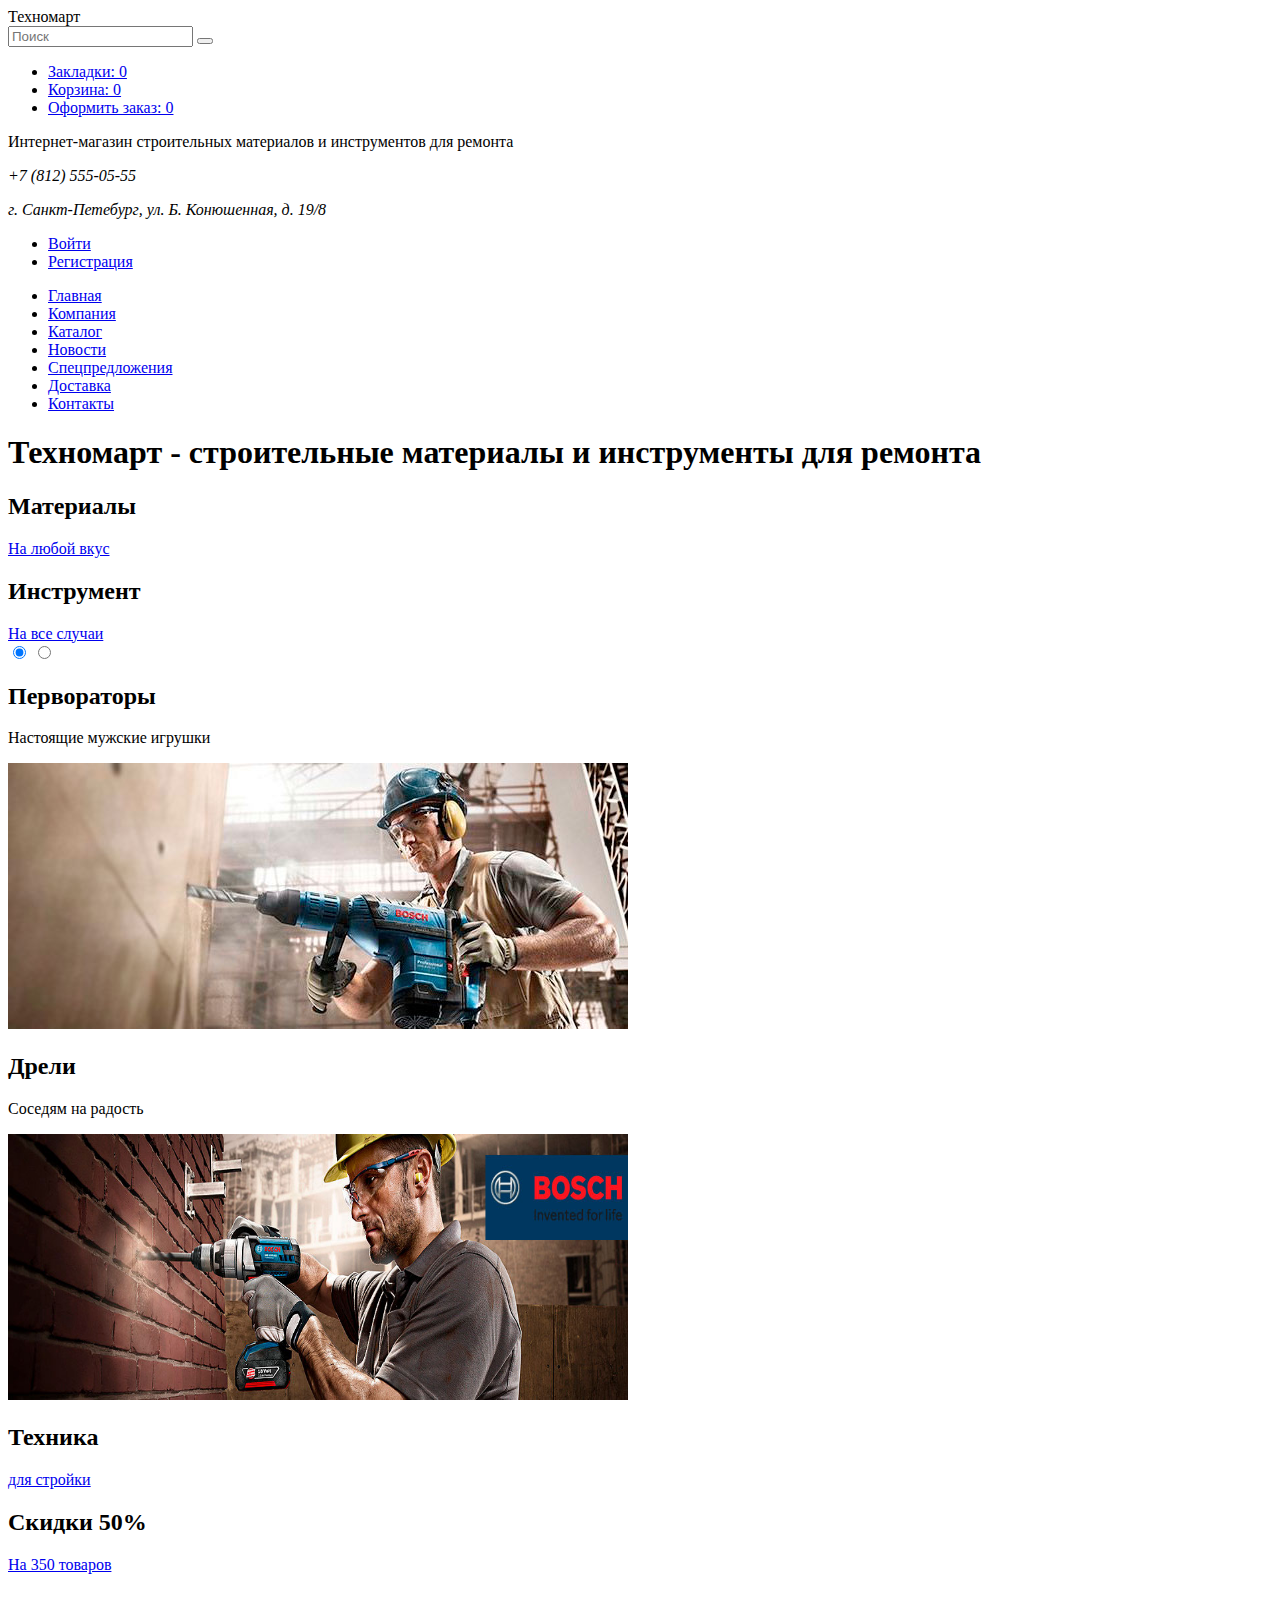
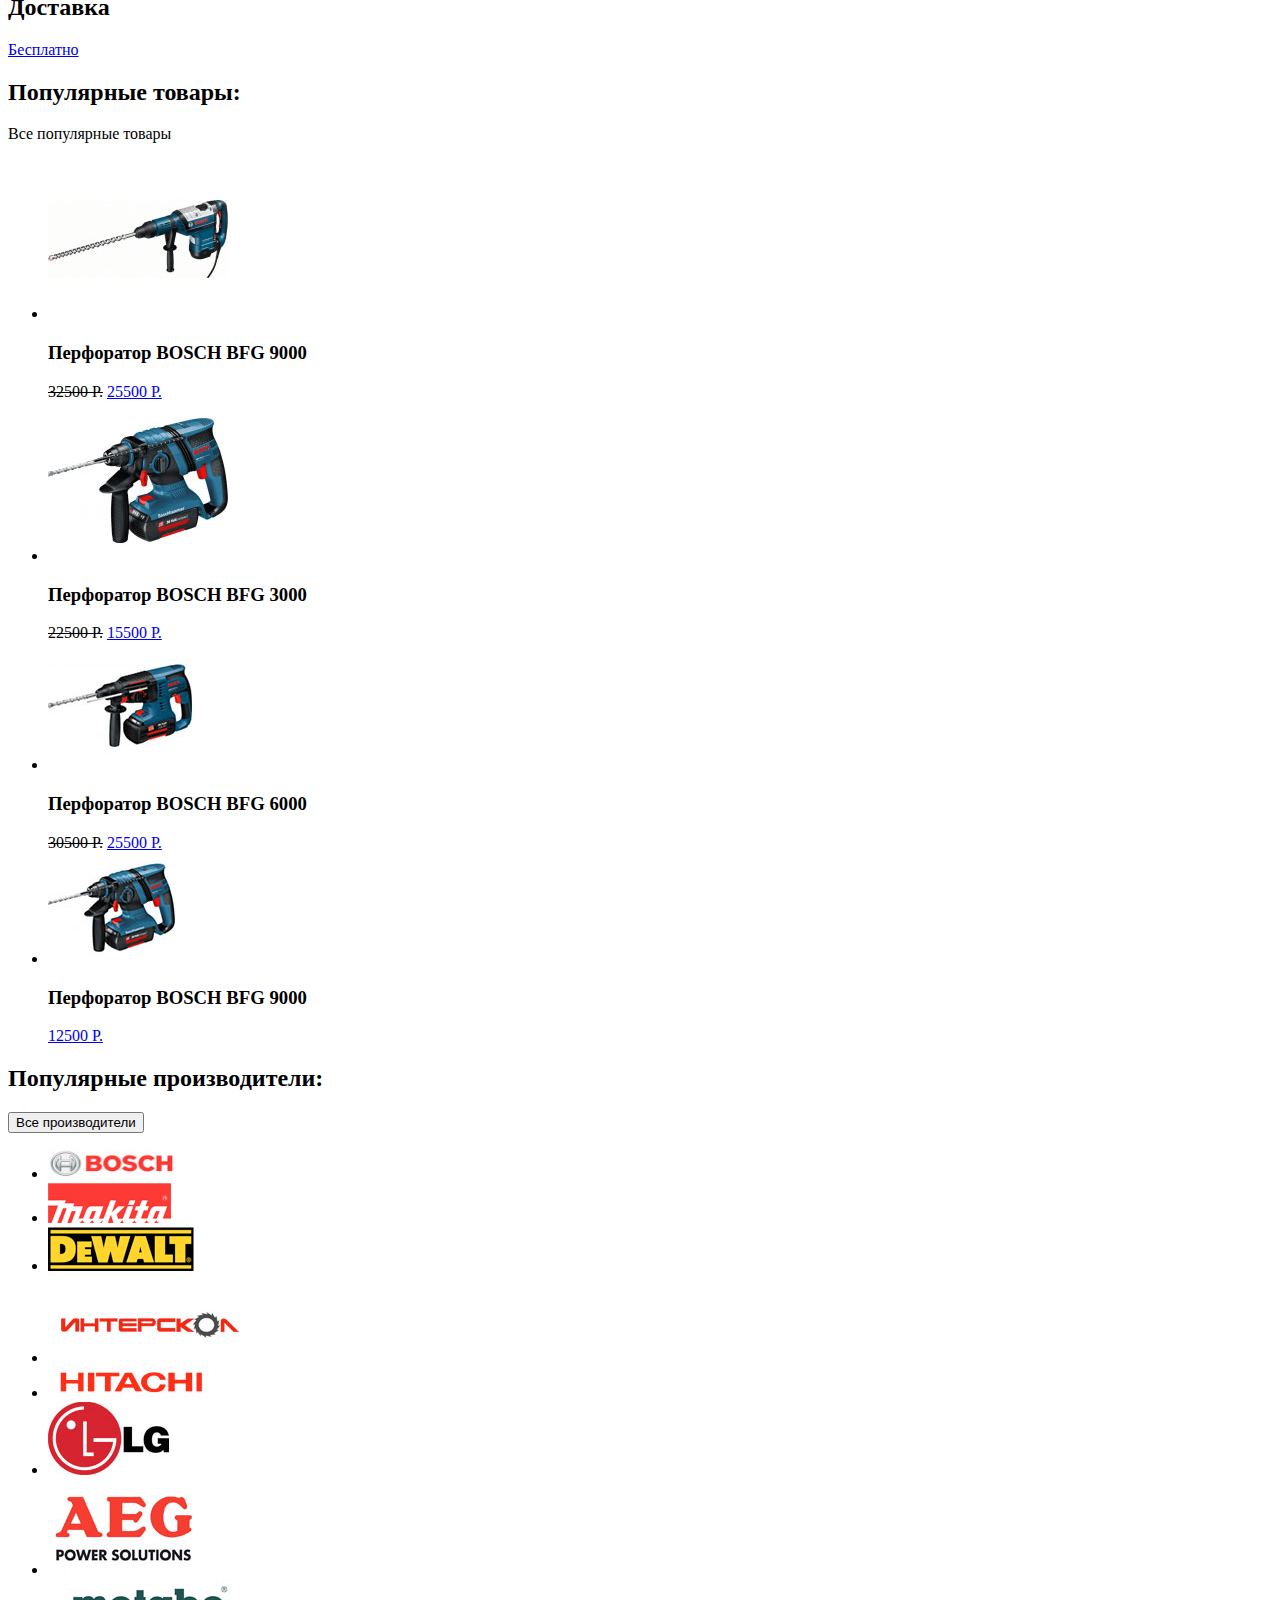
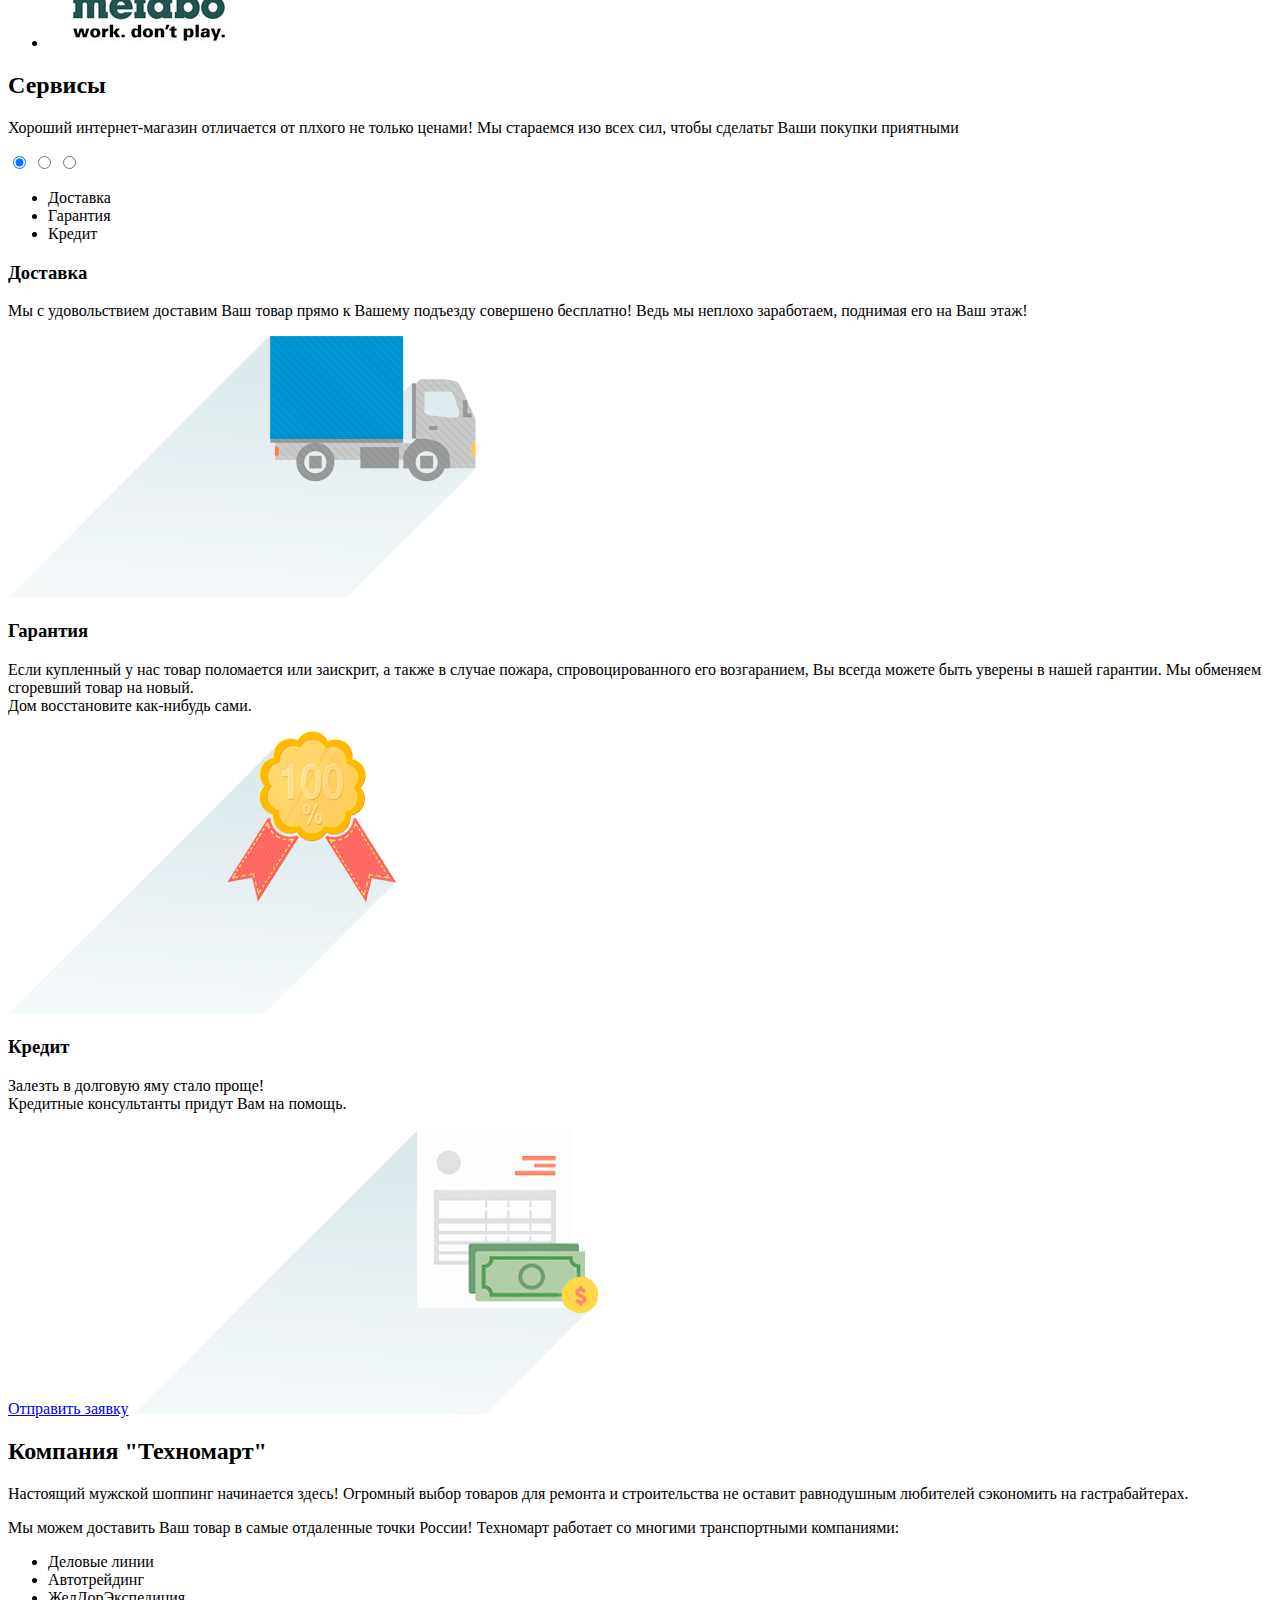
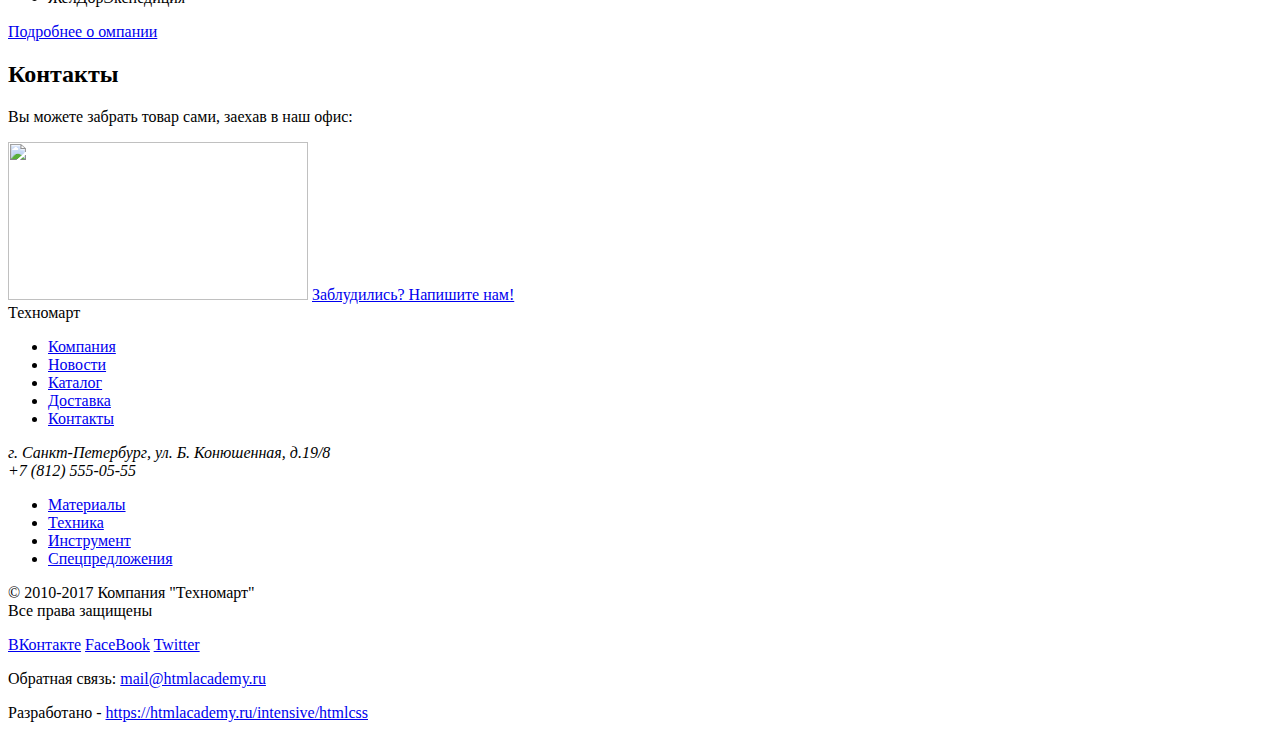
==== index.html @ 916a3f55 "Мелкие правки в шапке" ====
<!DOCTYPE html>
<html lang="ru">
  <head>
    <meta charset="utf-8">
    <title>HTML Academy: Техномарт</title>
  </head>
  <body>

    <header class="main-header">

      <div class="container container_breadth_full">
        <div class="top-header">
          <div class="top-header__logo">Техномарт</div>
          <form class="form-search">
            <input type="search" placeholder="Поиск" class="form-search__input"/>
            <button class="form-search__button">
              <!--<span class="установить класс для иконки лупы"></span>-->
            </button>
          </form>
          <ul class="price-menu">
            <li class="price-menu__item">
              <a href="#" class="price-menu__link">Закладки: 0</a>
            </li>
            <li class="price-menu__item">
              <a href="#" class="price-menu__link">Корзина: 0</a>
            </li>
            <li class="price-menu__item">
              <a href="#" class="price-menu__link">Оформить заказ: 0</a>
            </li>
          </ul>
        </div>
      </div>

      <section class="middle-header">
        <p class="middle-header__description">
          Интернет-магазин строительных материалов и инструментов для
          ремонта</p>
        <address class="header-contact">
          <p class="header-contact__phone">
            +7 (812) 555-05-55</p>
          <p class="header-contact__address">
            г. Санкт-Петебург, ул. Б. Конюшенная, д. 19/8</p>
        </address>
        <ul class="user-menu">
          <li class="user-menu__log-in">
            <a href="#">Войти</a>
          </li>
          <li class="user-menu__registration" >
            <a href="#">Регистрация</a>
          </li>
        </ul>
      </section>

      <nav class="main-navigation">
        <ul class="main-menu">
          <li class="main-menu__item">
            <a href="#" class="main-menu__link">Главная</a>
          </li>
          <li class="main-menu__item">
            <a href="#" class="main-menu__link">Компания</a>
          </li>
          <li class="main-menu__item">
            <a href="#" class="main-menu__link">Каталог</a>
          </li>
          <li class="main-menu__item">
            <a href="#" class="main-menu__link">Новости</a>
          </li>
          <li class="main-menu__item">
            <a href="#" class="main-menu__link">Спецпредложения</a>
          </li>
          <li class="main-menu__item">
            <a href="#" class="main-menu__link">Доставка</a>
          </li>
          <li class="main-menu__item">
            <a href="#" class="main-menu__link">Контакты</a>
          </li>
        </ul>
      </nav>

    </header>

    <main>
      <h1 class="visibally-hidden">Техномарт - строительные материалы и
        инструменты для ремонта</h1>
      <section class="promo-content">
        <div class="promo-content_left-position">
          <div class="promo-item new">
            <h2 class="pormo-item__title">Материалы</h2>
            <a href="#" class="pormo-item__link">На любой вкус</a>
          </div>
          <div class="promo-item new-item">
            <h2 class="promo-item__title">Инструмент</h2>
            <a href="#" class="pormo-item__link">На все случаи</a>
          </div>
          <div class="promo-carousel">

            <div class="promo-carousel-tabs">
              <input id="services-tab_1" type="radio" name="promo-carousel-tab" checked="checked" />
              <input id="services-tab_2" type="radio" name="promo-carousel-tab" />

            <div class="promo-carousel-tabs_cont">
              <div id="promo-carousel-tab_1">
                <div class="carousel-description">
                  <h2>Первораторы</h3>
                  <p>Настоящие мужские игрушки</p>
                </div>
                <div class="carousel-content">
                  <img src="img/slider-item-bosch_1.jpg" width="620" height="266">
                </div>
              </div>

              <div id="promo-carousel-tab_2">
                <div class="carousel-description">
                  <h2>Дрели</h3>
                  <p>Соседям на радость</p>
                </div>
                <div class="carousel-content">
                  <img src="img/slider-item-bosch_2.jpg" width="620" height="266">
                </div>
              </div>
            </div>
          </div>

        <div class="promo-content_right-position">
          <div class="promo-item">
            <h2 class="promo-item__link">Техника</h2>
            <a href="#" class="pormo-item__link">для стройки</a>
          </div>
          <div class="promo-item">
            <h2 class="promo-item__link">Скидки 50%</h2>
            <a href="#" class="pormo-item__link">На 350 товаров</a>
          </div>
          <div class="promo-item new-item">
            <h2 class="promo-item__link">Доставка</h2>
            <a href="#" class="pormo-item__link">Бесплатно</a>
          </div>
        </div>
      </section>

      <section class="popular-items">
        <header class="popular-header">
          <h2 class="popular-header__title"> Популярные товары:</h2>
          <a class="popular-header__link">Все популярные товары</a>
        </header>
        <ul class="popular-list">
          <li class="popular-item">
            <img src="img/BOSCH-BFG-9000.jpg" width="180" height="160" class="popular-item__image">
            <h3 class="popular-item__title">Перфоратор BOSCH BFG 9000</h3>
            <del class="popular-item__title">32500 Р.</del>
            <a class="popular-item__link" href="#">25500 Р.</a>
          </li>
          <li>
            <img src="img/BOSCH-BFG-3000.jpg" width="180" height="160" class="popular-item__image">
            <h3 class="popular-item__title">Перфоратор BOSCH BFG 3000</h3>
            <del class="popular-item__title">22500 Р.</del>
            <a class="popular-item__link" href="#">15500 Р.</a>
          </li>
          <li>
            <img src="img/BOSCH-BFG-6000.jpg" width="144" height="128" class="popular-item__image">
            <h3 class="popular-item__title">Перфоратор BOSCH BFG 6000</h3>
            <del class="popular-item__title">30500 Р.</del>
            <a class="popular-item__link" href="#">25500 Р.</a>
          </li>
          <li>
            <img src="img/BOSCH-BFG-2000.jpg" width="127" height="112" class="popular-item__image">
            <h3 class="popular-item__title">Перфоратор BOSCH BFG 9000</h3>
            <a class="popular-item__link" href="#">12500 Р.</a>
          </li>
        </ul>
      <section>

        <section class="popular-manufacturs">
          <header>
            <h2> Популярные производители:</h2>
            <button>Все производители</button>
          </header>
          <ul>
            <li>
              <a href="#"><img src="img/manufactured-bosch.jpg" width="127" height="30"></a>
            </li>
            <li>
              <a href="#"><img src="img/manufactured-makita.jpg" width="123" height="40"></a>
            </li>
            <li>
              <a href="#"><img src="img/manufactured-dewalt.jpg" width="146" height="44"></a>
            </li>
            <li>
              <a href="#"><img src="img/manufactured-interscol.jpg" width="200" height="88"></a>
            </li>
            <li>
              <a href="#"><img src="img/manufactured-hitachi.jpg" width="169" height="31"></a>
            </li>
            <li>
              <a href="#"><img src="img/manufactured-lg.jpg" width="121" height="73"></a>
            </li>
            <li>
              <a href="#"><img src="img/manufactured-aeg.jpg" width="151" height="96"></a>
            </li>
            <li>
              <a href="#"><img src="img/manufactured-metabo.jpg" width="204" height="69"></a>
            </li>
          </ul>
        <section>

        <section class="services">
          <header>
            <h2>Сервисы</h2>
            <p>Хороший интернет-магазин отличается от плхого не только ценами!
            Мы стараемся изо всех сил, чтобы сделатьт Ваши покупки приятными</p>
          </header>

          <div class="services-tabs">
            <input id="services-tab_1" type="radio" name="services-tab" checked="checked" />
            <input id="services-tab_2" type="radio" name="services-tab" />
            <input id="services-tab_3" type="radio" name="services-tab" />

          <ul class="services-label-tabs">
            <li><label for="services-tab_1" id="services-tab_l1">Доставка</label></li>
            <li><label for="services-tab_2" id="services-tab_l2">Гарантия</label></li>
            <li><label for="services-tab_3" id="services-tab_l3">Кредит</label></li>
          </ul>

          <div class="services-tabs_cont">
            <div id="services-tab_1">
              <div class="delivery">
                <h3>Доставка</h3>
                <p>
                  Мы с удовольствием доставим Ваш товар прямо к Вашему подъезду
                  совершено бесплатно! Ведь мы неплохо заработаем, поднимая его на
                  Ваш этаж!
                </p>
                <img src="img/services-delivery.png" width="468" height="261">
              </div>
            </div>

            <div id="services-tab_2">
              <div class="guarantee">
                <h3>Гарантия</h3>
                <p>
                  Если купленный у нас товар поломается или заискрит, а также
                  в случае пожара, спровоцированного его возгаранием, Вы всегда
                  можете быть уверены в нашей гарантии. Мы обменяем сгоревший
                  товар на новый.<br>
                  Дом восстановите как-нибудь сами.
                </p>
                <img src="img/services-guarantee.png" width="389" height="283">
              </div>
            </div>

            <div id="services-tab_3">
              <div class="credit">
                <h3>Кредит</h3>
                <p>
                  Залезть в долговую яму стало проще!<br>
                  Кредитные консультанты придут Вам на помощь.
                </p>
                <a href="#">Отправить заявку</a>
                <img src="img/services-credit.png" width="465" height="285">
              </div>
            </div>
          </div>

        </section>

        <section class="about-company">
          <section class="about-company-description">
            <header>
              <h2>Компания "Техномарт"</h2>
            </header>
            <p> Настоящий мужской шоппинг начинается здесь! Огромный выбор товаров
              для ремонта и строительства не оставит равнодушным любителей сэкономить
              на гастрабайтерах.</p>
            <p>Мы можем доставить Ваш товар в самые отдаленные точки России!
              Техномарт работает со многими транспортными компаниями:</p>
              <ul>
                <li>Деловые линии</li>
                <li>Автотрейдинг</li>
                <li>ЖелДорЭкспедиция</li>
              </ul>
              <a href="#">Подробнее о омпании</a>
          </section>
          <section class="about-company-contacts">
            <h2>Контакты</h2>
            <p>Вы можете забрать товар сами, заехав в наш офис:</p>
            <img src="img/map.jpg" width="300" height="158">
            <a href="#">Заблудились? Напишите нам!</a>
          </section>
        </section>

    </main>

    <footer class="main-footer">

      <nav class="footer-navigation">
        <section class="top-footer">
          <div class="logo">Техномарт</div>
          <ul>
            <li><a href="#">Компания</a></li>
            <li><a href="#">Новости</a></li>
            <li><a href="#">Каталог</a></li>
            <li><a href="#">Доставка</a></li>
            <li><a href="#">Контакты</a></li>
          </ul>
        </section>
        <section class="middle-footer">
          <address>г. Санкт-Петербург, ул. Б. Конюшенная, д.19/8<br>
          +7 (812) 555-05-55</address>
          <ul>
            <li><a href="#">Материалы</a></li>
            <li><a href="#">Техника</a></li>
            <li><a href="#">Инструмент</a></li>
            <li><a href="#">Спецпредложения</a></li>
          </ul>
        </section>
        <section class="bottom-footer">
          <p>&copy 2010-2017 Компания "Техномарт" <br>
          Все права защищены</p>

          <div class="social-button">
            <a href="http://vk.com" class="social-btn-vk">ВКонтакте</a>
            <a href="http://facebook.com" class="social-btn-facebook">FaceBook</a>
            <a href="http://twitter.com" class="social-btn-twitter">Twitter</a>
          </div>

          <div>
            <p>Обратная связь:
              <a href="mailto:mail@htmlacademy.ru">mail@htmlacademy.ru</a></p>
            <p>Разработано - <a href="htmlacademy.ru">https://htmlacademy.ru/intensive/htmlcss</a></p>
          </div>
        </section>
      </nav>


    </footer>

  </body>
</html>
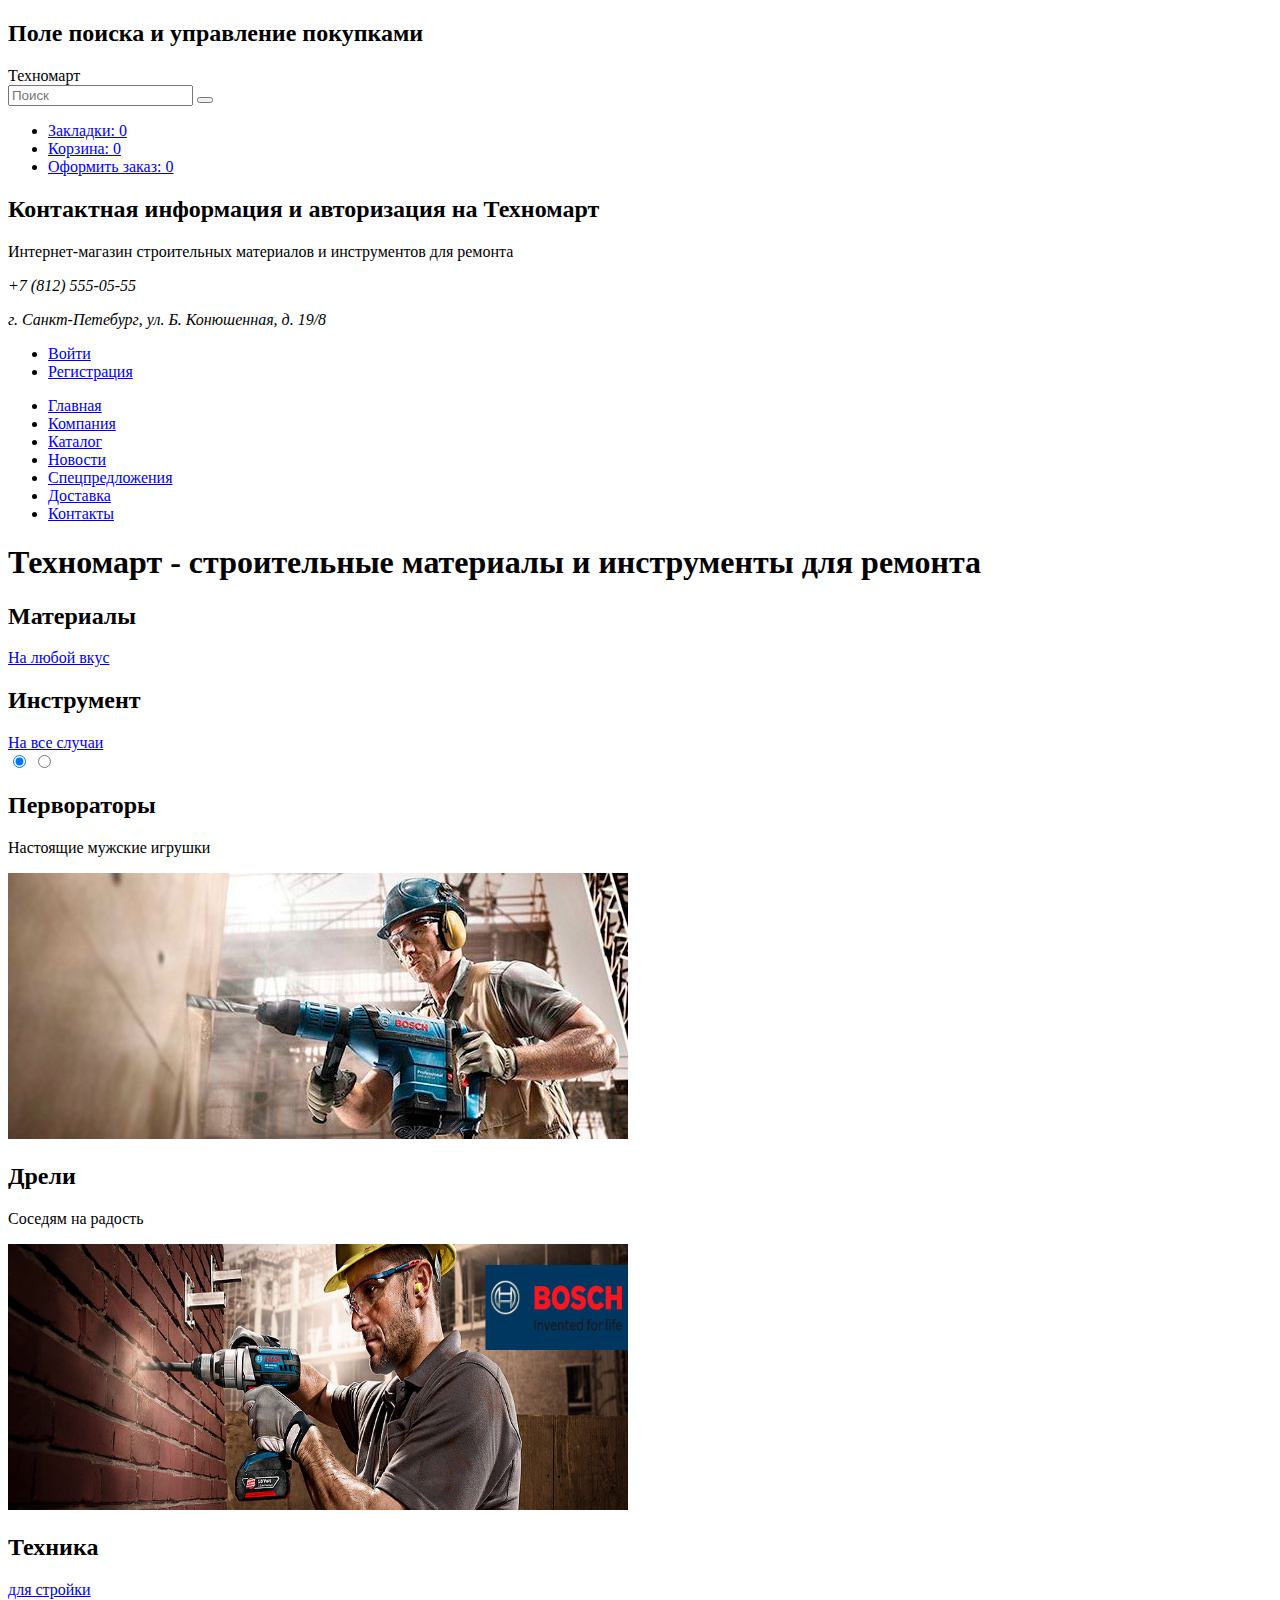
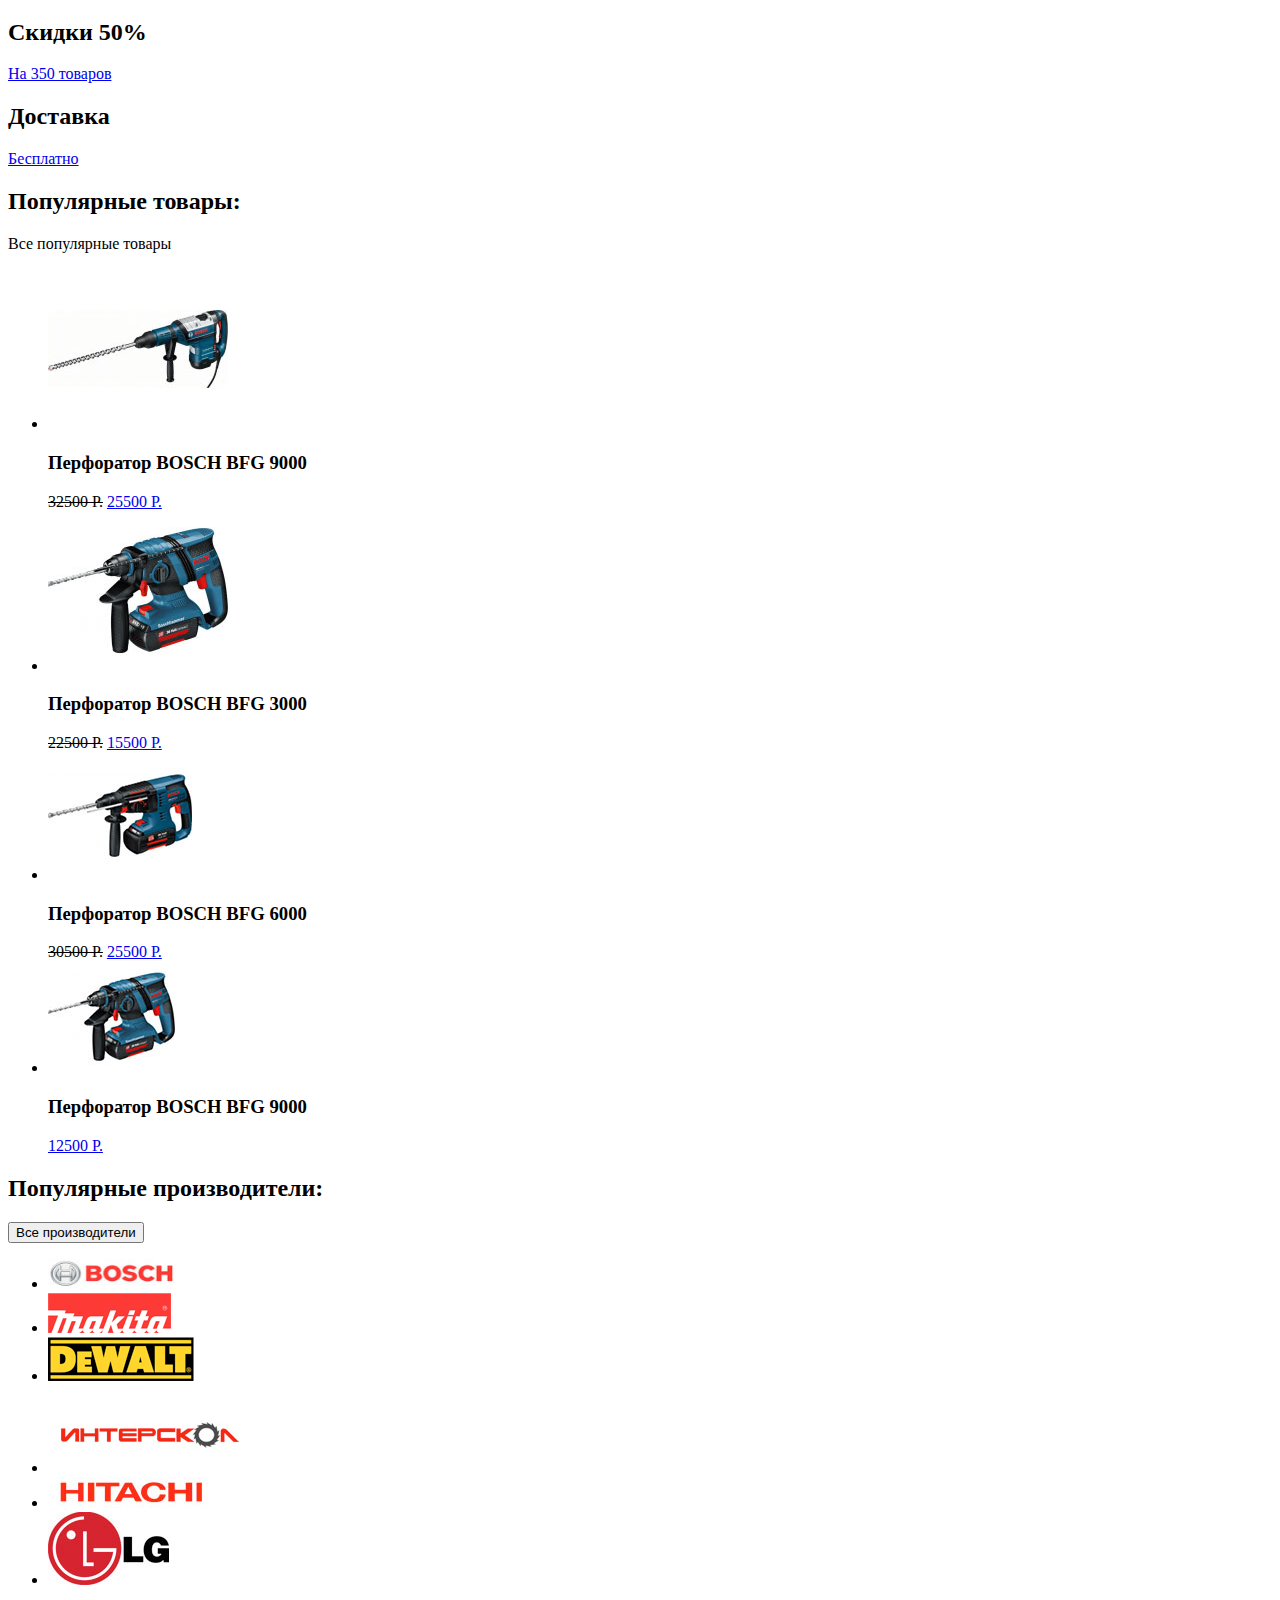
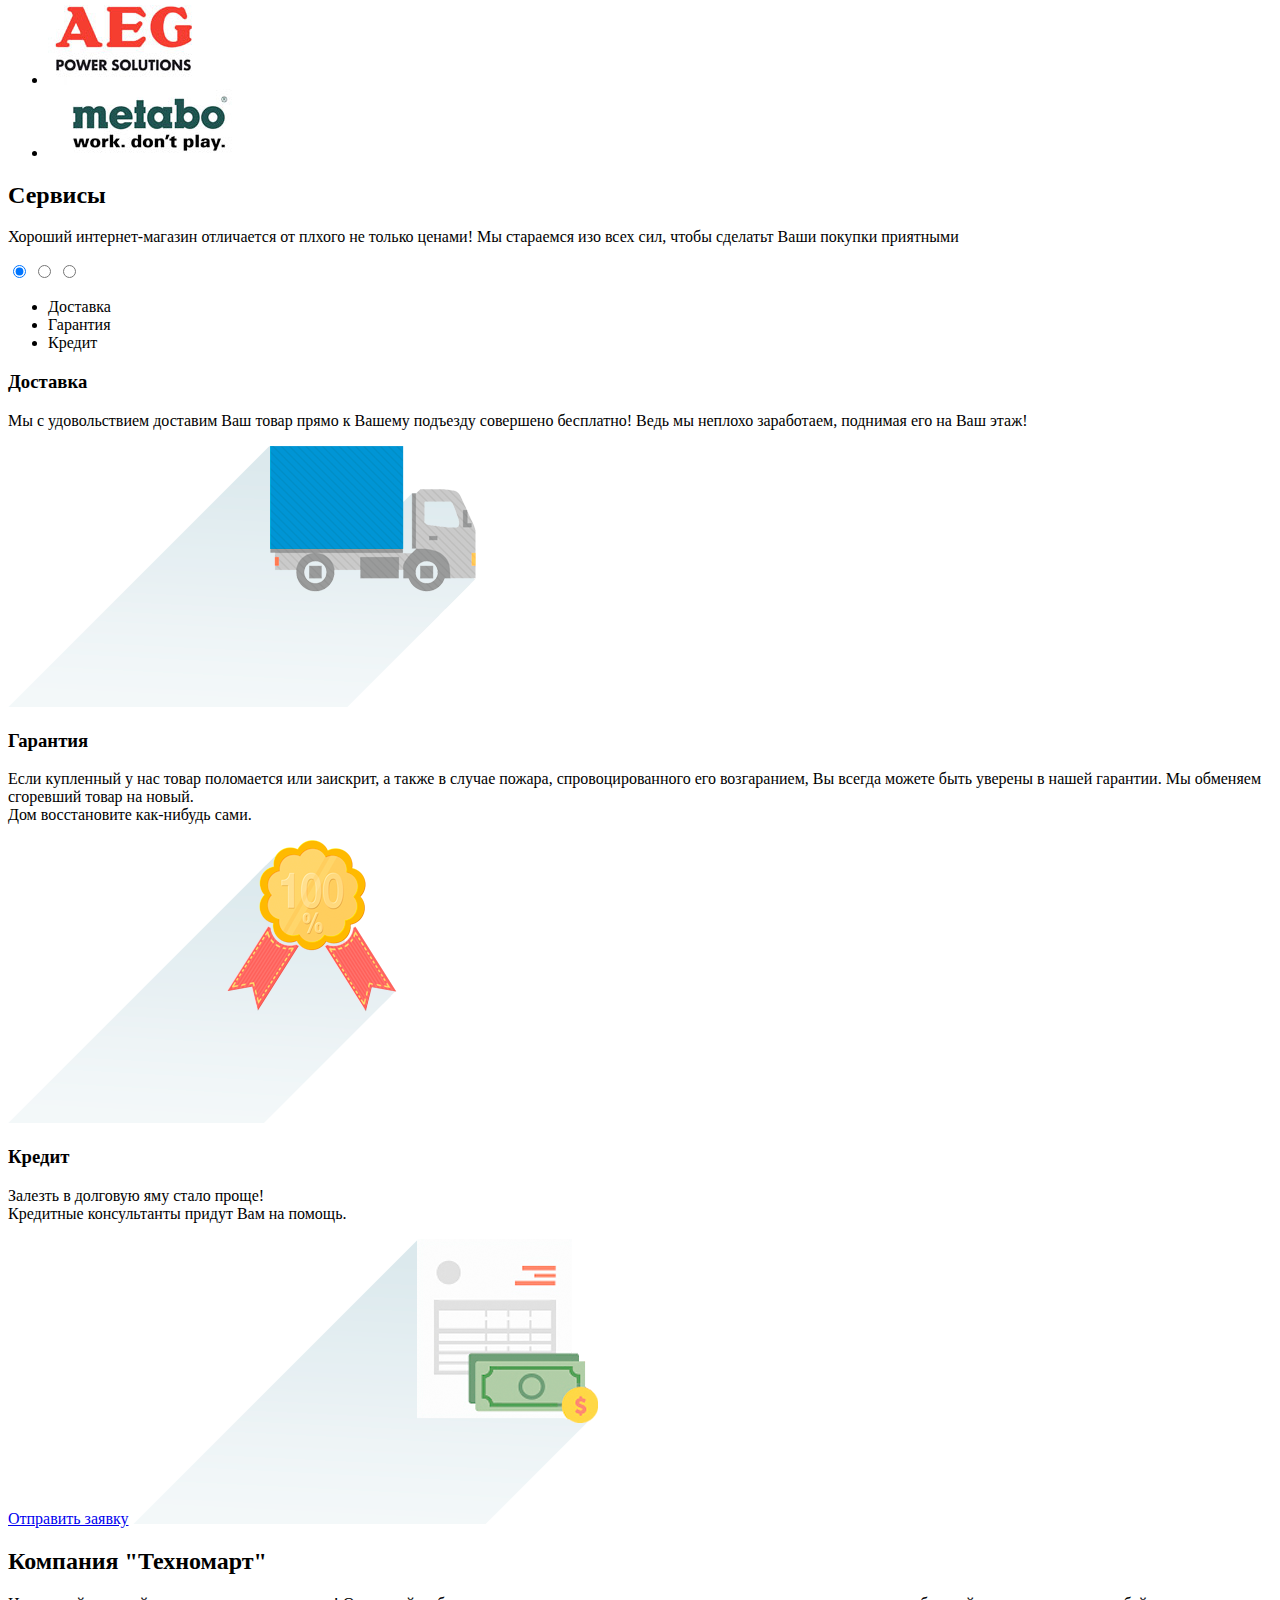
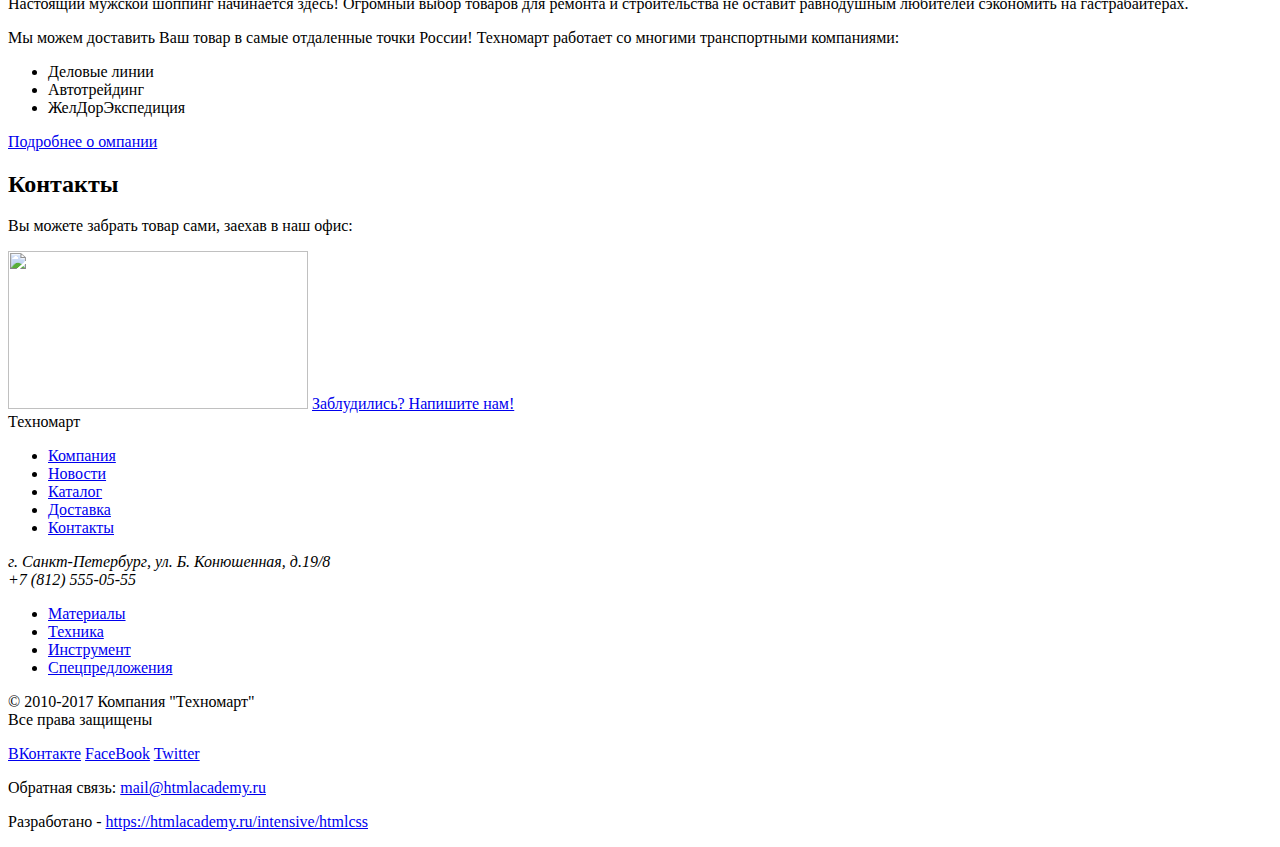
==== commit 1c1f2624: "Доработана шапка и внесены правки в секцию с промо контентом" ====
--- a/index.html
+++ b/index.html
@@ -9,7 +9,11 @@
     <header class="main-header">
 
       <div class="container container_breadth_full">
-        <div class="top-header">
+        <section class="top-header">
+
+          <h2 class="visually-hidden">
+            Поле поиска и управление покупками</h2>
+
           <div class="top-header__logo">Техномарт</div>
           <form class="form-search">
             <input type="search" placeholder="Поиск" class="form-search__input"/>
@@ -28,10 +32,14 @@
               <a href="#" class="price-menu__link">Оформить заказ: 0</a>
             </li>
           </ul>
-        </div>
+        </section>
       </div>
 
       <section class="middle-header">
+
+        <h2 class="visually-hidden">
+          Контактная информация и авторизация на Техномарт</h2>
+
         <p class="middle-header__description">
           Интернет-магазин строительных материалов и инструментов для
           ремонта</p>
@@ -80,21 +88,27 @@
     </header>
 
     <main>
-      <h1 class="visibally-hidden">Техномарт - строительные материалы и
+
+      <h1 class="visually-hidden">Техномарт - строительные материалы и
         инструменты для ремонта</h1>
+
       <section class="promo-content">
-        <div class="promo-content_left-position">
+
+        <div class="promo-content__column_position_left">
+
           <div class="promo-item new">
-            <h2 class="pormo-item__title">Материалы</h2>
-            <a href="#" class="pormo-item__link">На любой вкус</a>
-          </div>
-          <div class="promo-item new-item">
+            <h2 class="promo-item__title">Материалы</h2>
+            <a href="#" class="promo-item__link">На любой вкус</a>
+          </div>
+
+          <div class="promo-item new">
             <h2 class="promo-item__title">Инструмент</h2>
-            <a href="#" class="pormo-item__link">На все случаи</a>
-          </div>
+            <a href="#" class="promo-item__link">На все случаи</a>
+          </div>
+
           <div class="promo-carousel">
 
-            <div class="promo-carousel-tabs">
+            <div class="carousel-tabs">
               <input id="services-tab_1" type="radio" name="promo-carousel-tab" checked="checked" />
               <input id="services-tab_2" type="radio" name="promo-carousel-tab" />
 
@@ -111,7 +125,7 @@
 
               <div id="promo-carousel-tab_2">
                 <div class="carousel-description">
-                  <h2>Дрели</h3>
+                  <h2>Дрели</h2>
                   <p>Соседям на радость</p>
                 </div>
                 <div class="carousel-content">
@@ -121,20 +135,24 @@
             </div>
           </div>
 
-        <div class="promo-content_right-position">
+        <div class="promo-content__column_position_right">
+
           <div class="promo-item">
             <h2 class="promo-item__link">Техника</h2>
-            <a href="#" class="pormo-item__link">для стройки</a>
-          </div>
+            <a href="#" class="promo-item__link">для стройки</a>
+          </div>
+
           <div class="promo-item">
             <h2 class="promo-item__link">Скидки 50%</h2>
-            <a href="#" class="pormo-item__link">На 350 товаров</a>
-          </div>
+            <a href="#" class="promo-item__link">На 350 товаров</a>
+          </div>
+
           <div class="promo-item new-item">
             <h2 class="promo-item__link">Доставка</h2>
-            <a href="#" class="pormo-item__link">Бесплатно</a>
+            <a href="#" class="promo-item__link">Бесплатно</a>
           </div>
         </div>
+
       </section>
 
       <section class="popular-items">
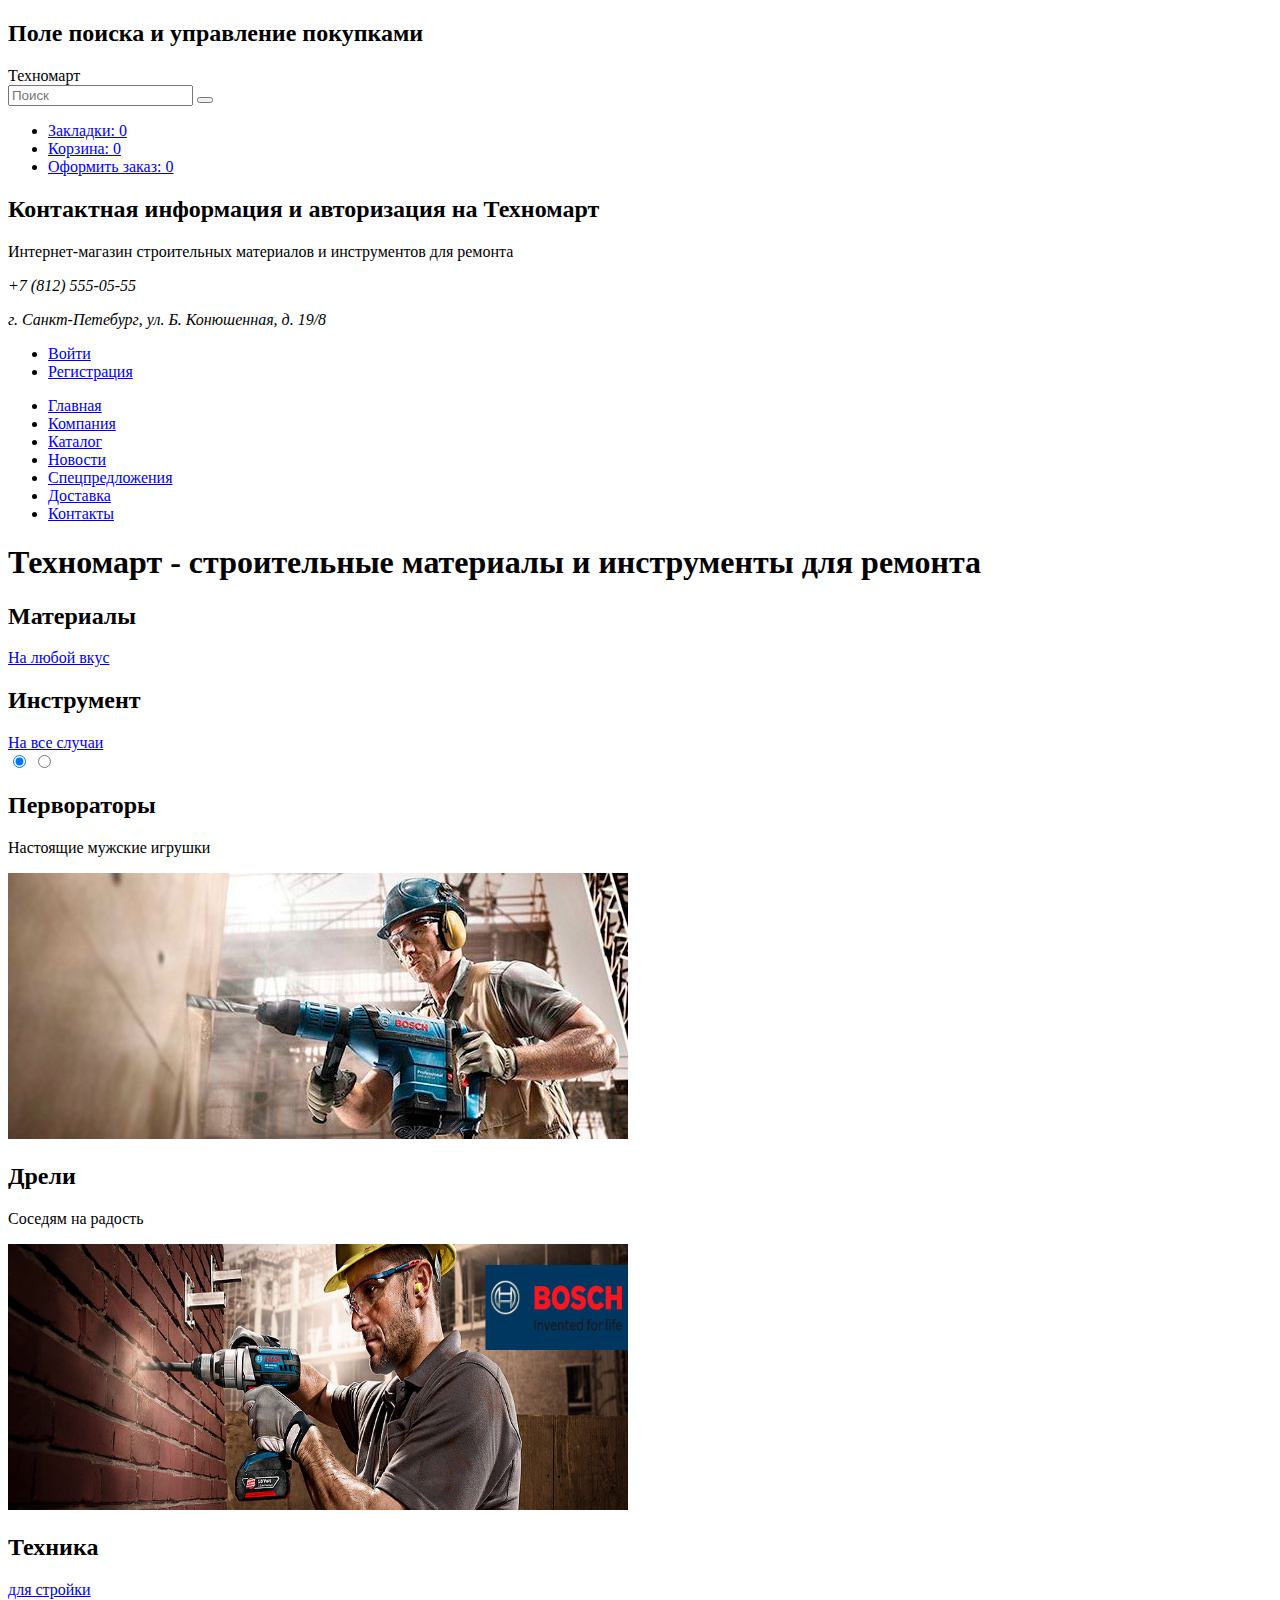
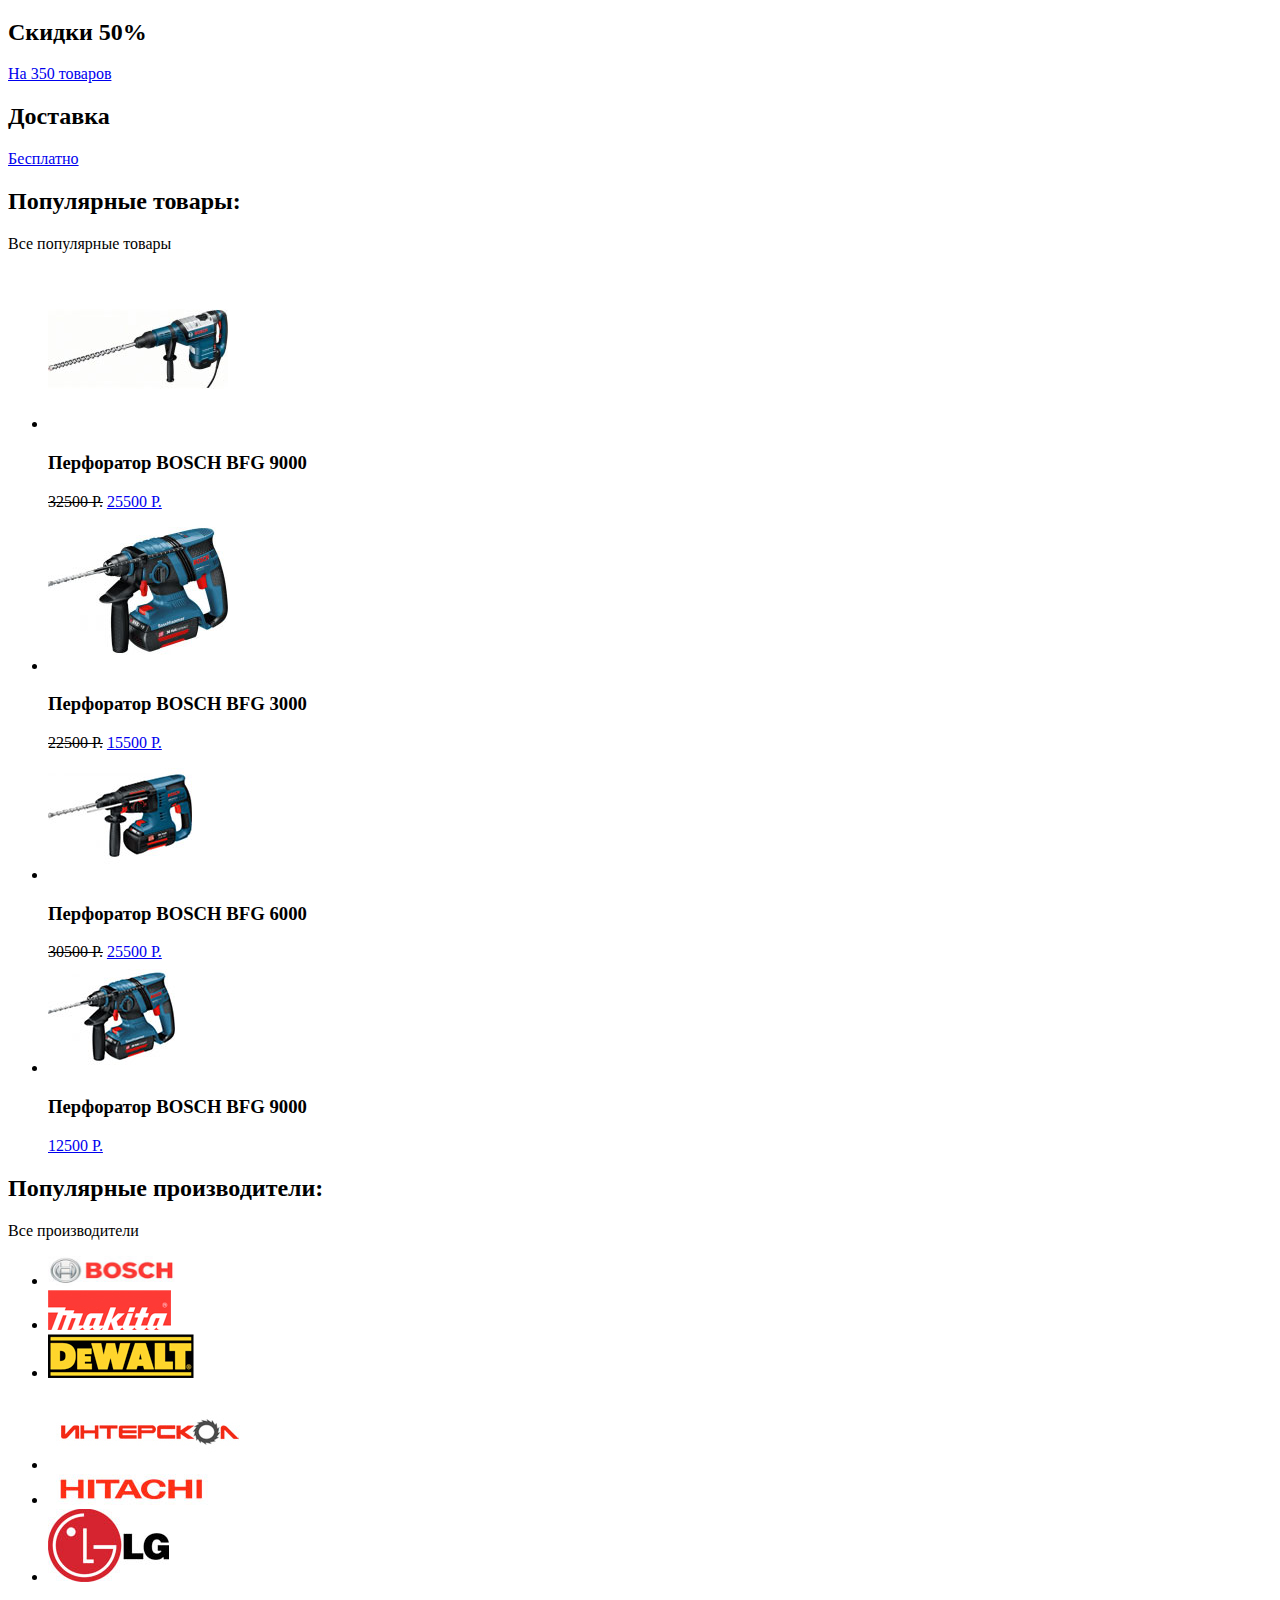
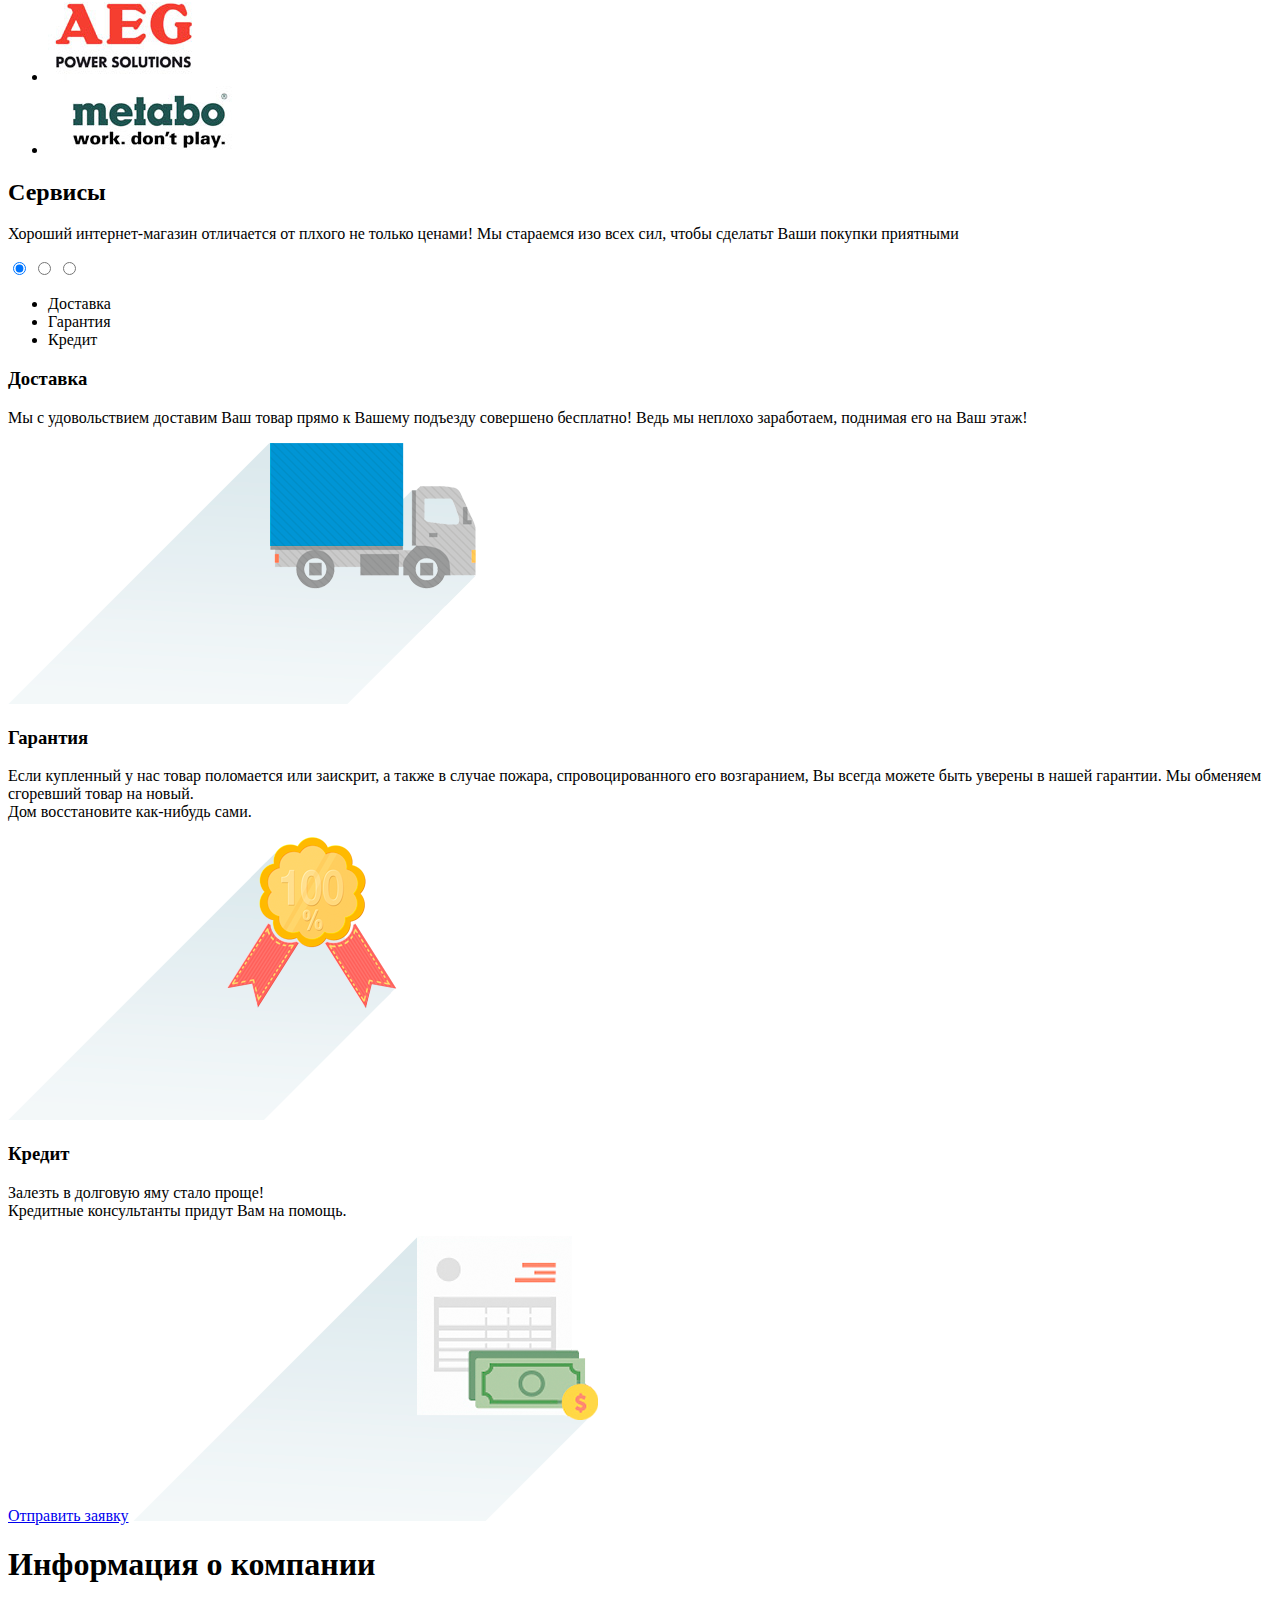
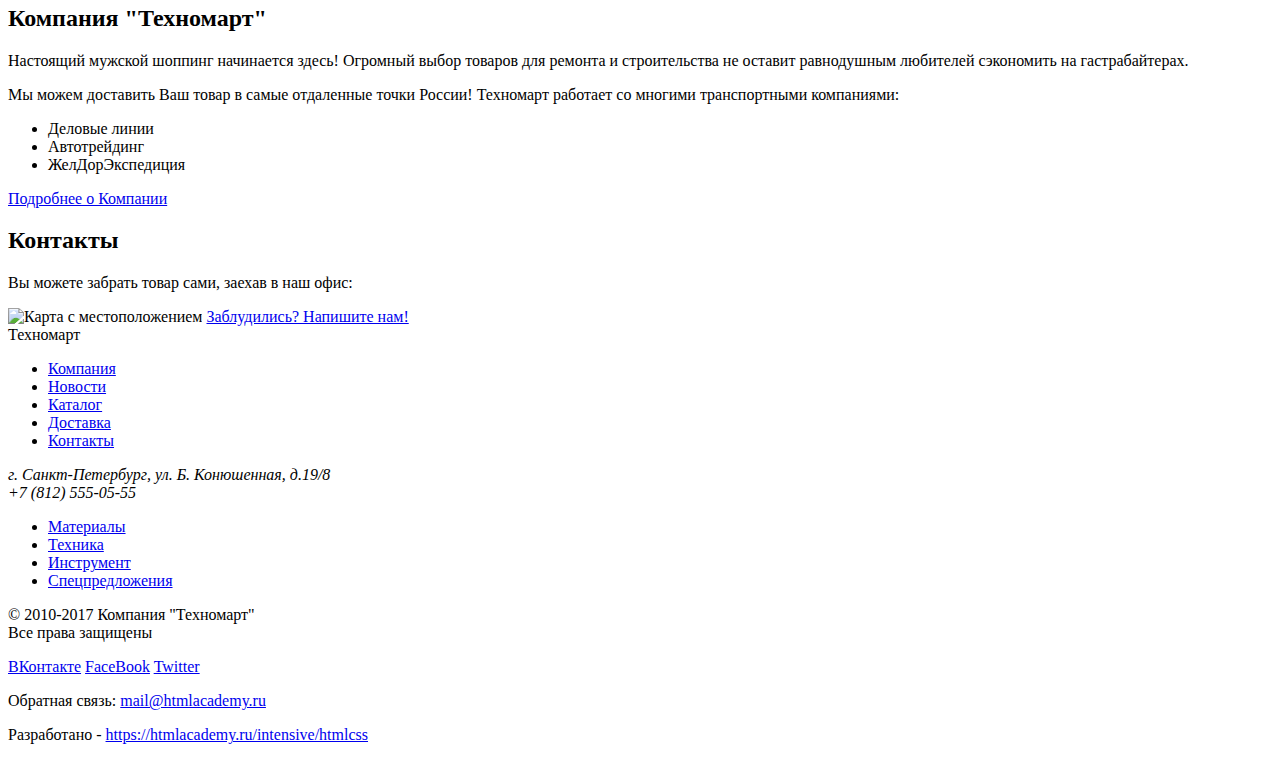
==== commit de4f621b: "Внесены изменения в разметку, добавлены классы ко всем элементам" ====
--- a/index.html
+++ b/index.html
@@ -8,7 +8,7 @@
 
     <header class="main-header">
 
-      <div class="container container_breadth_full">
+      <div class="container container_breadth container_breadth_full">
         <section class="top-header">
 
           <h2 class="visually-hidden">
@@ -93,8 +93,8 @@
         инструменты для ремонта</h1>
 
       <section class="promo-content">
-
-        <div class="promo-content__column_position_left">
+        <div class="promo-content__column promo-content__column_position
+        promo-content__column_position_left">
 
           <div class="promo-item new">
             <h2 class="promo-item__title">Материалы</h2>
@@ -109,33 +109,37 @@
           <div class="promo-carousel">
 
             <div class="carousel-tabs">
-              <input id="services-tab_1" type="radio" name="promo-carousel-tab" checked="checked" />
-              <input id="services-tab_2" type="radio" name="promo-carousel-tab" />
-
-            <div class="promo-carousel-tabs_cont">
-              <div id="promo-carousel-tab_1">
-                <div class="carousel-description">
-                  <h2>Первораторы</h3>
-                  <p>Настоящие мужские игрушки</p>
+              <input id="carousel-tabs__1" type="radio" name="promo-carousel-tab"
+              checked="checked" />
+              <input id="carousel-tabs__2" type="radio" name="promo-carousel-tab" />
+
+            <div class="promo-carousel">
+              <div id="promo-carousel__1">
+                <div class="promo-carousel__description">
+                  <h2 class="promo-carousel__title">Первораторы</h3>
+                  <p class="promo-carousel__text">Настоящие мужские игрушки</p>
                 </div>
-                <div class="carousel-content">
-                  <img src="img/slider-item-bosch_1.jpg" width="620" height="266">
+                <div class="promo-carousel__picture">
+                  <img src="img/slider-item-bosch_1.jpg" width="620"
+                  height="266" alt="Первый слайд" class="promo-carousel__image">
                 </div>
               </div>
 
-              <div id="promo-carousel-tab_2">
-                <div class="carousel-description">
-                  <h2>Дрели</h2>
-                  <p>Соседям на радость</p>
+              <div id="promo-carousel__2">
+                <div class="promo-carousel__description">
+                  <h2 class="promo-carousel__title">Дрели</h2>
+                  <p class="promo-carousel__text">Соседям на радость</p>
                 </div>
-                <div class="carousel-content">
-                  <img src="img/slider-item-bosch_2.jpg" width="620" height="266">
+                <div class="promo-carousel__picture">
+                  <img src="img/slider-item-bosch_2.jpg" width="620"
+                  height="266" alt="Второй слайд" class="promo-carousel__image">
                 </div>
               </div>
             </div>
           </div>
 
-        <div class="promo-content__column_position_right">
+        <div class="promo-content__column promo-content__column_position
+        promo-content__column_position_right">
 
           <div class="promo-item">
             <h2 class="promo-item__link">Техника</h2>
@@ -152,128 +156,161 @@
             <a href="#" class="promo-item__link">Бесплатно</a>
           </div>
         </div>
-
       </section>
 
       <section class="popular-items">
-        <header class="popular-header">
-          <h2 class="popular-header__title"> Популярные товары:</h2>
-          <a class="popular-header__link">Все популярные товары</a>
+        <header class="content-header">
+          <h2 class="content-header__title content-header__title_opacity">
+            Популярные товары:</h2>
+          <a class="content-header__link">Все популярные товары</a>
         </header>
         <ul class="popular-list">
           <li class="popular-item">
-            <img src="img/BOSCH-BFG-9000.jpg" width="180" height="160" class="popular-item__image">
+            <img src="img/BOSCH-BFG-9000.jpg" alt="BOSCH BFG 9000"
+            width="180" height="160" class="popular-item__image">
             <h3 class="popular-item__title">Перфоратор BOSCH BFG 9000</h3>
-            <del class="popular-item__title">32500 Р.</del>
+            <del class="popular-item__old-price">32500 Р.</del>
             <a class="popular-item__link" href="#">25500 Р.</a>
           </li>
-          <li>
-            <img src="img/BOSCH-BFG-3000.jpg" width="180" height="160" class="popular-item__image">
+          <li class="popular-item">
+            <img src="img/BOSCH-BFG-3000.jpg" alt="BOSCH BFG 3000"
+            width="180" height="160" class="popular-item__image">
             <h3 class="popular-item__title">Перфоратор BOSCH BFG 3000</h3>
-            <del class="popular-item__title">22500 Р.</del>
+            <del class="popular-item__old-price">22500 Р.</del>
             <a class="popular-item__link" href="#">15500 Р.</a>
           </li>
-          <li>
-            <img src="img/BOSCH-BFG-6000.jpg" width="144" height="128" class="popular-item__image">
+          <li class="popular-item">
+            <img src="img/BOSCH-BFG-6000.jpg" alt="BOSCH BFG 6000"
+            width="144" height="128" class="popular-item__image">
             <h3 class="popular-item__title">Перфоратор BOSCH BFG 6000</h3>
-            <del class="popular-item__title">30500 Р.</del>
+            <del class="popular-item__old-price">30500 Р.</del>
             <a class="popular-item__link" href="#">25500 Р.</a>
           </li>
-          <li>
-            <img src="img/BOSCH-BFG-2000.jpg" width="127" height="112" class="popular-item__image">
+          <li class="popular-item">
+            <img src="img/BOSCH-BFG-2000.jpg" alt="BOSCH BFG 2000"
+            width="127" height="112" class="popular-item__image">
             <h3 class="popular-item__title">Перфоратор BOSCH BFG 9000</h3>
             <a class="popular-item__link" href="#">12500 Р.</a>
           </li>
         </ul>
-      <section>
-
-        <section class="popular-manufacturs">
-          <header>
-            <h2> Популярные производители:</h2>
-            <button>Все производители</button>
+      </section>
+
+        <section class="popular-manufacturers">
+          <header class="content-header">
+            <h2 class="content-header__title content-header__title_opacity">
+              Популярные производители:</h2>
+            <a class="content-header__link">Все производители</a>
           </header>
-          <ul>
-            <li>
-              <a href="#"><img src="img/manufactured-bosch.jpg" width="127" height="30"></a>
-            </li>
-            <li>
-              <a href="#"><img src="img/manufactured-makita.jpg" width="123" height="40"></a>
-            </li>
-            <li>
-              <a href="#"><img src="img/manufactured-dewalt.jpg" width="146" height="44"></a>
-            </li>
-            <li>
-              <a href="#"><img src="img/manufactured-interscol.jpg" width="200" height="88"></a>
-            </li>
-            <li>
-              <a href="#"><img src="img/manufactured-hitachi.jpg" width="169" height="31"></a>
-            </li>
-            <li>
-              <a href="#"><img src="img/manufactured-lg.jpg" width="121" height="73"></a>
-            </li>
-            <li>
-              <a href="#"><img src="img/manufactured-aeg.jpg" width="151" height="96"></a>
-            </li>
-            <li>
-              <a href="#"><img src="img/manufactured-metabo.jpg" width="204" height="69"></a>
+          <ul class="manufacturers-list">
+            <li class="manufacturers-list__item">
+              <a href="#" class="manufacturers-list__link">
+                <img src="img/manufactured-bosch.jpg" alt="BOSCH"
+                width="127" height="30" class="manufacturers-list__image">
+              </a>
+            </li>
+            <li>
+              <a href="#" class="manufacturers-list__link">
+                <img src="img/manufactured-makita.jpg" alt="Makita"
+                width="123" height="40" class="manufacturers-list__image">
+              </a>
+            </li>
+            <li>
+              <a href="#" class="manufacturers-list__link">
+                <img src="img/manufactured-dewalt.jpg" alt="Dewalt"
+                width="146" height="44" class="manufacturers-list__image">
+              </a>
+            </li>
+            <li>
+              <a href="#" class="manufacturers-list__link">
+                <img src="img/manufactured-interscol.jpg" alt="Интерскол"
+                width="200" height="88" class="manufacturers-list__image">
+              </a>
+            </li>
+            <li>
+              <a href="#" class="manufacturers-list__link">
+                <img src="img/manufactured-hitachi.jpg" alt="Hitachi"
+                width="169" height="31" class="manufacturers-list__image">
+              </a>
+            </li>
+            <li>
+              <a href="#" class="manufacturers-list__link">
+                <img src="img/manufactured-lg.jpg" alt="LG"
+                width="121" height="73" class="manufacturers-list__image">
+              </a>
+            </li>
+            <li>
+              <a href="#" class="manufacturers-list__link">
+                <img src="img/manufactured-aeg.jpg" alt="AEG"
+                width="151" height="96" class="manufacturers-list__image">
+              </a>
+            </li>
+            <li>
+              <a href="#" class="manufacturers-list__link">
+                <img src="img/manufactured-metabo.jpg" alt="Metabo"
+                width="204" height="69" class="manufacturers-list__image">
+              </a>
             </li>
           </ul>
-        <section>
+        </section>
 
         <section class="services">
-          <header>
-            <h2>Сервисы</h2>
-            <p>Хороший интернет-магазин отличается от плхого не только ценами!
+          <header class="custom-header">
+            <h2 class="custom-header__title">Сервисы</h2>
+            <p class="custom-header__desctiption">
+            Хороший интернет-магазин отличается от плхого не только ценами!
             Мы стараемся изо всех сил, чтобы сделатьт Ваши покупки приятными</p>
           </header>
 
-          <div class="services-tabs">
-            <input id="services-tab_1" type="radio" name="services-tab" checked="checked" />
-            <input id="services-tab_2" type="radio" name="services-tab" />
-            <input id="services-tab_3" type="radio" name="services-tab" />
+          <div class="accordion-tabs">
+            <input id="accordion-tabs__1" type="radio" name="accordion-tab" checked="checked" />
+            <input id="accordion-tabs__2" type="radio" name="accordion-tab" />
+            <input id="accordion-tabs__3" type="radio" name="accordion-tab" />
 
           <ul class="services-label-tabs">
-            <li><label for="services-tab_1" id="services-tab_l1">Доставка</label></li>
-            <li><label for="services-tab_2" id="services-tab_l2">Гарантия</label></li>
-            <li><label for="services-tab_3" id="services-tab_l3">Кредит</label></li>
+            <li><label for="accordion-tabs_1" id="accordion-tabs__1">Доставка</label></li>
+            <li><label for="accordion-tabs_2" id="accordion-tabs__2">Гарантия</label></li>
+            <li><label for="accordion-tabs_3" id="accordion-tabs__3">Кредит</label></li>
           </ul>
 
-          <div class="services-tabs_cont">
-            <div id="services-tab_1">
-              <div class="delivery">
-                <h3>Доставка</h3>
-                <p>
+          <div class="accordion-tabs_cont">
+            <div id="accordion-tabs__1">
+              <div class="accordion-tabs__delivery">
+                <h3 class="accordion-tabs__title">Доставка</h3>
+                <p class="accordion-tabs__text">
                   Мы с удовольствием доставим Ваш товар прямо к Вашему подъезду
                   совершено бесплатно! Ведь мы неплохо заработаем, поднимая его на
                   Ваш этаж!
                 </p>
-                <img src="img/services-delivery.png" width="468" height="261">
+                <img src="img/services-delivery.png" width="468"
+                height="261" alt="Услуга доставки" class="accordion-tabs__image">
               </div>
             </div>
 
-            <div id="services-tab_2">
-              <div class="guarantee">
-                <h3>Гарантия</h3>
-                <p>
+            <div id="accordion-tabs__2">
+              <div class="accordion-tabs__guarantee">
+                <h3 class="accordion-tabs__title">Гарантия</h3>
+                <p class="accordion-tabs__text">
                   Если купленный у нас товар поломается или заискрит, а также
                   в случае пожара, спровоцированного его возгаранием, Вы всегда
                   можете быть уверены в нашей гарантии. Мы обменяем сгоревший
                   товар на новый.<br>
                   Дом восстановите как-нибудь сами.
                 </p>
-                <img src="img/services-guarantee.png" width="389" height="283">
+                <img src="img/services-guarantee.png" width="389"
+                height="283" alt="Гарантии" class="accordion-tabs__image">
               </div>
             </div>
 
             <div id="services-tab_3">
-              <div class="credit">
-                <h3>Кредит</h3>
-                <p>
+              <div class="accordion-tabs__credit">
+                <h3 class="accordion-tabs__title">Кредит</h3>
+                <p class="accordion-tabs__text">
                   Залезть в долговую яму стало проще!<br>
                   Кредитные консультанты придут Вам на помощь.
                 </p>
-                <a href="#">Отправить заявку</a>
-                <img src="img/services-credit.png" width="465" height="285">
+                <a href="#" class="accordion-tabs__link">Отправить заявку</a>
+                <img src="img/services-credit.png" width="465"
+                height="285" alt="Кредитование" class="accordion-tabs__image">
               </div>
             </div>
           </div>
@@ -281,27 +318,30 @@
         </section>
 
         <section class="about-company">
-          <section class="about-company-description">
-            <header>
-              <h2>Компания "Техномарт"</h2>
+          <h1 class="visually-hidden">Информация о компании</h1>
+          <section class="our-company">
+            <header class="custom-header">
+              <h2 class="custom-header__title">Компания "Техномарт"</h2>
             </header>
-            <p> Настоящий мужской шоппинг начинается здесь! Огромный выбор товаров
+            <p class="our-company__description"> Настоящий мужской шоппинг начинается здесь! Огромный выбор товаров
               для ремонта и строительства не оставит равнодушным любителей сэкономить
               на гастрабайтерах.</p>
-            <p>Мы можем доставить Ваш товар в самые отдаленные точки России!
+            <p class="our-company__delivery">Мы можем доставить Ваш товар в самые отдаленные точки России!
               Техномарт работает со многими транспортными компаниями:</p>
-              <ul>
-                <li>Деловые линии</li>
-                <li>Автотрейдинг</li>
-                <li>ЖелДорЭкспедиция</li>
+              <ul class="delivery-list">
+                <li class="delivery-list__item">Деловые линии</li>
+                <li class="delivery-list__item">Автотрейдинг</li>
+                <li class="delivery-list__item">ЖелДорЭкспедиция</li>
               </ul>
-              <a href="#">Подробнее о омпании</a>
+              <a href="#" class="about-company__link">Подробнее о Компании</a>
           </section>
-          <section class="about-company-contacts">
-            <h2>Контакты</h2>
-            <p>Вы можете забрать товар сами, заехав в наш офис:</p>
-            <img src="img/map.jpg" width="300" height="158">
-            <a href="#">Заблудились? Напишите нам!</a>
+          <section class="company-contacts">
+            <header class="custom-header">
+              <h2 class="custom-header__title">Контакты</h2>
+            </header>
+            <p class="company-contacts__description">Вы можете забрать товар сами, заехав в наш офис:</p>
+            <img src="img/map.jpg" alt="Карта с местоположением" width="300" height="158" class="company-contacts__map">
+            <a href="#" class="about-company__link">Заблудились? Напишите нам!</a>
           </section>
         </section>
 
@@ -309,45 +349,57 @@
 
     <footer class="main-footer">
 
-      <nav class="footer-navigation">
-        <section class="top-footer">
-          <div class="logo">Техномарт</div>
-          <ul>
-            <li><a href="#">Компания</a></li>
-            <li><a href="#">Новости</a></li>
-            <li><a href="#">Каталог</a></li>
-            <li><a href="#">Доставка</a></li>
-            <li><a href="#">Контакты</a></li>
+        <section class="footer-top">
+          <div class="footer-top__logo">Техномарт</div>
+        <nav class="footer-menu">
+          <ul class="footer-menu__list">
+            <li class="footer-menu__item">
+              <a href="#" class="footer-menu__link">Компания</a>
+            </li>
+            <li class="footer-menu__item">
+              <a href="#" class="footer-menu__link">Новости</a>
+            </li>
+            <li class="footer-menu__item">
+              <a href="#" class="footer-menu__link">Каталог</a>
+            </li>
+            <li class="footer-menu__item">
+              <a href="#" class="footer-menu__link">Доставка</a>
+            </li>
+            <li class="footer-menu__item">
+              <a href="#" class="footer-menu__link">Контакты</a>
+            </li>
           </ul>
-        </section>
-        <section class="middle-footer">
-          <address>г. Санкт-Петербург, ул. Б. Конюшенная, д.19/8<br>
+        </nav>
+        <section class="footer-middle">
+          <address class="footer-middle__address">г. Санкт-Петербург, ул. Б. Конюшенная, д.19/8<br>
           +7 (812) 555-05-55</address>
-          <ul>
+          <ul >
             <li><a href="#">Материалы</a></li>
             <li><a href="#">Техника</a></li>
             <li><a href="#">Инструмент</a></li>
             <li><a href="#">Спецпредложения</a></li>
           </ul>
         </section>
+
         <section class="bottom-footer">
-          <p>&copy 2010-2017 Компания "Техномарт" <br>
+          <p class="bottom-footer__copyright">&copy 2010-2017 Компания "Техномарт" <br>
           Все права защищены</p>
 
-          <div class="social-button">
-            <a href="http://vk.com" class="social-btn-vk">ВКонтакте</a>
-            <a href="http://facebook.com" class="social-btn-facebook">FaceBook</a>
-            <a href="http://twitter.com" class="social-btn-twitter">Twitter</a>
-          </div>
-
-          <div>
-            <p>Обратная связь:
-              <a href="mailto:mail@htmlacademy.ru">mail@htmlacademy.ru</a></p>
-            <p>Разработано - <a href="htmlacademy.ru">https://htmlacademy.ru/intensive/htmlcss</a></p>
-          </div>
-        </section>
-      </nav>
-
+          <div class="bottom-footer__social-button">
+            <a href="http://vk.com" class="bottom-footer__vk-icon">ВКонтакте</a>
+            <a href="http://facebook.com" class="bottom-footer__facebook-icon">FaceBook</a>
+            <a href="http://twitter.com" class="bottom-footer__twitter-icon">Twitter</a>
+          </div>
+
+          <div class="footer-feedback">
+            <p class="footer-feedback__mail">Обратная связь:
+              <a href="mailto:mail@htmlacademy.ru"
+              class="footer-feedback__mail-link">mail@htmlacademy.ru</a></p>
+            <p class="footer-feedback__powered-by">Разработано -
+              <a href="htmlacademy.ru" class="footer-feedback__link">
+                https://htmlacademy.ru/intensive/htmlcss</a></p>
+          </div>
+        </section>
 
     </footer>
 
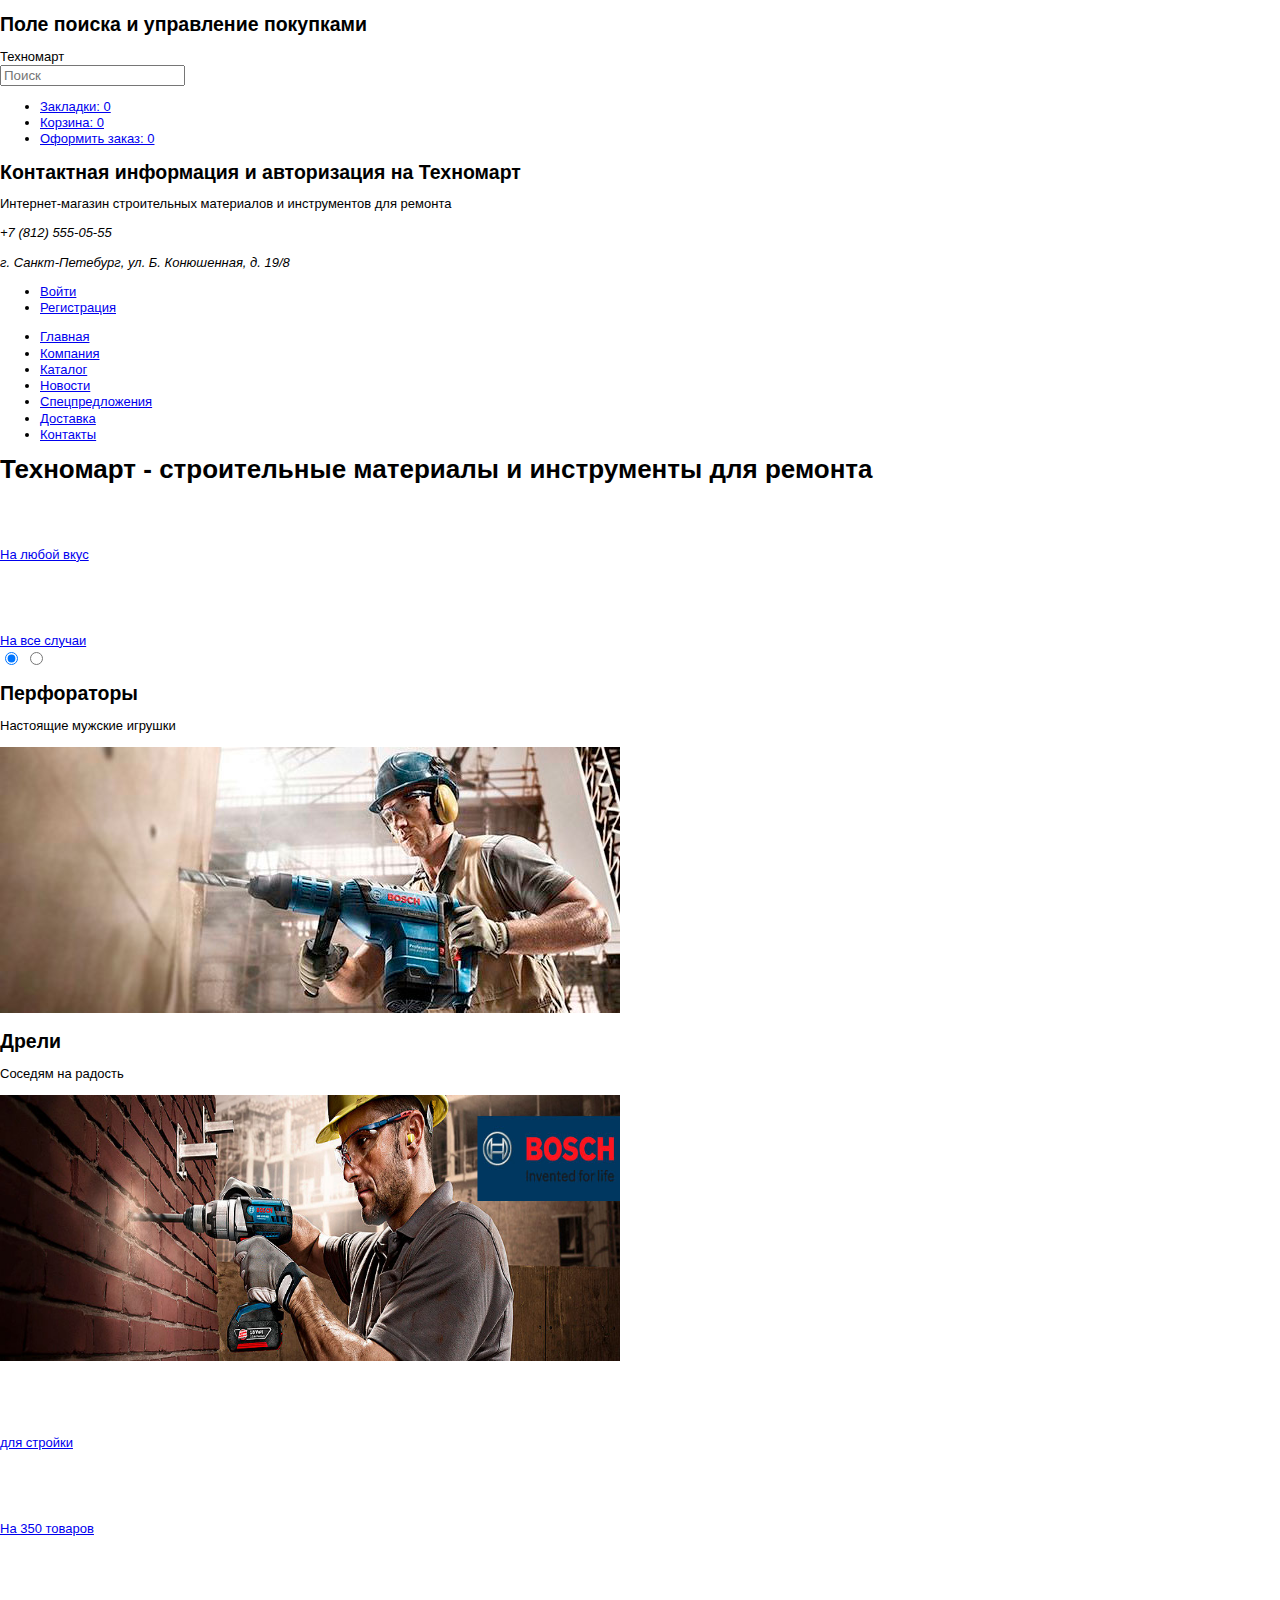
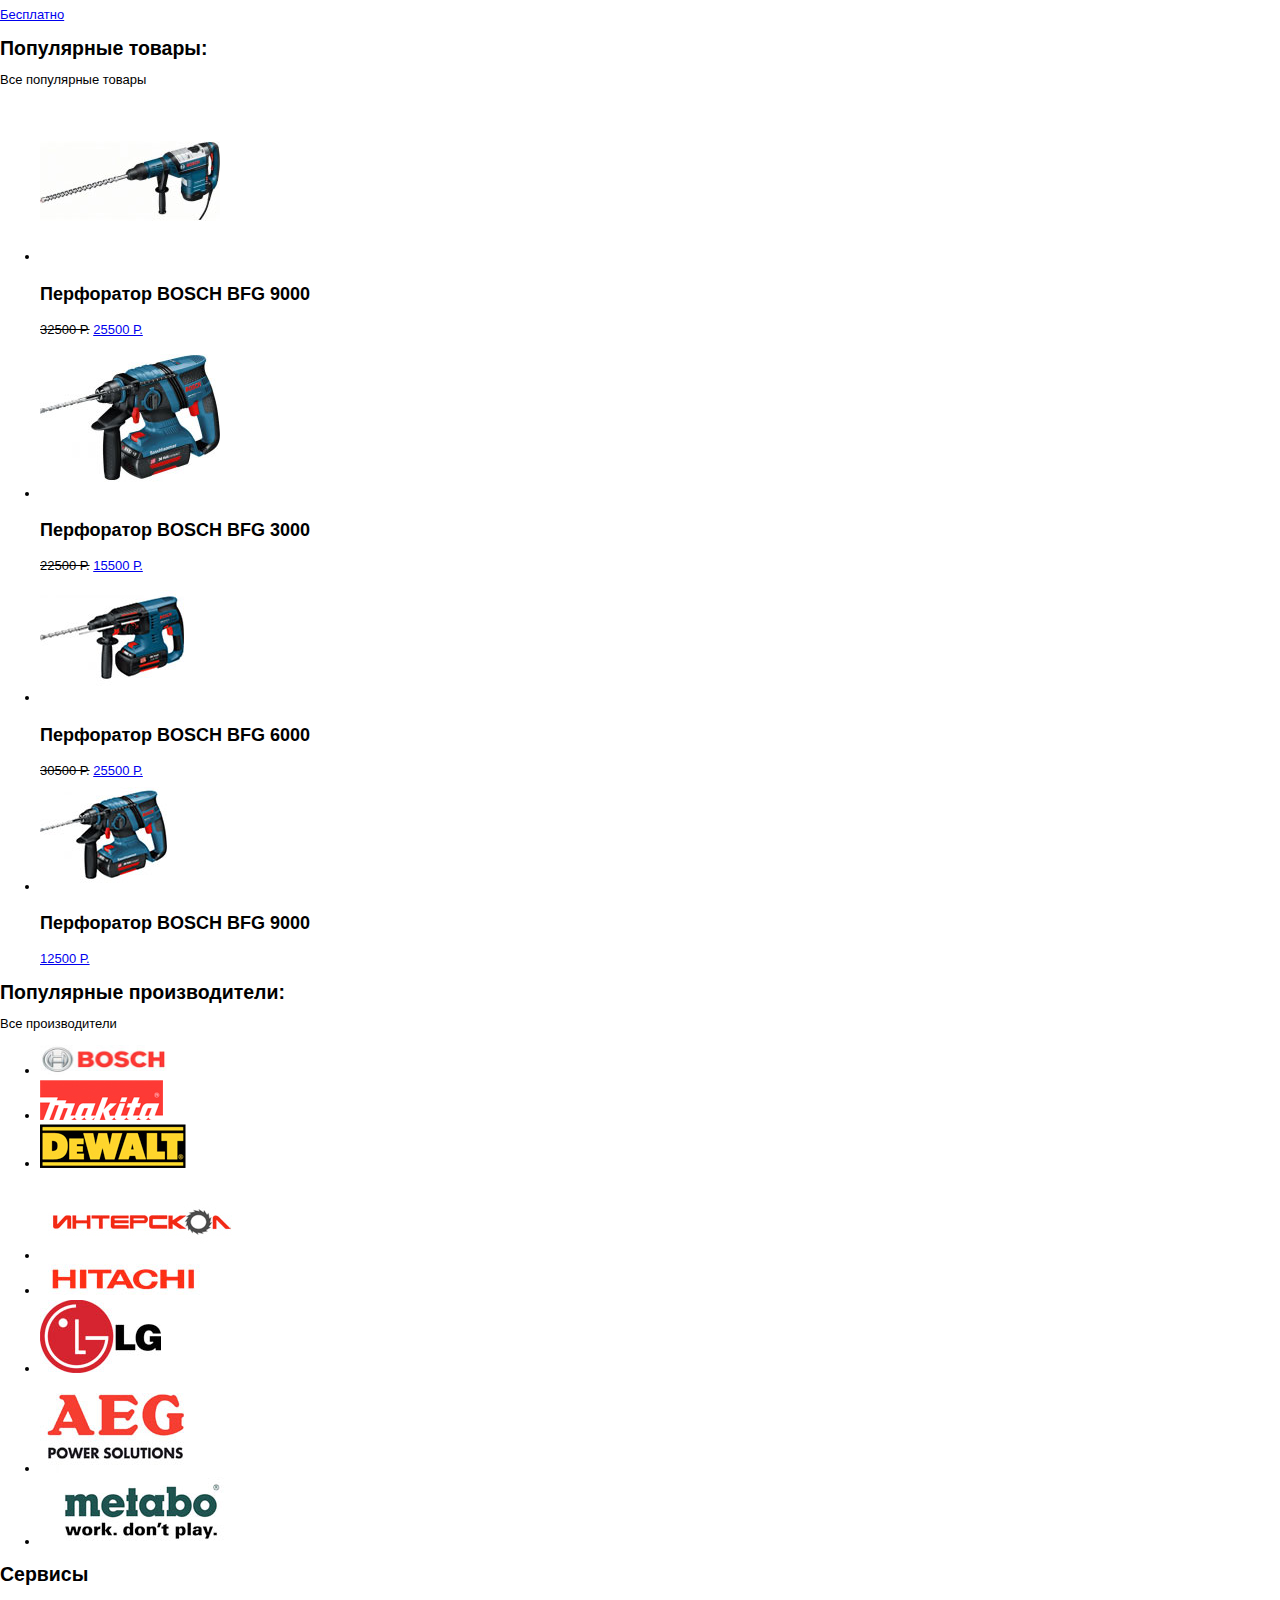
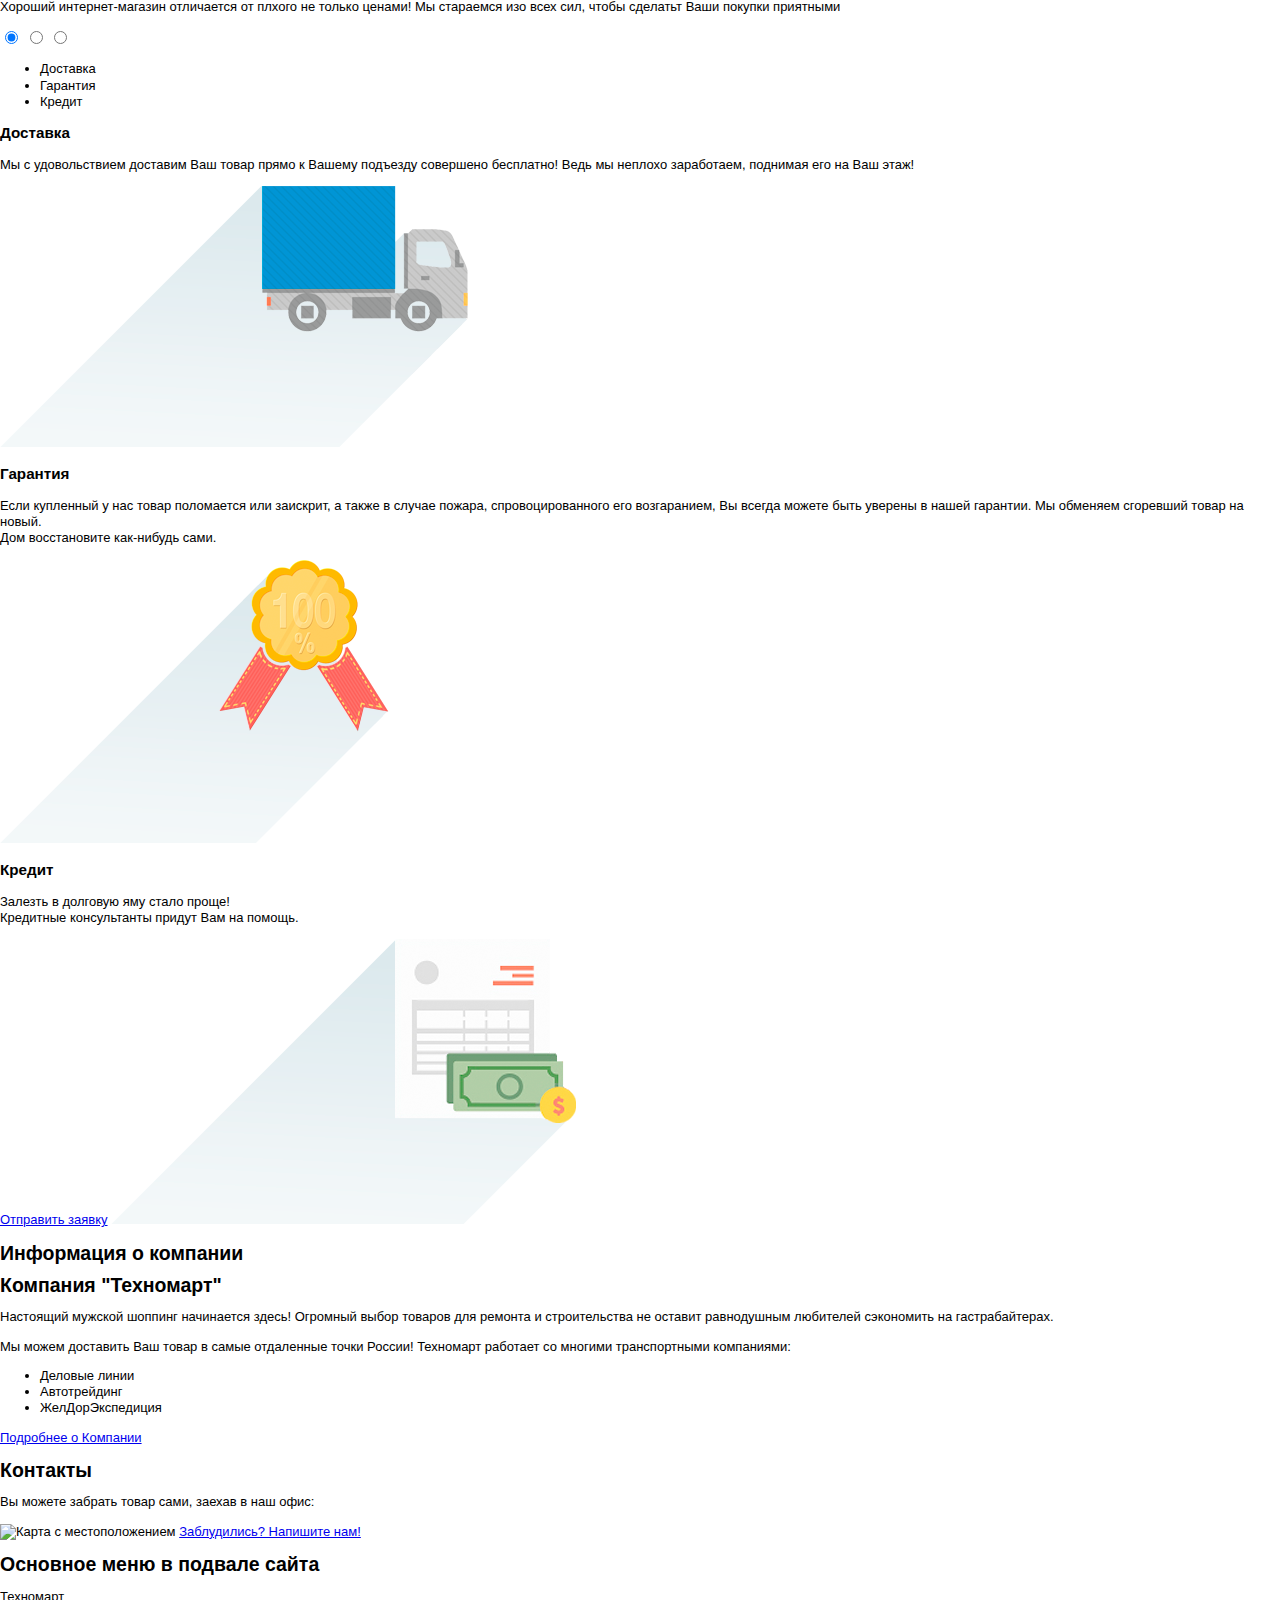
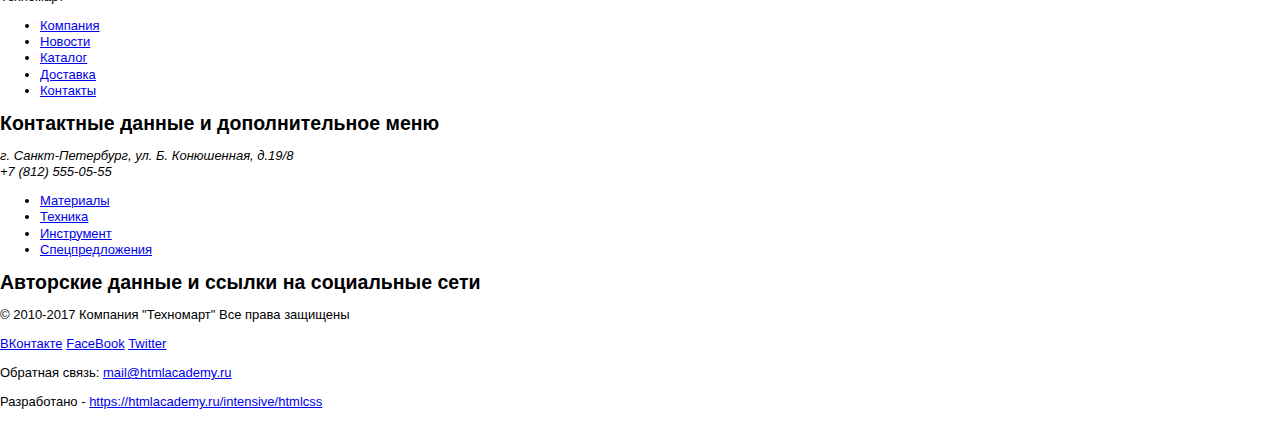
==== commit fe36423f: "Добавлены стили и контентные изображения" ====
--- a/index.html
+++ b/index.html
@@ -3,12 +3,13 @@
   <head>
     <meta charset="utf-8">
     <title>HTML Academy: Техномарт</title>
+    <link rel="stylesheet" href="css/style.css">
   </head>
   <body>
 
     <header class="main-header">
 
-      <div class="container container_breadth container_breadth_full">
+      <div class="container container__header container_breadth container_breadth_full">
         <section class="top-header">
 
           <h2 class="visually-hidden">
@@ -16,10 +17,10 @@
 
           <div class="top-header__logo">Техномарт</div>
           <form class="form-search">
-            <input type="search" placeholder="Поиск" class="form-search__input"/>
-            <button class="form-search__button">
-              <!--<span class="установить класс для иконки лупы"></span>-->
-            </button>
+            <input type="search" placeholder="Поиск" class="form-search__input" id="search-input"/>
+            <label for="search-input">
+
+            </label>
           </form>
           <ul class="price-menu">
             <li class="price-menu__item">
@@ -93,8 +94,7 @@
         инструменты для ремонта</h1>
 
       <section class="promo-content">
-        <div class="promo-content__column promo-content__column_position
-        promo-content__column_position_left">
+        <div class="promo-content__column promo-content__column_position promo-content__column_position_left">
 
           <div class="promo-item new">
             <h2 class="promo-item__title">Материалы</h2>
@@ -116,7 +116,7 @@
             <div class="promo-carousel">
               <div id="promo-carousel__1">
                 <div class="promo-carousel__description">
-                  <h2 class="promo-carousel__title">Первораторы</h3>
+                  <h2 class="promo-carousel__title">Перфораторы</h2>
                   <p class="promo-carousel__text">Настоящие мужские игрушки</p>
                 </div>
                 <div class="promo-carousel__picture">
@@ -137,22 +137,23 @@
               </div>
             </div>
           </div>
-
-        <div class="promo-content__column promo-content__column_position
-        promo-content__column_position_right">
+        </div>
+      </div>
+
+        <div class="promo-content__column promo-content__column_position promo-content__column_position_right">
 
           <div class="promo-item">
-            <h2 class="promo-item__link">Техника</h2>
+            <h2 class="promo-item__title">Техника</h2>
             <a href="#" class="promo-item__link">для стройки</a>
           </div>
 
           <div class="promo-item">
-            <h2 class="promo-item__link">Скидки 50%</h2>
+            <h2 class="promo-item__title">Скидки 50%</h2>
             <a href="#" class="promo-item__link">На 350 товаров</a>
           </div>
 
           <div class="promo-item new-item">
-            <h2 class="promo-item__link">Доставка</h2>
+            <h2 class="promo-item__title">Доставка</h2>
             <a href="#" class="promo-item__link">Бесплатно</a>
           </div>
         </div>
@@ -164,33 +165,33 @@
             Популярные товары:</h2>
           <a class="content-header__link">Все популярные товары</a>
         </header>
-        <ul class="popular-list">
-          <li class="popular-item">
+        <ul class="catalog-list">
+          <li class="catalog-item">
             <img src="img/BOSCH-BFG-9000.jpg" alt="BOSCH BFG 9000"
-            width="180" height="160" class="popular-item__image">
-            <h3 class="popular-item__title">Перфоратор BOSCH BFG 9000</h3>
-            <del class="popular-item__old-price">32500 Р.</del>
-            <a class="popular-item__link" href="#">25500 Р.</a>
-          </li>
-          <li class="popular-item">
+            width="180" height="160" class="catalog-item__image">
+            <h3 class="catalog-item__title">Перфоратор BOSCH BFG 9000</h3>
+            <del class="catalog-item__old-price">32500 Р.</del>
+            <a class="catalog-item__link" href="#">25500 Р.</a>
+          </li>
+          <li class="catalog-item">
             <img src="img/BOSCH-BFG-3000.jpg" alt="BOSCH BFG 3000"
-            width="180" height="160" class="popular-item__image">
-            <h3 class="popular-item__title">Перфоратор BOSCH BFG 3000</h3>
-            <del class="popular-item__old-price">22500 Р.</del>
-            <a class="popular-item__link" href="#">15500 Р.</a>
-          </li>
-          <li class="popular-item">
+            width="180" height="160" class="catalog-item__image">
+            <h3 class="catalog-item__title">Перфоратор BOSCH BFG 3000</h3>
+            <del class="catalog-item__old-price">22500 Р.</del>
+            <a class="catalog-item__link" href="#">15500 Р.</a>
+          </li>
+          <li class="catalog-item">
             <img src="img/BOSCH-BFG-6000.jpg" alt="BOSCH BFG 6000"
-            width="144" height="128" class="popular-item__image">
-            <h3 class="popular-item__title">Перфоратор BOSCH BFG 6000</h3>
-            <del class="popular-item__old-price">30500 Р.</del>
-            <a class="popular-item__link" href="#">25500 Р.</a>
-          </li>
-          <li class="popular-item">
+            width="144" height="128" class="catalog-item__image">
+            <h3 class="catalog-item__title">Перфоратор BOSCH BFG 6000</h3>
+            <del class="catalog-item__old-price">30500 Р.</del>
+            <a class="catalog-item__link" href="#">25500 Р.</a>
+          </li>
+          <li class="catalog-item">
             <img src="img/BOSCH-BFG-2000.jpg" alt="BOSCH BFG 2000"
-            width="127" height="112" class="popular-item__image">
-            <h3 class="popular-item__title">Перфоратор BOSCH BFG 9000</h3>
-            <a class="popular-item__link" href="#">12500 Р.</a>
+            width="127" height="112" class="catalog-item__image">
+            <h3 class="catalog-item__title">Перфоратор BOSCH BFG 9000</h3>
+            <a class="catalog-item__link" href="#">12500 Р.</a>
           </li>
         </ul>
       </section>
@@ -271,9 +272,11 @@
             <li><label for="accordion-tabs_2" id="accordion-tabs__2">Гарантия</label></li>
             <li><label for="accordion-tabs_3" id="accordion-tabs__3">Кредит</label></li>
           </ul>
+        </div>
 
           <div class="accordion-tabs_cont">
-            <div id="accordion-tabs__1">
+
+            <div id="services-tab_1">
               <div class="accordion-tabs__delivery">
                 <h3 class="accordion-tabs__title">Доставка</h3>
                 <p class="accordion-tabs__text">
@@ -282,24 +285,24 @@
                   Ваш этаж!
                 </p>
                 <img src="img/services-delivery.png" width="468"
-                height="261" alt="Услуга доставки" class="accordion-tabs__image">
+                height="261" alt="Услуга доставки" class="accordion-tabs__image/">
               </div>
             </div>
 
-            <div id="accordion-tabs__2">
-              <div class="accordion-tabs__guarantee">
-                <h3 class="accordion-tabs__title">Гарантия</h3>
-                <p class="accordion-tabs__text">
-                  Если купленный у нас товар поломается или заискрит, а также
-                  в случае пожара, спровоцированного его возгаранием, Вы всегда
-                  можете быть уверены в нашей гарантии. Мы обменяем сгоревший
-                  товар на новый.<br>
-                  Дом восстановите как-нибудь сами.
-                </p>
-                <img src="img/services-guarantee.png" width="389"
-                height="283" alt="Гарантии" class="accordion-tabs__image">
-              </div>
+          <div id="services-tab_2">
+            <div class="accordion-tabs__guarantee">
+              <h3 class="accordion-tabs__title">Гарантия</h3>
+              <p class="accordion-tabs__text">
+                Если купленный у нас товар поломается или заискрит, а также
+                в случае пожара, спровоцированного его возгаранием, Вы всегда
+                можете быть уверены в нашей гарантии. Мы обменяем сгоревший
+                товар на новый.<br>
+                Дом восстановите как-нибудь сами.
+              </p>
+              <img src="img/services-guarantee.png" width="389"
+              height="283" alt="Гарантии" class="accordion-tabs__image"/>
             </div>
+          </div>
 
             <div id="services-tab_3">
               <div class="accordion-tabs__credit">
@@ -313,12 +316,13 @@
                 height="285" alt="Кредитование" class="accordion-tabs__image">
               </div>
             </div>
-          </div>
+
+            </div>
 
         </section>
 
         <section class="about-company">
-          <h1 class="visually-hidden">Информация о компании</h1>
+          <h2 class="visually-hidden">Информация о компании</h2>
           <section class="our-company">
             <header class="custom-header">
               <h2 class="custom-header__title">Компания "Техномарт"</h2>
@@ -350,39 +354,54 @@
     <footer class="main-footer">
 
         <section class="footer-top">
+          <h2 class="visually-hidden">
+            Основное меню в подвале сайта</h2>
           <div class="footer-top__logo">Техномарт</div>
-        <nav class="footer-menu">
-          <ul class="footer-menu__list">
-            <li class="footer-menu__item">
-              <a href="#" class="footer-menu__link">Компания</a>
-            </li>
-            <li class="footer-menu__item">
-              <a href="#" class="footer-menu__link">Новости</a>
-            </li>
-            <li class="footer-menu__item">
-              <a href="#" class="footer-menu__link">Каталог</a>
-            </li>
-            <li class="footer-menu__item">
-              <a href="#" class="footer-menu__link">Доставка</a>
-            </li>
-            <li class="footer-menu__item">
-              <a href="#" class="footer-menu__link">Контакты</a>
-            </li>
-          </ul>
-        </nav>
+          <nav class="footer-menu">
+            <ul class="footer-menu__list">
+              <li class="footer-menu__item">
+                <a href="#" class="footer-menu__link">Компания</a>
+              </li>
+              <li class="footer-menu__item">
+                <a href="#" class="footer-menu__link">Новости</a>
+              </li>
+              <li class="footer-menu__item">
+                <a href="#" class="footer-menu__link">Каталог</a>
+              </li>
+              <li class="footer-menu__item">
+                <a href="#" class="footer-menu__link">Доставка</a>
+              </li>
+              <li class="footer-menu__item">
+                <a href="#" class="footer-menu__link">Контакты</a>
+              </li>
+            </ul>
+          </nav>
+        </section>
         <section class="footer-middle">
+          <h2 class="visually-hidden">
+            Контактные данные и дополнительное меню</h2>
           <address class="footer-middle__address">г. Санкт-Петербург, ул. Б. Конюшенная, д.19/8<br>
           +7 (812) 555-05-55</address>
-          <ul >
-            <li><a href="#">Материалы</a></li>
-            <li><a href="#">Техника</a></li>
-            <li><a href="#">Инструмент</a></li>
-            <li><a href="#">Спецпредложения</a></li>
+          <ul class="footer-middle__menu-list">
+            <li class="footer-middle__menu-item">
+              <a href="#" class="footer-middle__linnk">Материалы</a>
+            </li>
+            <li class="footer-middle__menu-item">
+              <a href="#" class="footer-middle__linnk">Техника</a>
+            </li>
+            <li class="footer-middle__menu-item">
+              <a href="#" class="footer-middle__linnk">Инструмент</a>
+            </li>
+            <li class="footer-middle__menu-item">
+              <a href="#" class="footer-middle__linnk">Спецпредложения</a>
+            </li>
           </ul>
         </section>
 
         <section class="bottom-footer">
-          <p class="bottom-footer__copyright">&copy 2010-2017 Компания "Техномарт" <br>
+          <h2 class="visually-hidden">
+            Авторские данные и ссылки на социальные сети</h2>
+          <p class="bottom-footer__copyright">&copy; 2010-2017 Компания "Техномарт"
           Все права защищены</p>
 
           <div class="bottom-footer__social-button">
--- a/css/style.css
+++ b/css/style.css
@@ -0,0 +1,24 @@
+body {
+  margin: 0;
+  padding: 0;
+  font-size: 13px;
+  line-height: 125%;
+  color: #000000;
+  font-family: "PT Sans", sans-serif;
+  font-weight: normal;
+}
+
+.promo-item__title {
+  font-size: 24px;
+  line-height: 30px;
+  font-weight: bold;
+  color: #ffffff;
+  font-family: "Cuprum", sans-serif;
+}
+
+.catalog-item__title {
+  font-size: 18px;
+  line-height: 20px;
+  font-weight: bold;
+  color: #000000;
+}
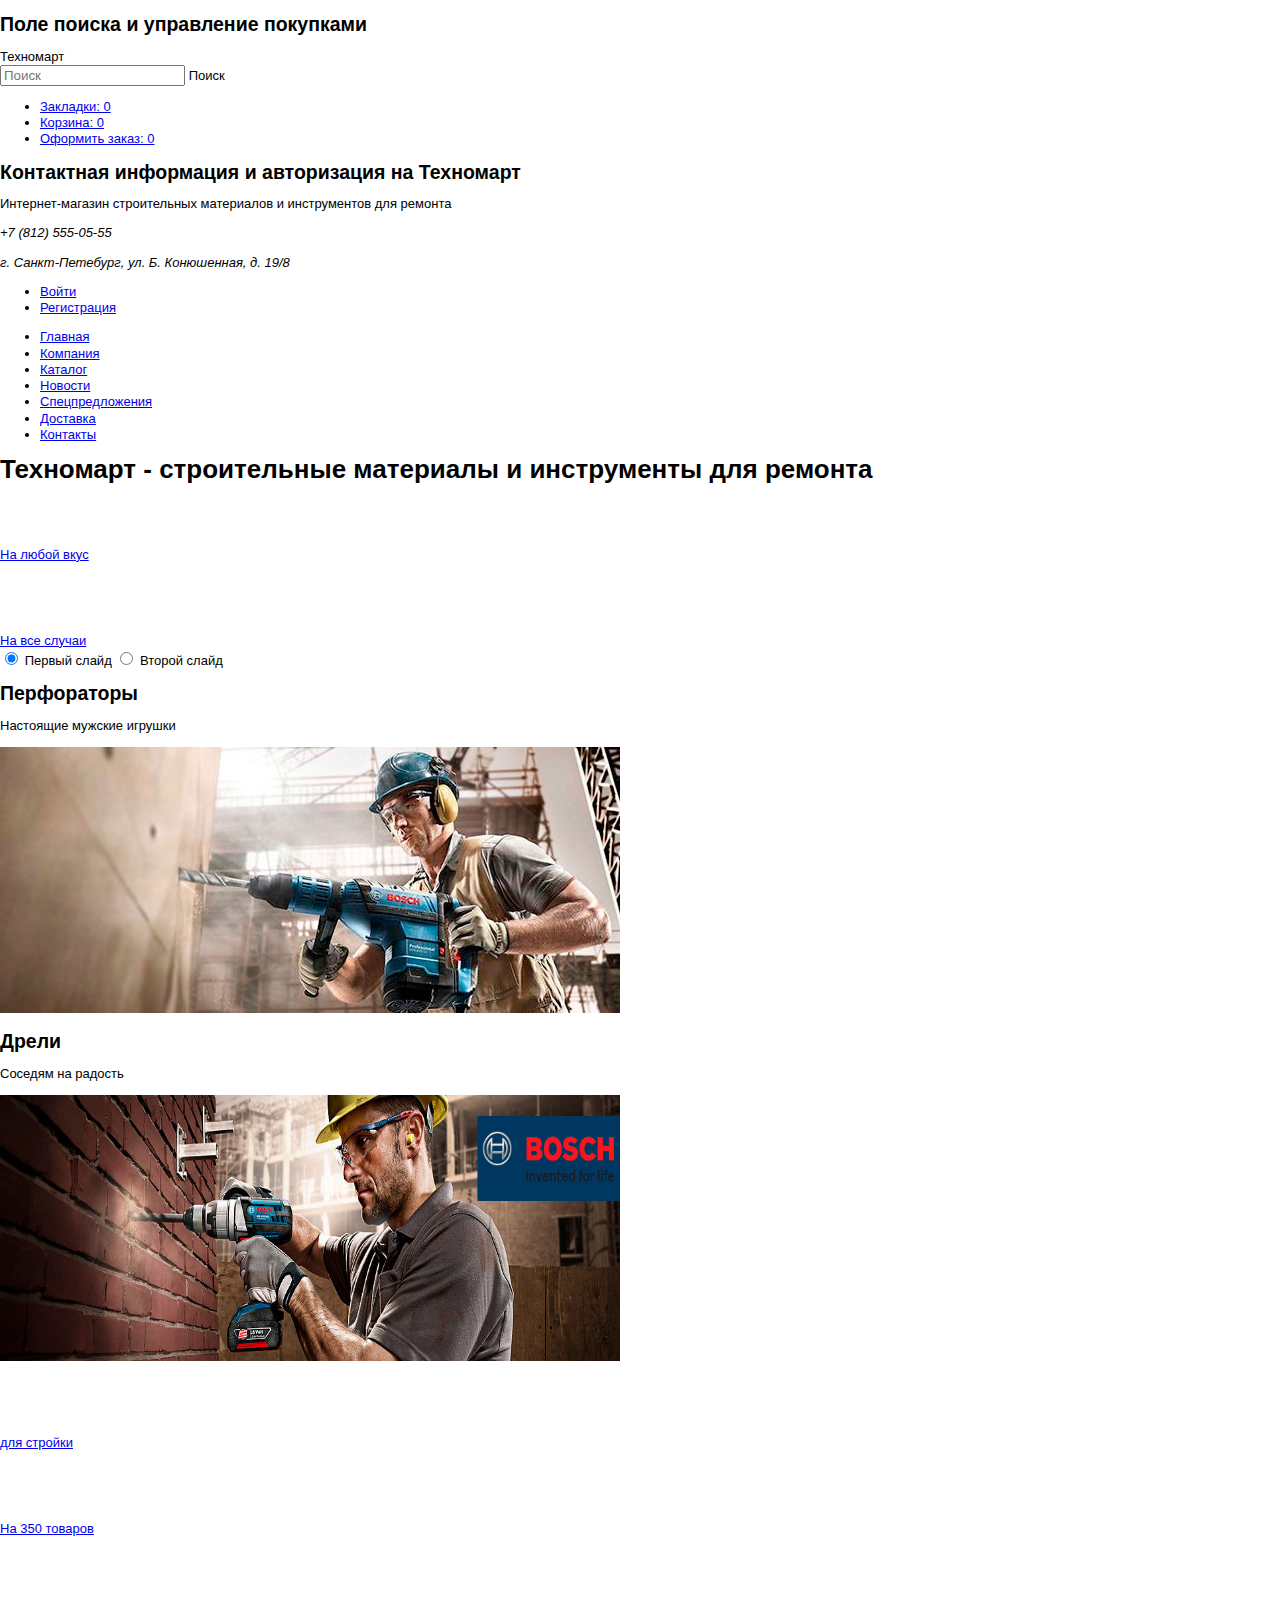
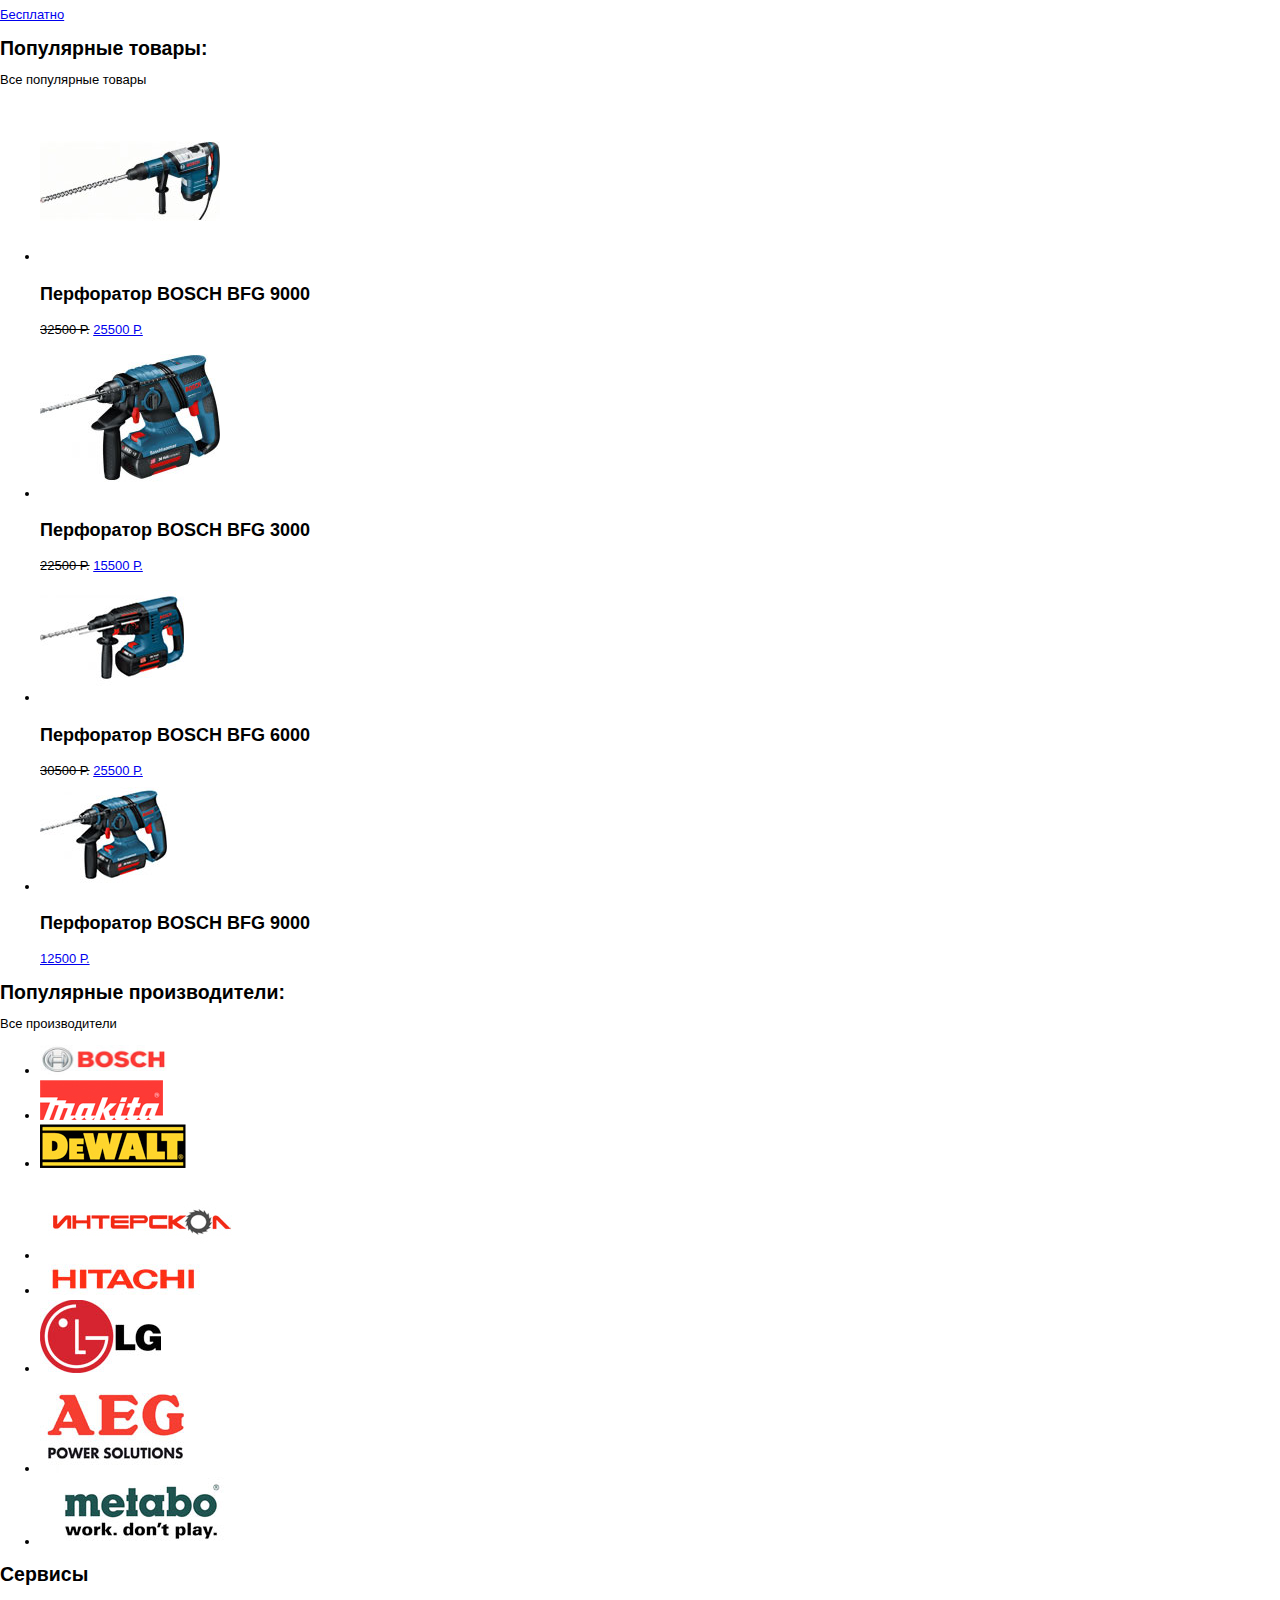
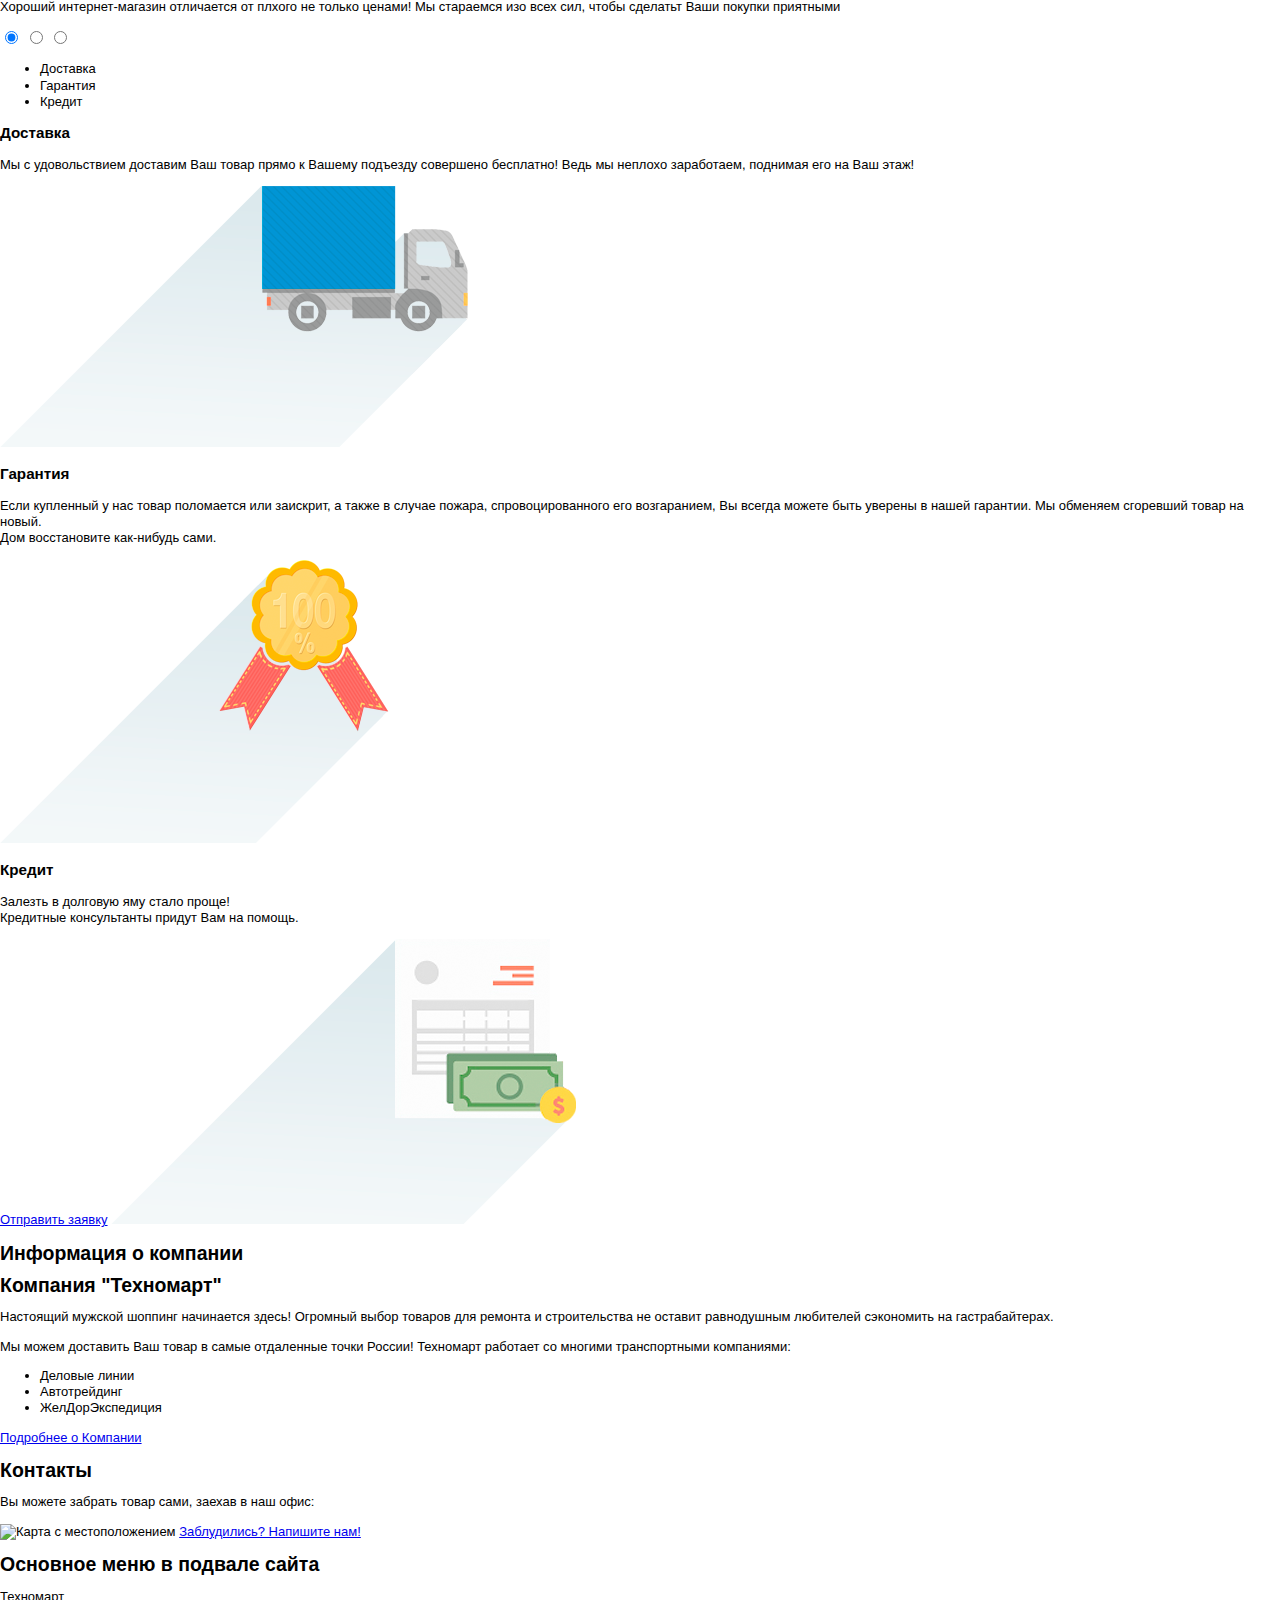
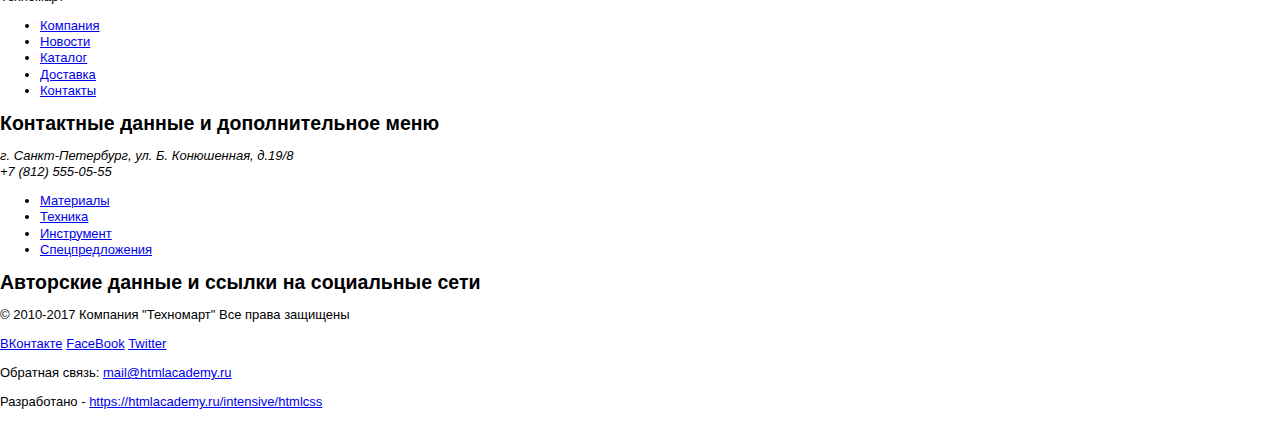
==== commit 2239b480: "Убраны лишние спаны в <label>" ====
--- a/index.html
+++ b/index.html
@@ -12,14 +12,13 @@
       <div class="container container__header container_breadth container_breadth_full">
         <section class="top-header">
 
-          <h2 class="visually-hidden">
-            Поле поиска и управление покупками</h2>
+          <h2 class="visually-hidden">Поле поиска и управление покупками</h2>
 
           <div class="top-header__logo">Техномарт</div>
           <form class="form-search">
             <input type="search" placeholder="Поиск" class="form-search__input" id="search-input"/>
             <label for="search-input">
-
+              Поиск
             </label>
           </form>
           <ul class="price-menu">
@@ -69,7 +68,7 @@
             <a href="#" class="main-menu__link">Компания</a>
           </li>
           <li class="main-menu__item">
-            <a href="#" class="main-menu__link">Каталог</a>
+            <a href="catalog.html" class="main-menu__link">Каталог</a>
           </li>
           <li class="main-menu__item">
             <a href="#" class="main-menu__link">Новости</a>
@@ -110,8 +109,14 @@
 
             <div class="carousel-tabs">
               <input id="carousel-tabs__1" type="radio" name="promo-carousel-tab"
-              checked="checked" />
-              <input id="carousel-tabs__2" type="radio" name="promo-carousel-tab" />
+              checked="checked" tabindex="0"/>
+              <label for="carousel-tabs__1">
+                Первый слайд
+              </label>
+              <input id="carousel-tabs__2" type="radio" name="promo-carousel-tab" tabindex="0" />
+              <label for="carousel-tabs__2">
+                Второй слайд
+              </label>
 
             <div class="promo-carousel">
               <div id="promo-carousel__1">
@@ -265,6 +270,7 @@
           <div class="accordion-tabs">
             <input id="accordion-tabs__1" type="radio" name="accordion-tab" checked="checked" />
             <input id="accordion-tabs__2" type="radio" name="accordion-tab" />
+
             <input id="accordion-tabs__3" type="radio" name="accordion-tab" />
 
           <ul class="services-label-tabs">
--- a/css/style.css
+++ b/css/style.css
@@ -4,7 +4,7 @@
   font-size: 13px;
   line-height: 125%;
   color: #000000;
-  font-family: "PT Sans", sans-serif;
+  font-family: "PT Sans", "Arial", sans-serif;
   font-weight: normal;
 }
 
@@ -13,7 +13,7 @@
   line-height: 30px;
   font-weight: bold;
   color: #ffffff;
-  font-family: "Cuprum", sans-serif;
+  font-family: "Cuprum", "Arial", sans-serif;
 }
 
 .catalog-item__title {
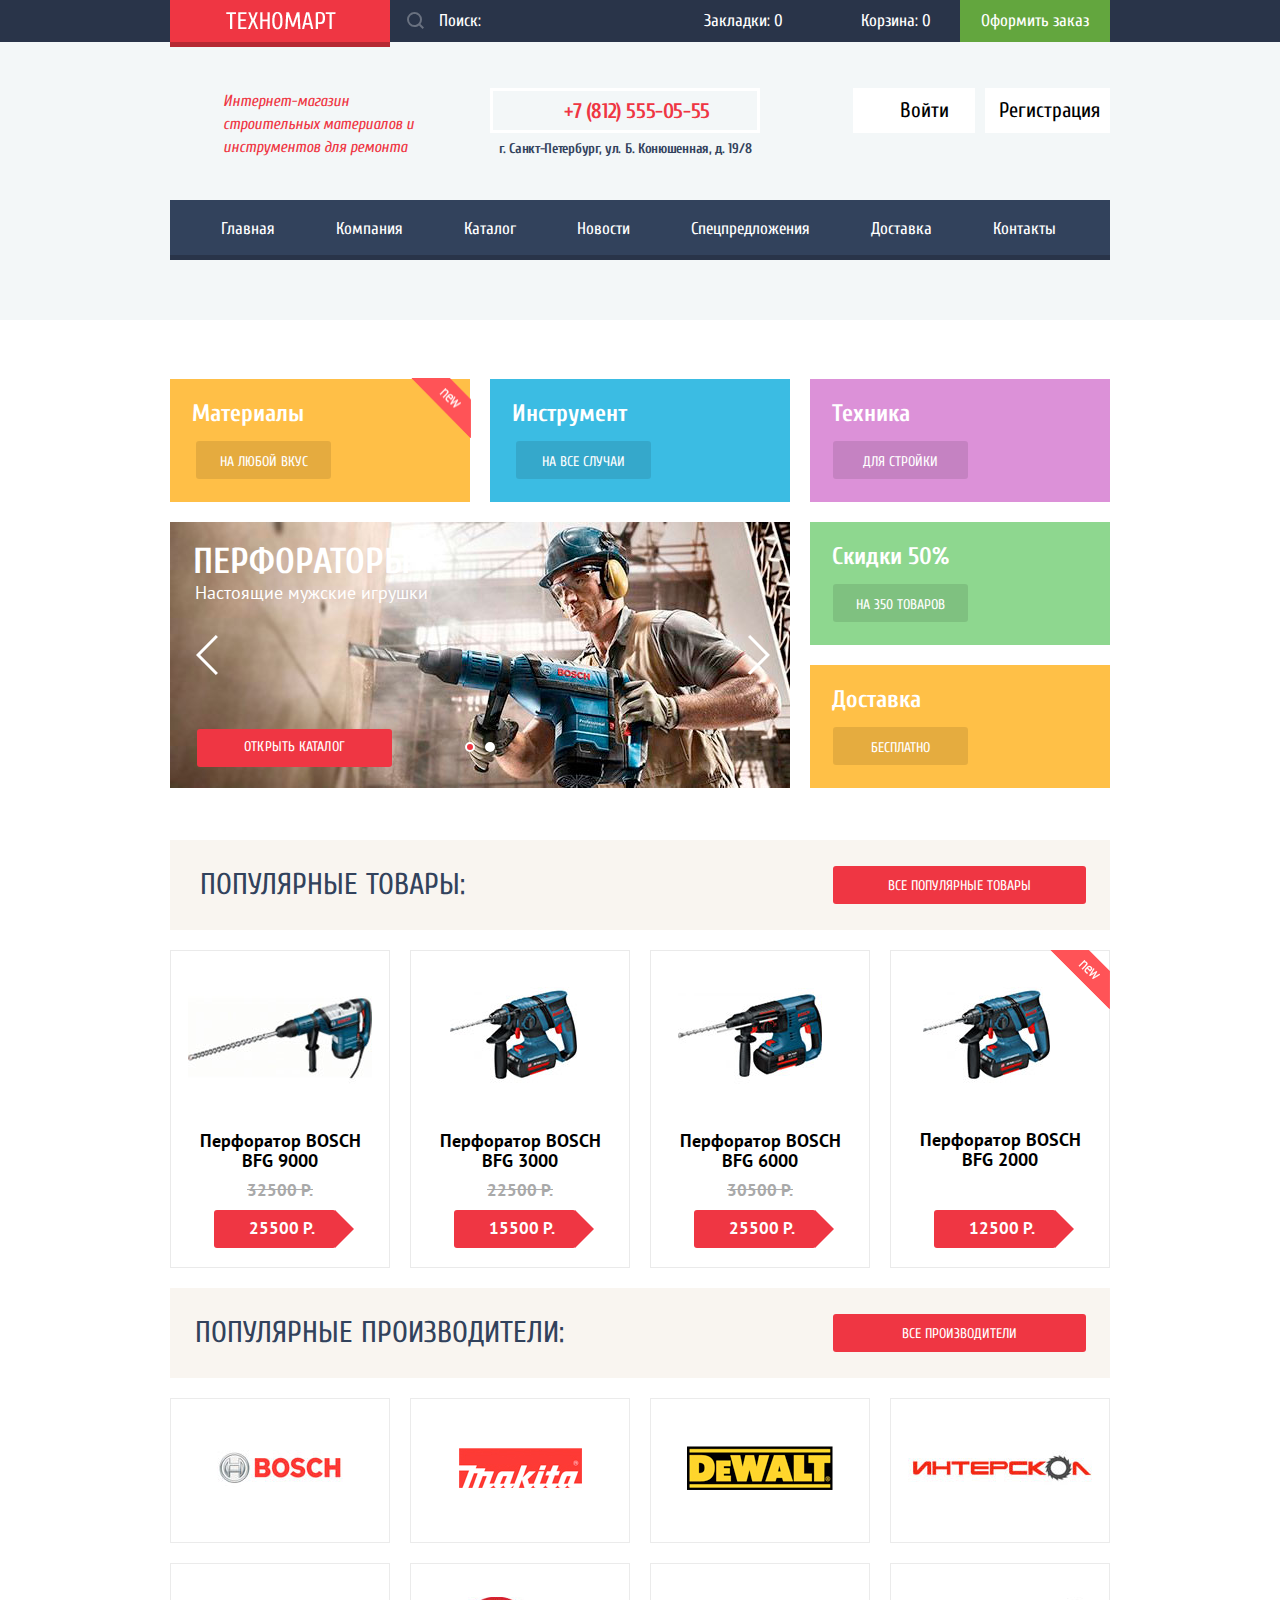
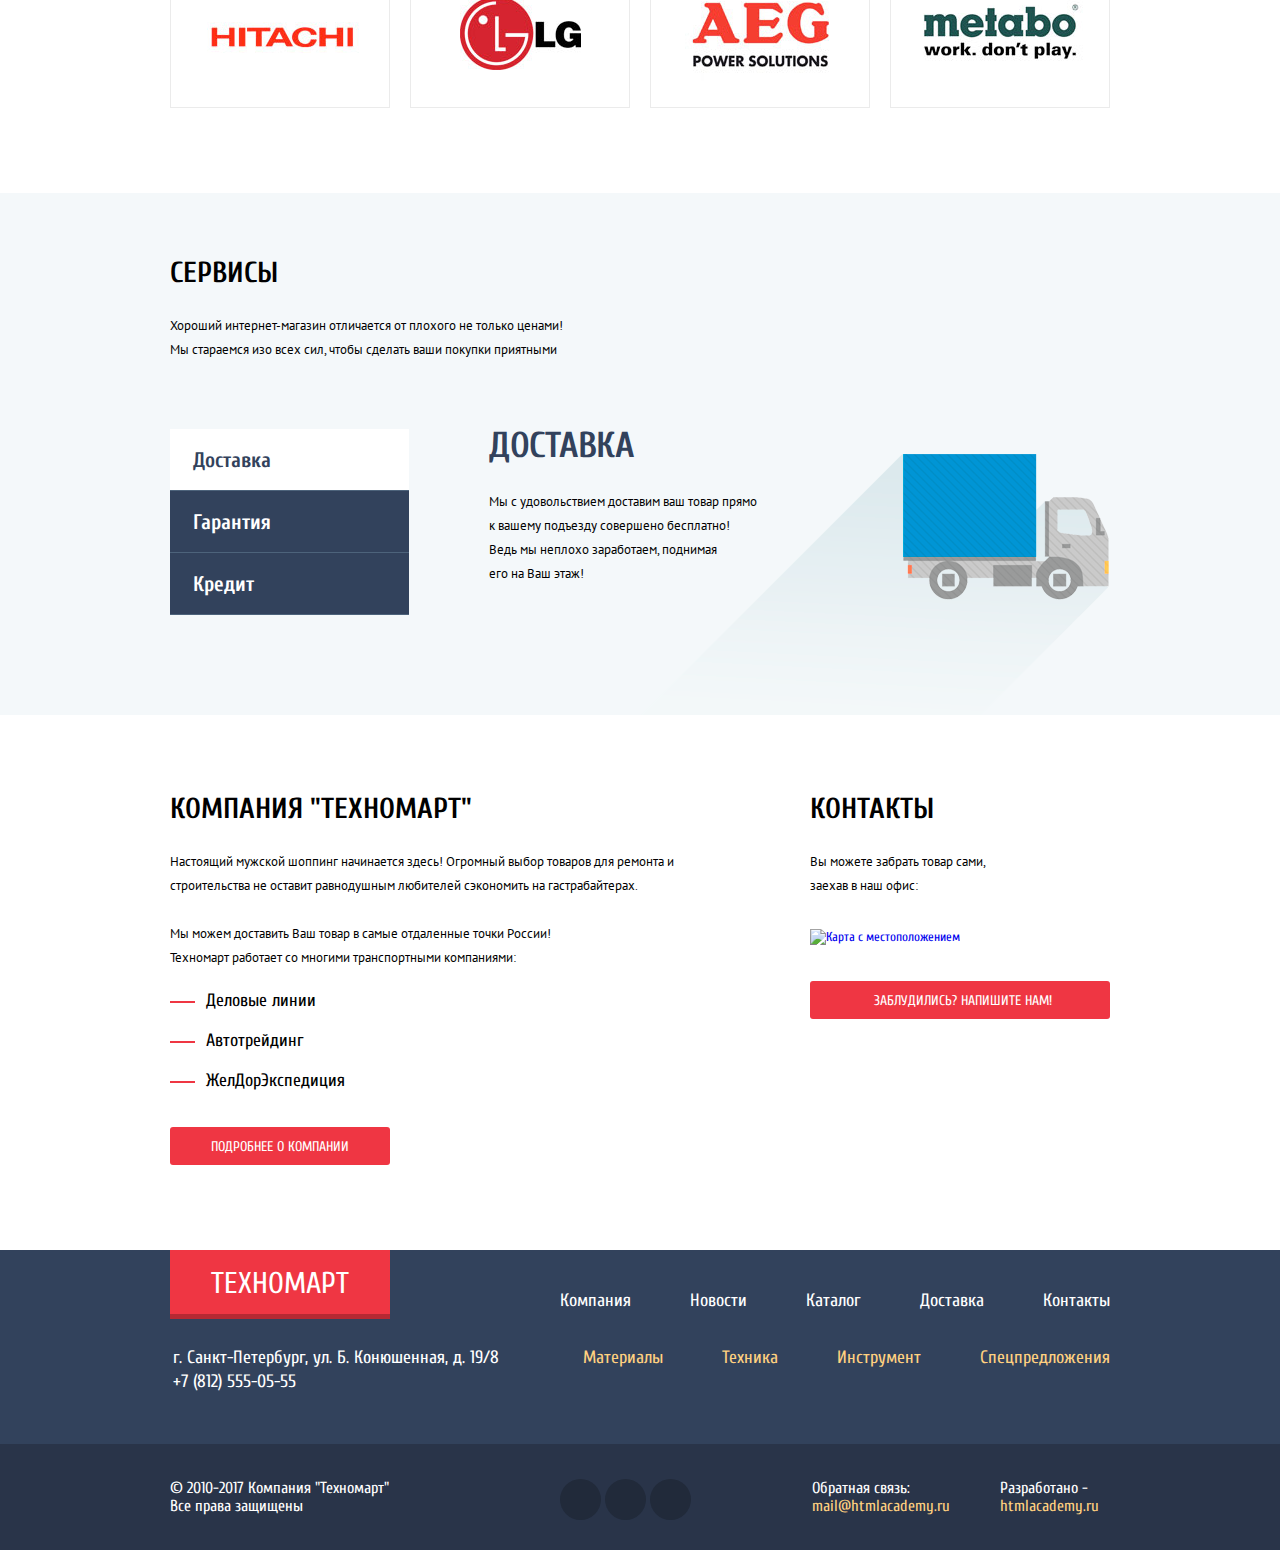
==== commit 0e30b35f: "Исправление недостатков (#6)" ====
--- a/index.html
+++ b/index.html
@@ -3,33 +3,39 @@
   <head>
     <meta charset="utf-8">
     <title>HTML Academy: Техномарт</title>
+    <link rel="stylesheet" href="css/normalize.css">
     <link rel="stylesheet" href="css/style.css">
   </head>
   <body>
 
     <header class="main-header">
 
-      <div class="container container__header container_breadth container_breadth_full">
+      <div class="container__header">
         <section class="top-header">
 
           <h2 class="visually-hidden">Поле поиска и управление покупками</h2>
 
-          <div class="top-header__logo">Техномарт</div>
+          <div class="top-header__logo">
+              <img src="img/logo-technomart.png" width="110" height="18" alt="Техномарт">
+          </div>
           <form class="form-search">
-            <input type="search" placeholder="Поиск" class="form-search__input" id="search-input"/>
-            <label for="search-input">
-              Поиск
+
+            <input type="search" id="search-input" class="form-search__input" placeholder="Поиск:" />
+            <label for="search-input" class="form-search__label">
+              <svg class="form-search__icon" xmlns="http://www.w3.org/2000/svg" width="17" height="17" viewBox="0 0 17 17">
+                <path d="M17 15.586l-3.542-3.542A7.465 7.465 0 0 0 15 7.5 7.5 7.5 0 1 0 7.5 15c1.71 0 3.282-.579 4.544-1.542L15.586 17 17 15.586zM2 7.5C2 4.467 4.467 2 7.5 2 10.532 2 13 4.467 13 7.5c0 3.032-2.468 5.5-5.5 5.5A5.506 5.506 0 0 1 2 7.5z"/>
+              </svg>
             </label>
           </form>
           <ul class="price-menu">
             <li class="price-menu__item">
-              <a href="#" class="price-menu__link">Закладки: 0</a>
-            </li>
-            <li class="price-menu__item">
-              <a href="#" class="price-menu__link">Корзина: 0</a>
-            </li>
-            <li class="price-menu__item">
-              <a href="#" class="price-menu__link">Оформить заказ: 0</a>
+              <a href="#" class="price-menu__link price-menu__bookmark">Закладки: 0</a>
+            </li>
+            <li class="price-menu__item ">
+              <a href="#" class="price-menu__link price-menu__cart">Корзина: 0</a>
+            </li>
+            <li class="price-menu__item price-menu__place-order">
+              <a href="#" class="price-menu__link ">Оформить заказ</a>
             </li>
           </ul>
         </section>
@@ -41,20 +47,21 @@
           Контактная информация и авторизация на Техномарт</h2>
 
         <p class="middle-header__description">
-          Интернет-магазин строительных материалов и инструментов для
-          ремонта</p>
+          Интернет-магазин
+          строительных материалов
+          и инструментов для ремонта</p>
         <address class="header-contact">
           <p class="header-contact__phone">
             +7 (812) 555-05-55</p>
           <p class="header-contact__address">
-            г. Санкт-Петебург, ул. Б. Конюшенная, д. 19/8</p>
+            г. Санкт-Петербург, ул. Б. Конюшенная, д. 19/8</p>
         </address>
         <ul class="user-menu">
-          <li class="user-menu__log-in">
-            <a href="#">Войти</a>
-          </li>
-          <li class="user-menu__registration" >
-            <a href="#">Регистрация</a>
+          <li class="user-menu__item">
+            <a href="#" class="user-menu__link user-menu__log-in">Войти</a>
+          </li>
+          <li class="user-menu__item" >
+            <a href="#" class="user-menu__link user-menu__registration">Регистрация</a>
           </li>
         </ul>
       </section>
@@ -93,239 +100,246 @@
         инструменты для ремонта</h1>
 
       <section class="promo-content">
-        <div class="promo-content__column promo-content__column_position promo-content__column_position_left">
-
-          <div class="promo-item new">
-            <h2 class="promo-item__title">Материалы</h2>
-            <a href="#" class="promo-item__link">На любой вкус</a>
-          </div>
-
-          <div class="promo-item new">
-            <h2 class="promo-item__title">Инструмент</h2>
-            <a href="#" class="promo-item__link">На все случаи</a>
-          </div>
-
-          <div class="promo-carousel">
-
-            <div class="carousel-tabs">
-              <input id="carousel-tabs__1" type="radio" name="promo-carousel-tab"
-              checked="checked" tabindex="0"/>
-              <label for="carousel-tabs__1">
-                Первый слайд
-              </label>
-              <input id="carousel-tabs__2" type="radio" name="promo-carousel-tab" tabindex="0" />
-              <label for="carousel-tabs__2">
-                Второй слайд
-              </label>
+
+        <div class="promo-content__column promo-content__column_position_left">
+
+            <div class="promo-item promo-item__material new">
+              <h2 class="promo-item__title">Материалы</h2>
+              <a href="#" class="promo-item__link">На любой вкус</a>
+              <img src="img/new.png" width="60" height="60" alt="Новое" class="new-mark">
+            </div>
+            <div class="promo-item promo-item__tool">
+              <h2 class="promo-item__title">Инструмент</h2>
+              <a href="#" class="promo-item__link">На все случаи</a>
+            </div>
 
             <div class="promo-carousel">
-              <div id="promo-carousel__1">
-                <div class="promo-carousel__description">
-                  <h2 class="promo-carousel__title">Перфораторы</h2>
-                  <p class="promo-carousel__text">Настоящие мужские игрушки</p>
-                </div>
-                <div class="promo-carousel__picture">
-                  <img src="img/slider-item-bosch_1.jpg" width="620"
-                  height="266" alt="Первый слайд" class="promo-carousel__image">
+
+              <div class="promo-carousel__slide">
+                <img src="img/slider-item-bosch_1.jpg" width="620" height="266" alt="Первый слайд - Перфораторы">
+                <h2 class="promo-carousel__title">Перфораторы</h2>
+                <p class="promo-carousel__text">Настоящие мужские игрушки</p>
+                <a href="catalog.html" class="promo-carousel__link">Открыть каталог</a>
+              </div>
+
+              <div class="promo-carousel__slide">
+                <img src="img/slider-item-bosch_2.jpg" width="620" height="266" alt="Второй слайд - Дрели">
+                <h2 class="promo-carousel__title">Дрели</h2>
+                <p class="promo-carousel__text">Соседям на радость</p>
+                <a href="catalog.html" class="promo-carousel__link">Открыть каталог</a>
+              </div>
+
+                <button class="promo-carousel__control_left" onclick="plusDivs(-1)">
+                  <svg xmlns="http://www.w3.org/2000/svg" width="22" height="40" viewBox="0 0 22 40">
+                    <path fill="#FFF" d="M19.83-.035l2.089 2.099L4.13 19.947l17.847 17.939-2.09 2.099L-.048 19.947z"/>
+                  </svg>
+                </button>
+                <button class="promo-carousel__control_right" onclick="plusDivs(1)">
+                  <svg xmlns="http://www.w3.org/2000/svg" width="22" height="40" viewBox="0 0 22 40">
+                    <path fill="#FFF" d="M2.098-.035L.009 2.064l17.789 17.883L-.048 37.886l2.089 2.099 19.935-20.038z"/>
+                  </svg>
+                </button>
+                <div class="promo-carousel__badge_center">
+                  <button class="promo-carousel__badge" onclick="currentDiv(1)"></button>
+                  <button class="promo-carousel__badge" onclick="currentDiv(2)"></button>
                 </div>
               </div>
-
-              <div id="promo-carousel__2">
-                <div class="promo-carousel__description">
-                  <h2 class="promo-carousel__title">Дрели</h2>
-                  <p class="promo-carousel__text">Соседям на радость</p>
-                </div>
-                <div class="promo-carousel__picture">
-                  <img src="img/slider-item-bosch_2.jpg" width="620"
-                  height="266" alt="Второй слайд" class="promo-carousel__image">
-                </div>
-              </div>
-            </div>
           </div>
-        </div>
-      </div>
-
-        <div class="promo-content__column promo-content__column_position promo-content__column_position_right">
-
-          <div class="promo-item">
-            <h2 class="promo-item__title">Техника</h2>
-            <a href="#" class="promo-item__link">для стройки</a>
+
+          <div class="promo-content__column promo-content__column_position promo-content__column_position_right">
+
+            <div class="promo-item promo-item__technics">
+              <h2 class="promo-item__title">Техника</h2>
+              <a href="#" class="promo-item__link">для стройки</a>
+            </div>
+
+            <div class="promo-item promo-item__discounts">
+              <h2 class="promo-item__title">Скидки 50%</h2>
+              <a href="#" class="promo-item__link">На 350 товаров</a>
+            </div>
+
+            <div class="promo-item promo-item__deliver">
+              <h2 class="promo-item__title">Доставка</h2>
+              <a href="#" class="promo-item__link">Бесплатно</a>
+            </div>
           </div>
-
-          <div class="promo-item">
-            <h2 class="promo-item__title">Скидки 50%</h2>
-            <a href="#" class="promo-item__link">На 350 товаров</a>
-          </div>
-
-          <div class="promo-item new-item">
-            <h2 class="promo-item__title">Доставка</h2>
-            <a href="#" class="promo-item__link">Бесплатно</a>
-          </div>
-        </div>
       </section>
 
       <section class="popular-items">
         <header class="content-header">
-          <h2 class="content-header__title content-header__title_opacity">
+          <h2 class="content-header__title">
             Популярные товары:</h2>
-          <a class="content-header__link">Все популярные товары</a>
+          <a href="catalog.html" class="content-header__link">Все популярные товары</a>
         </header>
         <ul class="catalog-list">
           <li class="catalog-item">
             <img src="img/BOSCH-BFG-9000.jpg" alt="BOSCH BFG 9000"
-            width="180" height="160" class="catalog-item__image">
+            width="184" height="164" class="catalog-item__image_bfg9000">
             <h3 class="catalog-item__title">Перфоратор BOSCH BFG 9000</h3>
             <del class="catalog-item__old-price">32500 Р.</del>
             <a class="catalog-item__link" href="#">25500 Р.</a>
+            <div class="catalog-item__offer">
+              <button class="catalog-item__buy">Купить</button>
+              <button class="catalog-item__marked">В закладки</button>
+            </div>
           </li>
           <li class="catalog-item">
             <img src="img/BOSCH-BFG-3000.jpg" alt="BOSCH BFG 3000"
-            width="180" height="160" class="catalog-item__image">
+            width="127" height="112" class="catalog-item__image_bfg3000">
             <h3 class="catalog-item__title">Перфоратор BOSCH BFG 3000</h3>
             <del class="catalog-item__old-price">22500 Р.</del>
             <a class="catalog-item__link" href="#">15500 Р.</a>
+            <div class="catalog-item__offer">
+              <button class="catalog-item__buy">Купить</button>
+              <button class="catalog-item__marked">В закладки</button>
+            </div>
           </li>
           <li class="catalog-item">
             <img src="img/BOSCH-BFG-6000.jpg" alt="BOSCH BFG 6000"
-            width="144" height="128" class="catalog-item__image">
+            width="144" height="128" class="catalog-item__image_bfg6000">
             <h3 class="catalog-item__title">Перфоратор BOSCH BFG 6000</h3>
             <del class="catalog-item__old-price">30500 Р.</del>
             <a class="catalog-item__link" href="#">25500 Р.</a>
-          </li>
-          <li class="catalog-item">
+            <div class="catalog-item__offer">
+              <button class="catalog-item__buy">Купить</button>
+              <button class="catalog-item__marked">В закладки</button>
+            </div>
+          </li>
+          <li class="catalog-item catalog-item_new">
             <img src="img/BOSCH-BFG-2000.jpg" alt="BOSCH BFG 2000"
-            width="127" height="112" class="catalog-item__image">
-            <h3 class="catalog-item__title">Перфоратор BOSCH BFG 9000</h3>
+            width="127" height="112" class="catalog-item__image_bfg2000">
+            <h3 class="catalog-item__title not-discont">Перфоратор BOSCH BFG 2000</h3>
             <a class="catalog-item__link" href="#">12500 Р.</a>
+            <img src="img/new.png" width="60" height="59" alt="Новое" class="new-mark">
+            <div class="catalog-item__offer">
+              <button class="catalog-item__buy">Купить</button>
+              <button class="catalog-item__marked">В закладки</button>
+            </div>
           </li>
         </ul>
       </section>
 
         <section class="popular-manufacturers">
           <header class="content-header">
-            <h2 class="content-header__title content-header__title_opacity">
+            <h2 class="content-header__title">
               Популярные производители:</h2>
-            <a class="content-header__link">Все производители</a>
+            <a href="" class="content-header__link">Все производители</a>
           </header>
           <ul class="manufacturers-list">
             <li class="manufacturers-list__item">
               <a href="#" class="manufacturers-list__link">
                 <img src="img/manufactured-bosch.jpg" alt="BOSCH"
-                width="127" height="30" class="manufacturers-list__image">
-              </a>
-            </li>
-            <li>
+                width="126" height="37" class="manufacturers-list__image">
+              </a>
+            </li>
+            <li class="manufacturers-list__item">
               <a href="#" class="manufacturers-list__link">
                 <img src="img/manufactured-makita.jpg" alt="Makita"
                 width="123" height="40" class="manufacturers-list__image">
               </a>
             </li>
-            <li>
+            <li class="manufacturers-list__item">
               <a href="#" class="manufacturers-list__link">
                 <img src="img/manufactured-dewalt.jpg" alt="Dewalt"
                 width="146" height="44" class="manufacturers-list__image">
               </a>
             </li>
-            <li>
+            <li class="manufacturers-list__item">
               <a href="#" class="manufacturers-list__link">
                 <img src="img/manufactured-interscol.jpg" alt="Интерскол"
-                width="200" height="88" class="manufacturers-list__image">
-              </a>
-            </li>
-            <li>
+                width="200" height="88" class="manufacturers-list__image manufacturers-list__image_interscole">
+              </a>
+            </li>
+            <li class="manufacturers-list__item">
               <a href="#" class="manufacturers-list__link">
                 <img src="img/manufactured-hitachi.jpg" alt="Hitachi"
-                width="169" height="31" class="manufacturers-list__image">
-              </a>
-            </li>
-            <li>
+                width="169" height="31" class="manufacturers-list__image manufacturers-list__image_hitachi">
+              </a>
+            </li>
+            <li class="manufacturers-list__item">
               <a href="#" class="manufacturers-list__link">
                 <img src="img/manufactured-lg.jpg" alt="LG"
                 width="121" height="73" class="manufacturers-list__image">
               </a>
             </li>
-            <li>
+            <li class="manufacturers-list__item">
               <a href="#" class="manufacturers-list__link">
                 <img src="img/manufactured-aeg.jpg" alt="AEG"
                 width="151" height="96" class="manufacturers-list__image">
               </a>
             </li>
-            <li>
+            <li class="manufacturers-list__item">
               <a href="#" class="manufacturers-list__link">
                 <img src="img/manufactured-metabo.jpg" alt="Metabo"
-                width="204" height="69" class="manufacturers-list__image">
+                width="204" height="69" class="manufacturers-list__image manufacturers-list__image_metabo">
               </a>
             </li>
           </ul>
         </section>
 
-        <section class="services">
-          <header class="custom-header">
-            <h2 class="custom-header__title">Сервисы</h2>
-            <p class="custom-header__desctiption">
-            Хороший интернет-магазин отличается от плхого не только ценами!
-            Мы стараемся изо всех сил, чтобы сделатьт Ваши покупки приятными</p>
-          </header>
-
-          <div class="accordion-tabs">
-            <input id="accordion-tabs__1" type="radio" name="accordion-tab" checked="checked" />
-            <input id="accordion-tabs__2" type="radio" name="accordion-tab" />
-
-            <input id="accordion-tabs__3" type="radio" name="accordion-tab" />
-
-          <ul class="services-label-tabs">
-            <li><label for="accordion-tabs_1" id="accordion-tabs__1">Доставка</label></li>
-            <li><label for="accordion-tabs_2" id="accordion-tabs__2">Гарантия</label></li>
-            <li><label for="accordion-tabs_3" id="accordion-tabs__3">Кредит</label></li>
-          </ul>
+
+
+        <div class="container__services">
+          <section class="services">
+            <header class="custom-header">
+              <h2 class="custom-header__title">Сервисы</h2>
+              <p class="custom-header__desctiption">
+              Хороший интернет-магазин отличается от плохого не только ценами!
+              Мы стараемся изо всех сил, чтобы сделать ваши покупки приятными</p>
+            </header>
+
+            <div class="accordion-tabs">
+              <ul class="accordion-label">
+                 <li class="accordion-label__item">
+                   <button class="tablink accordion-label__active accordion-label__btn" onclick="openTabs(event,'delivery')">Доставка</button>
+                 </li>
+                 <li class="accordion-label__item">
+                   <button class="tablink accordion-label__btn" onclick="openTabs(event,'guarantee')">Гарантия</button>
+                 </li>
+                 <li class="accordion-label__item">
+                   <button class="tablink accordion-label__btn" onclick="openTabs(event,'credit')">Кредит</button>
+                 </li>
+              </ul>
+
+              <div class="accordion-content">
+
+               <div id="delivery" class="accordion-content__item accordion-content__delivery">
+                 <h3 class="accordion-content__title">Доставка</h3>
+                 <p class="accordion-content__text">
+                   Мы с удовольствием доставим ваш товар прямо к вашему подъезду
+                   совершено бесплатно!
+                 </p>
+                  <p class="accordion-content__text accordion-content__text_short">Ведь мы неплохо заработаем, поднимая его на
+                   Ваш этаж!
+                 </p>
+               </div>
+
+               <div id="guarantee" class="accordion-content__item accordion-content__guarantee" style="display:none">
+                 <h3 class="accordion-content__title">Гарантия</h3>
+                 <p class="accordion-content__text">
+                   Если купленный у нас товар поломается или заискрит, а также
+                   в случае пожара, спровоцированного его возгаранием, Вы всегда
+                   можете быть уверены в нашей гарантии. Мы обменяем сгоревший
+                   товар на новый.
+                 </p>
+                 <p class="accordion-content__text">Дом восстановите как-нибудь сами.
+                 </p>
+               </div>
+
+               <div id="credit" class="accordion-content__item accordion-content__credit" style="display:none">
+                  <h3 class="accordion-content__title">Кредит</h3>
+                  <p class="accordion-content__text">
+                  Залезть в долговую яму стало проще!</p>
+                  <p class="accordion-content__text">Кредитные консультанты придут Вам на помощь.
+                  </p>
+                  <a href="#" class="accordion-tabs__link">Отправить заявку</a>
+               </div>
+
+              </div>
+           </div>
+
+          </section>
         </div>
-
-          <div class="accordion-tabs_cont">
-
-            <div id="services-tab_1">
-              <div class="accordion-tabs__delivery">
-                <h3 class="accordion-tabs__title">Доставка</h3>
-                <p class="accordion-tabs__text">
-                  Мы с удовольствием доставим Ваш товар прямо к Вашему подъезду
-                  совершено бесплатно! Ведь мы неплохо заработаем, поднимая его на
-                  Ваш этаж!
-                </p>
-                <img src="img/services-delivery.png" width="468"
-                height="261" alt="Услуга доставки" class="accordion-tabs__image/">
-              </div>
-            </div>
-
-          <div id="services-tab_2">
-            <div class="accordion-tabs__guarantee">
-              <h3 class="accordion-tabs__title">Гарантия</h3>
-              <p class="accordion-tabs__text">
-                Если купленный у нас товар поломается или заискрит, а также
-                в случае пожара, спровоцированного его возгаранием, Вы всегда
-                можете быть уверены в нашей гарантии. Мы обменяем сгоревший
-                товар на новый.<br>
-                Дом восстановите как-нибудь сами.
-              </p>
-              <img src="img/services-guarantee.png" width="389"
-              height="283" alt="Гарантии" class="accordion-tabs__image"/>
-            </div>
-          </div>
-
-            <div id="services-tab_3">
-              <div class="accordion-tabs__credit">
-                <h3 class="accordion-tabs__title">Кредит</h3>
-                <p class="accordion-tabs__text">
-                  Залезть в долговую яму стало проще!<br>
-                  Кредитные консультанты придут Вам на помощь.
-                </p>
-                <a href="#" class="accordion-tabs__link">Отправить заявку</a>
-                <img src="img/services-credit.png" width="465"
-                height="285" alt="Кредитование" class="accordion-tabs__image">
-              </div>
-            </div>
-
-            </div>
-
-        </section>
 
         <section class="about-company">
           <h2 class="visually-hidden">Информация о компании</h2>
@@ -336,7 +350,7 @@
             <p class="our-company__description"> Настоящий мужской шоппинг начинается здесь! Огромный выбор товаров
               для ремонта и строительства не оставит равнодушным любителей сэкономить
               на гастрабайтерах.</p>
-            <p class="our-company__delivery">Мы можем доставить Ваш товар в самые отдаленные точки России!
+            <p class="our-company__description our-company__description_second">Мы можем доставить Ваш товар в самые отдаленные точки России!
               Техномарт работает со многими транспортными компаниями:</p>
               <ul class="delivery-list">
                 <li class="delivery-list__item">Деловые линии</li>
@@ -350,15 +364,17 @@
               <h2 class="custom-header__title">Контакты</h2>
             </header>
             <p class="company-contacts__description">Вы можете забрать товар сами, заехав в наш офис:</p>
-            <img src="img/map.jpg" alt="Карта с местоположением" width="300" height="158" class="company-contacts__map">
-            <a href="#" class="about-company__link">Заблудились? Напишите нам!</a>
+              <a href="map.html" class="company-contacts__map">
+                <img src="img/map.jpg" alt="Карта с местоположением" width="300" height="158">
+              </a>
+            <a href="feedback.html" class="company-contacts__link">Заблудились? Напишите нам!</a>
           </section>
         </section>
 
     </main>
 
     <footer class="main-footer">
-
+      <div class="container__footer-top">
         <section class="footer-top">
           <h2 class="visually-hidden">
             Основное меню в подвале сайта</h2>
@@ -366,19 +382,19 @@
           <nav class="footer-menu">
             <ul class="footer-menu__list">
               <li class="footer-menu__item">
-                <a href="#" class="footer-menu__link">Компания</a>
+                <a href="" class="footer-menu__link">Компания</a>
               </li>
               <li class="footer-menu__item">
-                <a href="#" class="footer-menu__link">Новости</a>
+                <a href="" class="footer-menu__link">Новости</a>
               </li>
               <li class="footer-menu__item">
-                <a href="#" class="footer-menu__link">Каталог</a>
+                <a href="" class="footer-menu__link">Каталог</a>
               </li>
               <li class="footer-menu__item">
-                <a href="#" class="footer-menu__link">Доставка</a>
+                <a href="" class="footer-menu__link">Доставка</a>
               </li>
               <li class="footer-menu__item">
-                <a href="#" class="footer-menu__link">Контакты</a>
+                <a href="" class="footer-menu__link">Контакты</a>
               </li>
             </ul>
           </nav>
@@ -386,25 +402,27 @@
         <section class="footer-middle">
           <h2 class="visually-hidden">
             Контактные данные и дополнительное меню</h2>
-          <address class="footer-middle__address">г. Санкт-Петербург, ул. Б. Конюшенная, д.19/8<br>
+          <address class="footer-middle__address">г. Санкт-Петербург, ул. Б. Конюшенная, д. 19/8
           +7 (812) 555-05-55</address>
           <ul class="footer-middle__menu-list">
             <li class="footer-middle__menu-item">
-              <a href="#" class="footer-middle__linnk">Материалы</a>
+              <a href="" class="footer-middle__link">Материалы</a>
             </li>
             <li class="footer-middle__menu-item">
-              <a href="#" class="footer-middle__linnk">Техника</a>
+              <a href="" class="footer-middle__link">Техника</a>
             </li>
             <li class="footer-middle__menu-item">
-              <a href="#" class="footer-middle__linnk">Инструмент</a>
+              <a href="" class="footer-middle__link">Инструмент</a>
             </li>
             <li class="footer-middle__menu-item">
-              <a href="#" class="footer-middle__linnk">Спецпредложения</a>
+              <a href="" class="footer-middle__link">Спецпредложения</a>
             </li>
           </ul>
         </section>
-
-        <section class="bottom-footer">
+      </div>
+
+      <div class="container__footer-bottom">
+        <section class="footer-bottom">
           <h2 class="visually-hidden">
             Авторские данные и ссылки на социальные сети</h2>
           <p class="bottom-footer__copyright">&copy; 2010-2017 Компания "Техномарт"
@@ -413,20 +431,65 @@
           <div class="bottom-footer__social-button">
             <a href="http://vk.com" class="bottom-footer__vk-icon">ВКонтакте</a>
             <a href="http://facebook.com" class="bottom-footer__facebook-icon">FaceBook</a>
-            <a href="http://twitter.com" class="bottom-footer__twitter-icon">Twitter</a>
+            <a href="https://www.instagram.com/?hl=ru" class="bottom-footer__twitter-icon">Instagram</a>
           </div>
 
-          <div class="footer-feedback">
-            <p class="footer-feedback__mail">Обратная связь:
-              <a href="mailto:mail@htmlacademy.ru"
-              class="footer-feedback__mail-link">mail@htmlacademy.ru</a></p>
-            <p class="footer-feedback__powered-by">Разработано -
-              <a href="htmlacademy.ru" class="footer-feedback__link">
-                https://htmlacademy.ru/intensive/htmlcss</a></p>
-          </div>
-        </section>
-
+            <p class="footer-feedback__mail">
+              Обратная связь:
+              <a href="mailto:mail@htmlacademy.ru" class="footer-feedback__mail-link">mail@htmlacademy.ru</a>
+            </p>
+            <p class="footer-feedback__powered-by">
+              Разработано -
+              <a href="https://htmlacademy.ru/intensive/htmlcss" class="footer-feedback__link">htmlacademy.ru</a>
+            </p>
+        </section>
+      </div>
     </footer>
 
+    <section class="modal modal-feedback">
+      <h2 class="visually-hidden">Форма обратной связи</h2>
+
+      <form class="modal-feedback__form" action="https://echo.htmlacademy.ru" method="post">
+
+        <p class="modal-feedback__block modal-feedback__block_name">
+          <label class="modal-feedback__label modal-feedback__label_name" for="user-name">Ваше имя:</label>
+          <input class="modal-feedback__name-user" id="user-name" type="text" name="name" placeholder="Представьтесь, пожалуйста">
+        </p>
+        <p class="modal-feedback__block modal-feedback__block_email">
+          <label class="modal-feedback__label modal-feedback__label_email" for="user-email">Ваш e-mail:</label>
+          <input class="modal-feedback__email-user" id="user-email" type="text" name="e-mail" placeholder="Для отправки ответа">
+        </p>
+        <p class="modal-feedback__block modal-feedback__block_textform">
+          <label class="modal-feedback__label modal-feedback__label_textform" for="user-textform">Текст письма:</label>
+          <textarea class="modal-feedback__textform-user" id="user-textform" name="textform" placeholder="В свободной форме"></textarea>
+        </p>
+        <div class="modal-feedback__block_button">
+          <button class="modal-feedback__button-submit" type="submit">Отправить</button>
+        </div>
+      </form>
+      <button class="modal-close" type="button">Закрыть</button>
+    </section>
+
+    <section class="modal modal-map">
+      <h2 class="visually-hidden">Как до нас добраться</h2>
+      <div class="modal-map__block">
+        <img src="img/full-map.jpg" width="940" height="449" alt="Офис компании по адресу ул. Большая Конюшенная 19/8, Санкт-Петербург">
+      </div>
+      <button class="modal-close" type="button">Закрыть</button>
+    </section>
+
+    <section class="modal modal-cart">
+      <h2 class="visually-hidden">Добавление товара в корзину</h2>
+        <div class="modal-cart__block">
+          <p class="modal-cart__add-order">Товар добавлен в корзину!</p>
+        </div>
+        <div class="modal-cart__block_button">
+          <a href="#" class="modal-cart__button modal-cart__button-offer">Оформить заказ</a>
+          <button class="modal-cart__button modal-cart__button-continue">Продолжить покупки</button>
+        </div>
+      <button class="modal-close" type="button">Закрыть</button>
+    </section>
+
+    <script src="js/script.js"></script>
   </body>
 </html>
--- a/css/style.css
+++ b/css/style.css
@@ -1,24 +1,2055 @@
+@import url('https://fonts.googleapis.com/css?family=Cuprum:400,400i,700|PT+Sans:400,400i,700,700i&subset=cyrillic');
+
 body {
   margin: 0;
   padding: 0;
   font-size: 13px;
   line-height: 125%;
   color: #000000;
+  font-family: "Cuprum", "Arial", sans-serif;
+  font-weight: normal;
+  font-style: normal;
+}
+
+a {
+  text-decoration: none;
+}
+
+.visually-hidden {
+  display: none;
+}
+
+.main-header {
+  background-color: #f3f7f8;
+  padding-bottom: 60px;
+}
+
+.container__header {
+  background-color: #293449;
+}
+
+
+.top-header {
+  margin: 0 auto;
+  max-width: 940px;
+  display: flex;
+  flex-direction: row;
+  justify-content: space-between;
+}
+
+.middle-header {
+  display: flex;
+  flex-direction: row;
+}
+
+.top-header__logo {
+  display: block;
+  width: 219px;
+  height: 42px;
+  padding-left: 1px;
+  margin-bottom: -5px;
+  background-color: #ef3643;
+  border-bottom: 5px solid #b52933;
+  font-size: 24px;
+  line-height: 46px;
+  color: #fff;
+  text-transform: uppercase;
+  text-align: center;
+  cursor: pointer;
+}
+
+.top-header__logo:hover {
+  background-color: #ca2c37;
+}
+
+.top-header__link {
+  display: block;
+  width: 100%;
+  height: 100%;
+  color: #ffffff;
+}
+
+.form-search {
+  width: 270px;
+  height: 42px;
+  display: flex;
+  flex-direction: row-reverse;
+}
+
+.form-search__label {
+  display: inline-block;
+  width: 44px;
+  height: 42px;
+  margin-left: -4px;
+}
+
+.form-search__icon {
+ fill: rgba(255, 255, 255, 0.3);
+ padding-top: 12px;
+ padding-right: 10px;
+ padding-bottom: 13px;
+ padding-left: 17px;
+}
+
+.form-search__input {
+  box-sizing: border-box;
+  width: 226px;
+  height: 42px;
+  padding: 5px;
+  vertical-align: top;
+  font-size: 17px;
+  color: #fff;
+  background-color: #293449;
+  border: none;
+}
+
+.form-search__input:focus,
+.form-search__input:focus ~ .form-search__label {
+  height: 42px;
+  background-color: #fff;
+  font-family: "Cuprum", "Arial", sans-serif;
+  font-size: 17px;
+  color: #000;
+  outline: none;
+}
+
+.form-search__input:focus ~ .form-search__label svg {
+  fill: #ef3643;
+}
+
+.form-search__input::-webkit-input-placeholder {
+  font-family: "Cuprum", "Arial", sans-serif;
+  font-size: 17px;
+  color:#fff;
+}
+.form-search__input::-moz-placeholder          {
+  font-family: "Cuprum", "Arial", sans-serif;
+  font-size: 17px;
+  color:#fff;
+}
+.form-search__input:-moz-placeholder           {
+  font-family: "Cuprum", "Arial", sans-serif;
+  font-size: 17px;
+  color:#fff;
+}
+.form-search__input:-ms-input-placeholder      {
+  font-family: "Cuprum", "Arial", sans-serif;
+  font-size: 17px;
+  color:#fff;
+}
+
+.price-menu {
+  padding: 0;
+  margin: 0;
+  display: flex;
+  flex-direction: row;
+  list-style: none;
+}
+
+.price-menu__item{
+  width: 150px;
+  position: relative;
+  text-align: center;
+  font-size: 17px;
+  line-height: 41px;
+}
+
+.price-menu__bookmark {
+  margin-left: 17px;
+}
+
+.price-menu__bookmark::before {
+  content: "";
+  position: absolute;
+  width: 14px;
+  height: 16px;
+  top: 12px;
+  left: 18px;
+  background-image: url("../img/icons/icon-bookmark.svg");
+  background-size: 14px 16px;
+  background-repeat: no-repeat;
+  opacity: 0.3;
+}
+
+.price-menu__cart {
+  margin-left: 22px;
+}
+
+.price-menu__cart_active {
+  background-color: #ef3643;
+  color: #ffffff;
+}
+
+.price-menu__cart::before {
+  content: "";
+  position: absolute;
+  width: 15px;
+  height: 15px;
+  top: 12px;
+  left: 18px;
+  background-image: url("../img/icons/icon-cart.svg");
+  background-size: 15px 15px;
+  background-repeat: no-repeat;
+  opacity: 0.3;
+}
+
+.price-menu__place-order {
+  background-color: #63a63e;
+}
+
+.price-menu__link {
+  display: block;
+  height: 42px;
+  color: #fff;
+}
+
+.price-menu__link:active {
+  opacity: 0.5;
+  background-color: #161d29;
+}
+
+.price-menu__place-order:hover {
+  background-color: #5fbb2d;
+  outline: none;
+}
+
+.price-menu__place-order:active {
+  opacity: 0.5;
+  outline: none;
+}
+
+.middle-header {
+  max-width: 940px;
+  margin: 0 auto;
+  padding-top: 46px;
+  padding-bottom: 39px;
+}
+
+.middle-header__description {
+  padding: 0;
+  margin: 0;
+  width: 192px;
+  margin-top: 2px;
+  margin-left: 53px;
+  font-size: 16px;
+  line-height: 23px;
+  font-family: "Cuprum", "Arial", sans-serif;
+  color: #ef3643;
+  white-space: normal;
+  font-style: italic;
+}
+
+.header-contact {
+  width: 270px;
+  margin-left: 75px;
+  margin-right: auto;
+}
+
+.header-contact__phone {
+  margin: 0;
+  box-sizing: border-box;
+  position: relative;
+  width: 270px;
+  height: 45px;
+  padding-top: 11px;
+  padding-left: 71px;
+  border: 3px solid #ffffff;
+  font-size: 21px;
+  line-height: 18px;
+  font-style: normal;
+  font-weight: bold;
+  letter-spacing: -0.4px;
+  color: #ef3643;
+}
+
+.header-contact__phone::before {
+  content: "";
+  position: absolute;
+  width: 18px;
+  height: 19px;
+  left: 13px;
+  background-image: url("../img/icons/icon-phone.svg");
+  background-size: 18px 19px;
+  background-repeat: no-repeat;
+}
+
+.header-contact__address {
+  margin: 0;
+  padding-left: 9px;
+  padding-top: 4px;
+  font-size: 14px;
+  line-height: 24px;
+  font-family: "Cuprum", "Arial", sans-serif;
+  font-style: normal;
+  font-weight: bold;
+  letter-spacing: -0.3px;
+  color: #32425c;
+}
+
+.user-menu {
+  padding: 0;
+  margin: 0;
+  list-style: none;
+  display: flex;
+  flex-direction: row;
+  flex-wrap: wrap;
+  justify-content: flex-end;
+  width: 300px;
+}
+
+.user-menu__item {
+  position: relative;
+}
+
+.user-menu__item:last-child {
+  margin-left: 10px;
+}
+
+.user-menu__link {
+  display: block;
+  box-sizing: border-box;
+  background-color: #ffffff;
+  font-size: 21px;
+  line-height: 18px;
+  color: #000000;
+}
+
+.user-menu__log-in {
+  padding-top: 13px;
+  padding-right: 26px;
+  padding-bottom: 14px;
+  padding-left: 47px;
+}
+
+.user-menu__log-in::before {
+  content: "";
+  position: absolute;
+  width: 20px;
+  height: 17px;
+  top: 14px;
+  left: 14px;
+  background-image: url("../img/icons/icon-login.svg");
+  background-size: 20px 17px;
+  background-repeat: no-repeat;
+  opacity: 0.3;
+}
+
+.user-menu__registration {
+  padding-top: 13px;
+  padding-right: 10px;
+  padding-bottom: 14px;
+  padding-left: 14px;
+}
+
+
+.user-menu__entered {
+  position: relative;
+  width: 300px;
+  padding-top: 13px;
+  padding-right: 35px;
+  padding-bottom: 14px;
+  padding-left: 48px;
+}
+
+.user-menu__entered::after {
+  content: "";
+  position: absolute;
+  width: 20px;
+  height: 18px;
+  top: 14px;
+  right: 10px;
+  background-image: url("../img/icons/icon-logout.svg");
+  background-size: 20px 17px;
+  background-repeat: no-repeat;
+}
+
+.user-menu__entered::before {
+  content: "";
+  position: absolute;
+  width: 20px;
+  height: 17px;
+  top: 14px;
+  left: 14px;
+  background-image: url("../img/icons/icon-user.svg");
+  background-size: 20px 17px;
+  background-repeat: no-repeat;
+
+}
+
+.user-menu__item_logged {
+  padding-top: 3px;
+}
+
+.user-menu__my-orders {
+  padding-right: 23px;
+  font-size: 16px;
+  line-height: 18px;
+  color: #32425c;
+  background: transparent;
+  text-decoration: underline;
+}
+
+.user-menu__my-account {
+  position: relative;
+  padding-right: 71px;
+  font-size: 16px;
+  line-height: 18px;
+  color: #32425c;
+  background: transparent;
+  text-decoration: underline;
+}
+
+.user-menu__link:hover {
+  color: #ef3643;
+}
+
+.user-menu__link:active {
+  opacity: 0.5;
+}
+
+.main-navigation {
+  max-width: 940px;
+  margin: 0 auto;
+  background-color: #32425c;
+  border-bottom: 5px solid #293449;
+}
+
+.main-menu {
+  margin: 0;
+  padding: 0 21px;
+  list-style: none;
+  display: flex;
+  flex-direction: row;
+  flex-wrap: wrap;
+  justify-content: flex-start;
+}
+
+.main-menu__link {
+  display: block;
+  height: 55px;
+  font-size: 17px;
+  line-height: 57px;
+  color: #ffffff;
+  padding-left: 30px;
+  padding-right: 31px;
+}
+
+.main-menu__link:hover {
+  background-color: #293449;
+}
+
+.main-menu__link:active{
+  background-color: #1d2739;
+  opacity: 0.5;
+}
+
+.promo-content {
+  max-width: 940px;
+  margin: 0 auto;
+  padding-top: 59px;
+  padding-bottom: 32px;
+  display: flex;
+}
+
+.promo-item {
+  width: 300px;
+  height: 123px;
+  margin-bottom: 20px;
+}
+
+.promo-content__column_position_left {
+  display: flex;
+  flex-wrap: wrap;
+}
+
+.new-mark {
+  position: absolute;
+  top: -1px;
+  right: -1px;
+  z-index: 1;
+}
+
+.promo-item__material {
+  margin-right: 20px;
+  background-color: #ffbf47;
+  background-image: url("../img/icons/icon-1.svg");
+  background-repeat: no-repeat;
+  background-size: 44px 65px;
+  background-position: 213px 31px;
+  position: relative;
+}
+
+.promo-item__tool {
+  background-color: #3bbce3;
+  background-image: url("../img/icons/icon-2.svg");
+  background-repeat: no-repeat;
+  background-size: 75px 79px;
+  background-position: 197px 23px;
+}
+
+.promo-item__technics {
+  background-color: #dc91d8;
+  background-image: url("../img/icons/icon-3.svg");
+  background-repeat: no-repeat;
+  background-size: 78px 62px;
+  background-position: 191px 31px;
+}
+
+.promo-item__discounts {
+  background-color: #8ed78f;
+  background-image: url("../img/icons/icon-4.svg");
+  background-repeat: no-repeat;
+  background-size: 59px 73px;
+  background-position: 196px 26px;
+}
+
+.promo-item__deliver {
+  background-color: #ffc047;
+  background-image: url("../img/icons/icon-5.svg");
+  background-repeat: no-repeat;
+  background-size: 78px 63px;
+  background-position: 191px 32px;
+}
+
+.promo-item__title {
+  margin: 0;
+  padding: 0;
+  padding-top: 30px;
+  padding-left: 22px;
+  padding-bottom:20px;
+  font-size: 24px;
+  line-height: 9px;
+  font-weight: bold;
+  color: #ffffff;
+}
+
+.promo-item__link {
+  display: block;
+  margin: 0;
+  padding: 0;
+  margin-left: 26px;
+  margin-top: 3px;
+  height: 38px;
+  text-align: center;
+  border-radius: 3px;
+  font-size: 14px;
+  line-height: 42px;
+  text-transform: uppercase;
+  color: #ffffff;
+}
+
+.promo-content__column_position_right .promo-item__link {
+  margin-left: 23px;
+}
+
+.content-header__link {
+  display: block;
+  margin: 0;
+  padding: 0;
+  margin-left: 22px;
+  padding-top: 14px;
+  padding-bottom: 14px;
+  text-align: center;
+  border-radius: 3px;
+  font-size: 14px;
+  line-height: 18px;
+  text-transform: uppercase;
+  color: #ffffff;
+}
+
+.promo-item__link {
+  width: 135px;
+  background-color: rgba(0, 0, 0, 0.1);
+}
+
+.promo-item__link:hover {
+  background-color: rgba(0, 0, 0, 0.2);
+}
+
+.promo-item__link:active {
+  background-color: rgba(0, 0, 0, 0.3);
+}
+
+.content-header__link,
+.about-company__link,
+.accordion-tabs__link {
+  display: block;
+  background-color: #ef3643;
+  color: #ffffff;
+  font-size: 14px;
+  line-height: 18px;
+  padding-top: 14px;
+  padding-bottom: 14px;
+  text-transform: uppercase;
+  border-radius: 3px;
+}
+
+.promo-carousel {
+  position: relative;
+  margin-top: -16px;
+}
+
+.promo-carousel__slide {
+  position: relative;
+}
+
+.promo-carousel__control {
+  position: relative;
+  width: 100%;
+  bottom: 0;
+}
+
+.promo-carousel__control_left {
+  position: absolute;
+  top: 112px;
+  left:20px;
+  border: 0;
+  background: transparent;
+  cursor: pointer;
+}
+
+.promo-carousel__control_right {
+  position: absolute;
+  top: 112px;
+  right: 14px;
+  border: 0;
+  background: transparent;
+  cursor: pointer;
+}
+
+.promo-carousel__badge_center {
+  position: absolute;
+  bottom: 54px;
+  left: 295px;
+}
+
+.promo-carousel__badge {
+  display: inline-block;
+  height: 10px;
+  width: 10px;
+  margin-right: 7px;
+  padding: 0;
+  color: #ffffff;
+  background-color: #ffffff;
+  border: 2px solid #ffffff;
+  border-radius: 50%;
+  cursor: pointer;
+}
+
+.promo-carousel__badge:hover,
+.promo-carousel__badge_active {
+  background: #ef3643;
+  background-size: 6px 6px;
+}
+
+.promo-carousel__link {
+  display: block;
+  position: absolute;
+  margin: 0;
+  padding: 0;
+  bottom: 25px;
+  left: 27px;
+  width: 195px;
+  height: 38px;
+  background-color: #ef3643;
+  text-align: center;
+  border-radius: 3px;
+  font-size: 14px;
+  line-height: 36px;
+  letter-spacing: 0.1px;
+  text-transform: uppercase;
+  color: #ffffff;
+}
+
+.promo-carousel__title {
+  margin: 0;
+  padding: 0;
+  position: absolute;
+  top:25px;
+  left: 23px;
+  font-size: 36px;
+  line-height: 30px;
+  font-weight: bold;
+  text-transform: uppercase;
+  color: #ffffff;
+}
+
+.promo-carousel__text {
+  margin: 0;
+  padding: 0;
+  position: absolute;
+  top: 59px;
+  left: 25px;
+  font-size: 18px;
+  line-height: 24px;
+  font-family: "PT Sans", "Arial", sans-serif;
+  color: #ffffff;
+}
+.popular-items {
+    margin: 0;
+    padding: 0;
+    max-width: 940px;
+    margin: 0 auto;
+}
+
+.content-header {
+  display: flex;
+  height: 90px;
+  align-items: center;
+  align-content: center;
+  margin-bottom: 20px;
+  background-color: #f9f5f0;
+  text-transform: uppercase;
+}
+
+.content-header__title {
+  font-size: 30px;
+  margin-right: auto;
+  margin-left: 30px;
+  font-weight: normal;
+  color: #32425c;
+}
+
+.content-header__link {
+  width: 253px;
+  height: 38px;
+  padding: 0;
+  margin-right: 24px;
+  line-height: 40px;
+}
+
+.breadcumbs {
+  max-width: 940px;
+  margin: 0 auto;
+}
+
+.breadcumbs__list {
+  margin: 0;
+  padding: 0;
+  display: flex;
+  flex-direction: row;
+  min-width: 340px;
+  list-style: none;
+}
+
+.breadcumbs__item {
+  position: relative;
+  margin-right: 42px;
+  font-size: 13px;
+  line-height: 18px;
+  font-family: "PT Sans", "Arial", sans-serif;
+  text-transform: uppercase;
+}
+
+.breadcumbs__item::before {
+  position: absolute;
+  content: "";
+  top: 23px;
+  left: -24px;
+  width: 7px;
+  height: 12px;
+  background-image: url("../img/icons/icon-right-small.svg");
+  background-repeat: no-repeat;
+}
+
+.breadcumbs__link {
+  display: block;
+  padding-top: 20px;
+  padding-bottom: 20px;
+  color: #000000;
+  font-weight: normal;
+}
+
+.breadcumbs__home {
+  position: static;
+  padding-top: 1px;
+  margin-left: -2px;
+}
+
+.container__row {
+  display: flex;
+  flex-direction: row;
+  justify-content: space-between;
+}
+
+.catalog {
+  margin: 0;
+  padding: 0;
+  max-width: 940px;
+  margin: 0 auto;
+}
+
+.catalog__header {
+  padding-top: 30px;
+  padding-bottom: 29px;
+  padding-left: 28px;
+  background-color: #f2f6f8;
+}
+
+.catalog__title {
+  margin: 0;
+  font-size: 30px;
+  line-height: 30px;
+  font-weight: normal;
+  color: #32425c;
+  text-transform: uppercase;
+}
+
+.filter {
+  width: 220px;
+  margin-top: 20px;
+}
+
+.filter__title {
+  padding: 0;
+  margin: 0;
+  height: 40px;
+  box-sizing: border-box;
+  padding-top: 10px;
+  padding-left: 18px;
+  font-size: 13px;
+  line-height: 18px;
   font-family: "PT Sans", "Arial", sans-serif;
   font-weight: normal;
-}
-
-.promo-item__title {
-  font-size: 24px;
-  line-height: 30px;
+  text-transform: uppercase;
+}
+
+.filter__fieldset {
+  padding: 0;
+  border: none;
+  border-bottom: 1px solid #e5e5e5;
+}
+
+.filter__fieldset:last-of-type {
+  border: none;
+}
+
+.filter__subtitle {
+  padding-bottom: 25px;
+  margin-left: -2px;
+  font-size: 17px;
+  line-height: 9px;
+  font-family: "PT Sans", "Arial", sans-serif;
   font-weight: bold;
-  color: #ffffff;
+  text-transform: uppercase;
+}
+
+.filter__subtitle_first {
+  padding-top: 2px;
+}
+
+.filter__subtitle_manufactured {
+  padding-top: 27px;
+}
+
+.filter__subtitle_feed {
+  padding-top: 29px;
+  padding-bottom: 24px;
+}
+
+.filter-interval__slider {
+  width: 220px;
+  height: 80px;
+  position: relative;
+  background-color: #f7f3ec;
+}
+
+.filter-interval__slide-line {
+  width: 180px;
+  height: 2px;
+  position: absolute;
+  top: 39px;
+  left: 20px;
+  background-color: #d7dcde;
+}
+
+.filter-interval__slide-line_active {
+  width: 151px;
+  height: 2px;
+  position: absolute;
+  top: 39px;
+  left: 20px;
+  background-color: #00ca74;
+}
+
+.filter-interval__slider-badge {
+  width: 20px;
+  height: 20px;
+  position: absolute;
+  top: 29px;
+  background-image: url("../img/icons/filter-button.svg");
+  background-repeat: no-repeat;
+  cursor: pointer;
+}
+
+.filter-interval__slider-badge_left {
+  left: 20px;
+}
+
+.filter-interval__slider-badge_right {
+  right: 40px;
+}
+
+.filter-interval {
+  display: flex;
+  flex-direction: row;
+  justify-content: space-between;
+  align-items: center;
+  margin-top: 8px;
+  padding-bottom: 25px;
+}
+
+.filter-interval__price {
+  padding: 0;
+  width: 95px;
+  height: 38px;
+  border: none;
+  background-color: #f7f3ec;
+  text-align: center;
+  font-size: 17px;
+  line-height: 18px;
+  font-family: "PT Sans", "Arial", sans-serif;
+}
+
+.filter-interval__separator {
+  width: 10px;
+  height: 1px;
+  background-color: #000000;
+}
+
+.filter__label {
+  position: relative;
+  display: block;
+  padding-bottom: 20px;
+  padding-left: 33px;
+  font-size: 14px;
+  line-height: 20px;
+  font-family: "PT Sans", "Arial", sans-serif;
+  text-transform: uppercase;
+  cursor: pointer;
+}
+
+input[type="checkbox"] {
+  display: none;
+}
+
+input[type="checkbox"] + .filter__label::before {
+  position: absolute;
+  content: "";
+  height: 23px;
+  width: 26px;
+  top: -2px;
+  left: -3px;
+  background-image: url("../img/icons/checkbox-off.svg");
+  background-repeat: no-repeat;
+}
+
+input[type="checkbox"]:checked + .filter__label::before {
+  background-image: url("../img/icons/checkbox-on.svg");
+}
+
+input[type="radio"] {
+  display: none;
+}
+
+input[type="radio"] + .filter__label::before {
+  position: absolute;
+  content: "";
+  height: 25px;
+  width: 25px;
+  top: -2px;
+  left: -3px;
+  background-image: url("../img/icons/radio-off.svg");
+}
+
+input[type="radio"]:checked + .filter__label::before {
+  background-image: url("../img/icons/radio-on.svg");
+}
+
+.filter__button {
+  padding: 0;
+  width: 140px;
+  height: 38px;
+  margin-top: 58px;
+  border: 1px solid #e5e5e5;
+  background-color: #ffffff;
+  font-size: 13px;
+  line-height: 18px;
+  font-family: "PT Sans", "Arial", sans-serif;
+  text-transform: uppercase;
+}
+
+.catalog-content {
+  width: 700px;
+  margin-top: 20px;
+}
+
+.catalog-content__header {
+  background-color: #f7f3ec;
+  height: 40px;
+  margin-bottom: 18px;
+}
+
+.catalog-content__title {
+  font-size: 13px;
+  line-height: 18px;
+  font-family: "PT Sans", "Arial", sans-serif;
+  text-transform: uppercase;
+  padding-left: 18px;
+  font-weight: normal;
+}
+
+.sort-price {
+  padding: 0;
+  display: flex;
+  flex-direction: row;
+  justify-content: flex-start;
+  list-style: none;
+  width: 460px;
+}
+
+.sort-price__item {
+  margin-right: auto;
+}
+
+.sort-price__item:nth-child(2),
+.sort-price__item:nth-child(3) {
+  margin-left: 25px;
+
+}
+
+.sort-price__item:nth-child(n+4) {
+  margin-right: 0;
+}
+
+.sort-price__link {
+  display: block;
+  font-size: 13px;
+  line-height: 18px;
+  border-bottom: 1px dashed #ef3643;
+  font-family: "PT Sans", "Arial", sans-serif;
+  text-transform: uppercase;
+  color: #000000;
+  opacity: 0.3;
+}
+
+.sort-price__link_up {
+  width: 11px;
+  height: 10px;
+  margin-right: 21px;
+  background-image: url("../img/icons/icon-up-dir.svg");
+}
+
+.sort-price__link_down {
+  width: 11px;
+  height: 10px;
+  margin-right: 17px;
+  background-image: url("../img/icons/icon-down-dir.svg");
+}
+
+.sort-price__link_active {
+  color: #ef3643;
+  opacity: 1;
+  border: none;
+}
+
+.sort-price__link_border_none {
+  border: none;
+}
+
+.catalog-list {
+  display: flex;
+  padding: 0;
+  margin: 0;
+  list-style: none;
+  flex-direction: row;
+  flex-wrap: wrap;
+  justify-content: space-between;
+}
+
+.catalog-item {
+  position: relative;
+  flex-basis: 188px;
+  max-width: 100%;
+  min-height: 316px;
+  display: flex;
+  flex-direction: column;
+  justify-content: flex-end;
+  align-items: center;
+  padding: 0 15px;
+  margin-bottom: 20px;
+  border: 1px solid #eaeaea;
+  text-align: center;
+}
+
+.catalog-item__offer {
+  display: none;
+  box-sizing: border-box;
+  background: #ffffff;
+}
+
+.catalog-item:hover > .catalog-item__offer {
+  display: block;
+  position: absolute;
+  padding: 20px 10px;
+  top: 23px;
+  left: 2px;
+}
+
+.catalog-item__buy {
+  position: relative;
+  width: 135px;
+  box-sizing: border-box;
+  border: none;
+  border-radius: 3px;
+  margin-bottom: 10px;
+  padding-top: 11px;
+  padding-bottom: 7px;
+  background-color: #63a63e;
+  box-shadow: 0 3px 0 0 rgba(55, 116, 22, 1);
+  font-size: 14px;
+  line-height: 18px;
   font-family: "Cuprum", "Arial", sans-serif;
+  text-transform: uppercase;
+  color: #ffffff;
+}
+
+.catalog-item__buy::before {
+  content: "";
+  position: absolute;
+  width: 15px;
+  height: 15px;
+  top: 11px;
+  left: 12px;
+  background-image: url("../img/icons/icon-cart.svg");
+  background-size: 15px 15px;
+  background-repeat: no-repeat;
+  opacity: 0.3;
+}
+
+.catalog-item__marked {
+  width: 135px;
+  box-sizing: border-box;
+  padding-top: 7px;
+  padding-bottom: 7px;
+  border: 3px solid #63a63e;
+  border-radius: 3px;
+  background-color: #ffffff;
+  font-size: 14px;
+  line-height: 18px;
+  font-family: "Cuprum", "Arial", sans-serif;
+  text-transform: uppercase;
+  color: #32425c;
+}
+
+.catalog-item:hover {
+  box-shadow: 0 4px 10px 0px rgba(41, 52, 73, 0.5);
+}
+
+.catalog-item__image_bfg9000 {
+  margin-bottom: 11px;
+  margin-left: -1px;
+}
+
+.catalog-item__image_bfg3000 {
+  margin-bottom: 40px;
+  margin-left: -13px;
+}
+
+.catalog-item__image_bfg6000 {
+  margin-bottom: 31px;
+  margin-left: -21px;
+}
+
+.catalog-item__image_bfg2000 {
+  margin-bottom: 39px;
+  margin-left: -28px;
 }
 
 .catalog-item__title {
+  padding: 0;
+  margin: 0;
+  max-width: 100%;
+  margin-bottom: 10px;
   font-size: 18px;
   line-height: 20px;
+  font-family: "PT Sans", "Arial", sans-serif;
   font-weight: bold;
   color: #000000;
 }
+
+.not-discont {
+  margin-bottom: 40px;
+}
+
+.catalog-item__old-price {
+  margin-bottom: 11px;
+  font-size: 17px;
+  font-family: "PT Sans", "Arial", sans-serif;
+  line-height: 18px;
+  font-weight: bold;
+  color: #a9a9a9;
+}
+
+.catalog-item__link {
+  display: block;
+  box-sizing: border-box;
+  margin: 0;
+  padding: 0;
+  width: 122px;
+  height: 38px;
+  padding-left: 14px;
+  margin-left: -11px;
+  margin-bottom: 19px;
+  border-radius: 3px;
+  background-color: #ef3643;
+  position: relative;
+  text-align: center;
+  font-size: 17px;
+  font-family: "PT Sans", "Arial", sans-serif;
+  font-weight: bold;
+  line-height: 36px;
+  color: #ffffff;
+  text-transform: uppercase;
+}
+
+.catalog-item__link::before {
+  display: block;
+  content: "";
+  width: 0;
+  height: 0;
+  position: absolute;
+  top: 0px;
+  right: -18px;
+  border: 19px solid transparent;
+  border-left-color: #ef3643;
+  border-right: 0;
+}
+
+.catalog-footer {
+  padding-top: 32px;
+  padding-bottom: 60px;
+}
+
+.footer-list {
+  padding: 0;
+  margin: 0;
+  list-style: none;
+}
+
+.footer-list__item {
+  display: inline-block;
+  text-align: center;
+  margin-right: 7px;
+}
+
+.footer-list__link {
+  display: block;
+  border: 1px solid #e5e5e5;
+  border-radius: 3px;
+  padding-top: 10px;
+  padding-right: 14px;
+  padding-bottom: 10px;
+  padding-left: 15px;
+  font-size: 13px;
+  font-family: "PT Sans", "Arial", sans-serif;
+  color: #000000;
+}
+
+.footer-list__link_active {
+  background-color: #ef3643;
+  color: #ffffff;
+}
+
+.footer-list__next {
+  padding-left: 30px;
+  padding-right: 31px;
+  text-transform: uppercase;
+}
+
+.footer-list__link:hover,
+.footer-list__link:focus {
+  border-color: #bdc6ca;
+}
+
+
+.footer-list__link:active {
+  border-color: #ef3643;
+}
+
+.description-catalog {
+  margin: 0;
+  padding: 0;
+  max-width: 940px;
+  margin: 0 auto;
+  padding-bottom: 68px;
+}
+
+.description-catalog__title {
+  padding: 0;
+  margin: 0;
+  padding-top: 68px;
+  padding-bottom: 29px;
+  font-size: 30px;
+  line-height: 24px;
+  color: #000000;
+  font-family: "Cuprum", "Arial", sans-serif;
+  text-transform: uppercase;
+  font-weight: normal;
+  letter-spacing: 0.2px;
+}
+
+.description-catalog__content {
+  padding: 0;
+  margin: 0;
+  font-size: 13px;
+  line-height: 24px;
+  font-family: "PT Sans", "Arial", sans-serif;
+}
+
+.popular-manufacturers {
+    margin: 0;
+    padding: 0;
+    max-width: 940px;
+    margin: 0 auto;
+    padding-bottom: 65px;
+}
+
+.popular-manufacturers .content-header__title {
+  margin-left: 25px;
+}
+
+.manufacturers-list {
+  padding: 0;
+  margin: 0;
+  list-style: none;
+  display: flex;
+  flex-direction: row;
+  flex-wrap: wrap;
+  justify-content: space-between;
+}
+
+.manufacturers-list__item {
+  display: flex;
+  justify-content: center;
+  align-items: center;
+  flex-basis: 218px;
+  min-height: 143px;
+  border: 1px solid #ebebeb;
+  margin-bottom: 20px;
+}
+
+.manufacturers-list__image_interscole {
+  margin-top: -12px;
+}
+
+.manufacturers-list__image_hitachi {
+  margin-top: 8px;
+  margin-left: 6px;
+}
+
+.manufacturers-list__image_metabo {
+  margin-top: -4px;
+  margin-left: 2px;
+}
+
+.manufacturers-list__item:hover,
+.manufacturers-list__item:focus {
+  box-shadow: 0 10px 25px 0px rgba(41, 52, 73, 0.5);
+}
+
+.manufacturers-list__item:active {
+  box-shadow: 0 4px 10px 0px rgba(41, 52, 73, 1);
+  opacity: 0.5;
+}
+
+.container__services {
+  background-color: #f4f8fa;
+}
+
+.services {
+  margin: 0;
+  padding: 0;
+  max-width: 940px;
+  margin: 0 auto;
+  padding-top: 68px;
+}
+
+.custom-header__title {
+  font-size: 29px;
+  line-height: 24px;
+  text-transform: uppercase;
+  padding: 0;
+  margin: 0;
+  padding-bottom: 29px;
+}
+
+.custom-header__desctiption {
+  padding: 0;
+  margin: 0;
+  width: 400px;
+  font-size: 13px;
+  line-height: 24px;
+  font-family: "PT Sans", "Arial", sans-serif;
+}
+
+.accordion-tabs {
+  display: flex;
+  margin-top: 67px;
+}
+
+.accordion-label {
+  list-style: none;
+  padding: 0;
+  margin: 0;
+  margin-right: 80px;
+  position: relative;
+}
+
+.accordion-label::before{
+  position: absolute;
+  right: 0;
+  top: -40px;
+  content: "";
+  width: 10px;
+  height: 272px;
+  background-image: url("../img/tabs-shadow.png");
+  background-repeat: no-repeat;
+}
+
+.accordion-label__btn {
+  display: block;
+  width: 239px;
+  height: 62px;
+  padding-left: 23px;
+  border: none;
+  border-bottom: 1px solid #4d637b;
+  background-color: #32425c;
+  text-align: left;
+  font-size: 21px;
+  font-weight: bold;
+  line-height: 30px;
+  font-family: "Cuprum", "Arial", sans-serif;
+  color: #ffffff;
+
+  outline: 1;
+}
+
+.accordion-label__btn:hover {
+  color: #ffffff;
+  background-color: #293449;
+}
+
+.accordion-label__active {
+  background-color: #ffffff;
+  color: #32425c;
+}
+
+.accordion-content__title {
+  padding: 0;
+  margin: 0;
+  padding-bottom: 28px;
+  font-size: 36px;
+  line-height: 33px;
+  color: #32425c;
+  letter-spacing: -0.3px;
+  text-transform:  uppercase;
+}
+
+.accordion-content__item {
+  width: 640px;
+  min-height: 286px;
+}
+.accordion-content__delivery {
+  background-image: url("../img/services-delivery.png");
+  background-repeat: no-repeat;
+  background-position: 152px 25px;
+}
+
+.accordion-content__guarantee {
+  background-image: url("../img/services-guarantee.png");
+  background-repeat: no-repeat;
+  background-position: 149px 25px;
+}
+
+.accordion-content__credit {
+  background-image: url("../img/services-credit.png");
+  background-repeat: no-repeat;
+  background-position: 149px 25px;
+}
+
+.accordion-content__text {
+    width: 275px;
+    margin: 0;
+    font-size: 13px;
+    line-height: 24px;
+    font-family: "PT Sans", "Arial", sans-serif;
+}
+
+.accordion-content__text_short {
+  width: 228px;
+}
+
+.about-company {
+  margin: 0;
+  padding: 0;
+  max-width: 940px;
+  margin: 0 auto;
+}
+
+.our-company__description,
+.company-contacts__description {
+  font-size: 13px;
+  line-height: 24px;
+  font-family: "PT Sans", "Arial", sans-serif;
+}
+
+.accordion-tabs__link {
+  width: 195px;
+  text-align: center;
+}
+
+.delivery-list {
+  list-style: none;
+}
+
+.delivery-list__item {
+  position: relative;
+  font-size: 18px;
+  line-height: 13px;
+}
+
+.delivery-list__item:before {
+  content: "";
+  width: 25px;
+  height: 2px;
+  position: absolute;
+  top: 7px;
+  left: -36px;
+  background-color: #ef3643;
+}
+
+.about-company {
+  display: flex;
+  flex-direction: row;
+  justify-content: space-between;
+  padding-top: 82px;
+  padding-bottom: 85px;
+  min-width: 370px;
+}
+
+.our-company {
+  flex-basis: 540px;
+}
+
+.company-contacts {
+  flex-basis: 300px;
+}
+
+.our-company__description {
+  padding: 0;
+  margin: 0;
+  margin-bottom: 24px;
+}
+
+.our-company__description:first-child {
+  margin-bottom: 40px;
+}
+
+.our-company__description_second{
+    width: 390px;
+}
+
+.about-company__link {
+  display: block;
+  width: 169px;
+  background-color: #ef3643;
+  color: #ffffff;
+  font-size: 14px;
+  line-height: 18px;
+  padding-top: 11px;
+  padding-right: 10px;
+  padding-bottom: 9px;
+  padding-left: 41px;
+  text-transform: uppercase;
+  border-radius: 3px;
+}
+
+.company-contacts__link {
+  display: block;
+  background-color: #ef3643;
+  color: #ffffff;
+  font-size: 14px;
+  line-height: 18px;
+  padding-top: 11px;
+  padding-right: 10px;
+  padding-bottom: 9px;
+  padding-left: 64px;
+  text-transform: uppercase;
+  border-radius: 3px;
+}
+
+.company-contacts__description {
+  padding: 0;
+  margin: 0;
+  width: 200px;
+}
+
+.company-contacts__map {
+  display: block;
+  padding-top: 31px;
+  padding-bottom: 36px;
+}
+
+.delivery-list {
+  padding: 0;
+  margin: 0;
+  padding-left: 36px;
+  padding-bottom: 13px;
+}
+
+.delivery-list__item {
+  margin-bottom: 27px;
+}
+
+.container__footer-top {
+  background-color: #32425c;
+}
+
+.container__footer-bottom {
+  background-color: #293449;
+}
+
+.footer-top,
+.footer-middle,
+.footer-bottom {
+  display: flex;
+  max-width: 940px;
+  margin: 0 auto;
+}
+
+.footer-top__logo {
+  width: 220px;
+  margin-right: auto;
+  background-color: #ef3643;
+  border-bottom: 5px solid #b52933;
+  font-size: 30px;
+  line-height: 13px;
+  color: #fff;
+  text-transform: uppercase;
+  text-align: center;
+  padding-top: 27px;
+
+  padding-bottom: 24px;
+  cursor: pointer;
+}
+
+
+.footer-menu__list,
+.footer-middle__menu-list {
+  list-style: none;
+  margin: 0;
+  padding: 0;
+}
+
+.footer-menu__item,
+.footer-middle__menu-item {
+  display: inline-block;
+}
+
+.footer-menu__item {
+  margin-top: 39px;
+  margin-right: 56px;
+}
+
+.footer-menu__item:last-child {
+  margin-right: 0;
+}
+
+.footer-middle {
+  padding-top: 27px;
+  padding-bottom: 50px;
+}
+
+.footer-middle__address {
+  width: 330px;
+  margin-right: auto;
+  font-style: normal;
+  padding-left: 3px;
+  font-size: 18px;
+  line-height: 24px;
+  color: #ffffff;
+}
+
+.footer-middle__menu-item {
+  margin-right: 56px;
+}
+
+.footer-middle__menu-item:last-child {
+  margin-right: 0;
+}
+
+.footer-menu__link,
+.footer-middle__link {
+  font-size: 18px;
+  line-height: 24px;
+  color: #ffffff;
+}
+
+.footer-middle__link,
+.footer-feedback__mail-link,
+.footer-feedback__link {
+  color: #ffd180;
+}
+
+.footer-menu__link:hover,
+.footer-middle__link:hover,
+.footer-feedback__mail-link:hover,
+.footer-feedback__link:hover,
+.footer-menu__link:focus,
+.footer-middle__link:focus {
+  text-decoration: underline;
+}
+
+.footer-menu__link:active,
+.footer-middle__link:active {
+  opacity: 0.5;
+}
+
+.footer-bottom {
+  padding-top: 35px;
+  padding-bottom: 30px;
+  font-size: 16px;
+  line-height: 18px;
+  color: #ffffff;
+}
+
+.bottom-footer__copyright {
+  margin: 0;
+  padding: 0;
+  width: 230px;
+  margin-right: 160px;
+  font-size: 16px;
+  line-height: 18px;
+  font-family: "Cuprum", "Arial", sans-serif;
+}
+
+.bottom-footer__social-button {
+  font-size: 0;
+}
+
+.bottom-footer__vk-icon,
+.bottom-footer__facebook-icon,
+.bottom-footer__twitter-icon {
+  display: inline-block;
+  margin-right: 4px;
+  width: 41px;
+  height: 41px;
+  border-radius: 50%;
+  background-color: #212a3a;
+}
+
+.bottom-footer__vk-icon {
+  background-position: 50% 13px;
+}
+
+.bottom-footer__facebook-icon {
+  background-position: 50% 10px;
+}
+
+.bottom-footer__twitter-icon {
+  margin-right: 0;
+  background-position: 50% 10px;
+}
+
+.bottom-footer__vk-icon {
+  background-image: url("../img/icons/icon-vk.svg");
+  background-repeat: no-repeat;
+  background-size: 26px 15px;
+}
+
+.bottom-footer__facebook-icon {
+  background-image: url("../img/icons/icon-fb.svg");
+  background-repeat: no-repeat;
+  background-size: 12px 22px;
+}
+
+.bottom-footer__twitter-icon {
+  background-image: url("../img/icons/icon-insta.svg");
+  background-repeat: no-repeat;
+  background-size: 21px 21px;
+}
+
+.bottom-footer__vk-icon:hover,
+.bottom-footer__facebook-icon:hover,
+.bottom-footer__twitter-icon:hover,
+.bottom-footer__vk-icon:active,
+.bottom-footer__facebook-icon:active,
+.bottom-footer__twitter-icon:active,
+.bottom-footer__vk-icon:focus,
+.bottom-footer__facebook-icon:focus,
+.bottom-footer__twitter-icon:focus {
+  background-color: #ef3643;
+}
+
+.footer-feedback__mail {
+  margin: 0;
+  padding: 0;
+  width: 140px;
+}
+
+.footer-feedback__mail {
+  margin-left: auto;
+  margin-right: 48px;
+
+}
+
+.footer-feedback__powered-by {
+  margin: 0;
+  padding: 0;
+  margin-right: 10px;
+  width: 100px;
+}
+
+.footer-feedback__mail-link:active,
+.footer-feedback__link:active,
+.footer-feedback__mail-link:focus,
+.footer-feedback__link:focus {
+  color: #ef3643;
+}
+
+.modal {
+  position: fixed;
+  box-shadow: 0 30px 50px rgba(0, 0, 0, 0.7);
+}
+
+.modal-feedback {
+  display: none;
+  top:120px;
+  left:50%;
+  width: 620px;
+  margin-left: -310px;
+  background-color: #ffffff;
+  border-top: 7px solid #ff5257;
+}
+
+.modal-close {
+  position: absolute;
+  top: 7px;
+  right: 10px;
+  width: 22px;
+  height: 22px;
+  font-size: 0;
+  border: 0;
+  background: transparent;
+  cursor: pointer;
+}
+
+.modal-close::before,
+.modal-close::after {
+  content: "";
+  position: absolute;
+  top: 10px;
+  left: 0px;
+  width: 26px;
+  height: 4px;
+  background-color: #ef3643;
+}
+
+.modal-close::before {
+  transform: rotate(45deg);
+}
+
+.modal-close::after {
+  transform: rotate(-45deg);
+}
+
+.modal-feedback__form {
+  display: flex;
+  flex-direction: row;
+  flex-wrap: wrap;
+  flex-basis: 220px;
+  flex-grow: 1;
+  justify-content: space-between;
+}
+
+.modal-feedback__block {
+  padding: 0;
+  margin: 0;
+  padding-bottom: 22px;
+
+}
+
+.modal-feedback__block_name {
+  padding: 47px 10px 11px 80px;
+}
+
+.modal-feedback__block_email {
+  padding: 47px 80px 11px 10px;
+}
+
+.modal-feedback__block_textform {
+  padding: 10px 80px 32px 80px;
+}
+
+.modal-feedback__label {
+  display: block;
+  padding-bottom: 10px;
+  padding-left: 1px;
+  font-size: 18px;
+  line-height: 18px;
+  color: #000000;
+}
+
+.modal-feedback__name-user {
+  box-sizing: border-box;
+  width: 220px;
+  padding-top: 9px;
+  padding-right:  14px;
+  padding-bottom: 10px;
+  padding-left: 14px;
+  border: 2px solid #dee3e4;
+  font-size: 12px;
+  color: #a9a9a9;
+}
+
+.modal-feedback__email-user {
+  box-sizing: border-box;
+  width: 220px;
+  padding-top: 10px;
+  padding-right:  14px;
+  padding-bottom: 10px;
+  padding-left: 14px;
+  border: 2px solid #dee3e4;
+  font-size: 12px;
+  color: #a9a9a9;
+}
+
+.modal-feedback__textform-user {
+  box-sizing: border-box;
+  width: 460px;
+  min-height: 113px;
+  padding-top: 10px;
+  padding-right:  14px;
+  padding-bottom: 10px;
+  padding-left: 14px;
+  border: 2px solid #dee3e4;
+  font-size: 12px;
+  color: #a9a9a9;
+}
+
+.modal-feedback__block_button {
+  padding-top: 38px;
+  padding-right: 80px;
+  padding-bottom: 36px;
+  padding-left: 80px;
+  background-color: #f4f4f4;
+}
+
+.modal-feedback__button-submit {
+  width: 460px;
+  padding: 12px 0;
+  border: none;
+  border-radius: 3px;
+  background-color: #ef3643;
+  color: #ffffff;
+  text-transform: uppercase;
+}
+
+.modal-map {
+  display: none;
+  top:120px;
+  left:50%;
+  max-width: 940px;
+  margin-left: -470px;
+  background-color: transparent;
+}
+
+.modal-map__block {
+  padding: 0;
+  margin: 0;
+}
+
+.modal-cart {
+  display: none;
+  top:120px;
+  left:50%;
+  width: 620px;
+  margin-left: -310px;
+  background-color: #ffffff;
+  border-top: 7px solid #ff5257;
+}
+
+.modal-cart__block {
+  padding: 0;
+  margin: 0;
+  padding-top: 70px;
+  padding-right: 80px;
+  padding-bottom: 75px;
+  padding-left: 181px;
+}
+
+.modal-cart__add-order {
+  margin: 0;
+  padding: 0;
+  font-size: 30px;
+  line-height: 18px;
+  font-family: "Cuprum", "Arial", sans-serif;
+}
+
+.modal-cart__add-order:before {
+  position: absolute;
+  content: "";
+  width: 66px;
+  height: 66px;
+  top: 48px;
+  left: 81px;
+  background-image: url("../img/icons/succes.png");
+  background-repeat: no-repeat;
+  background-size: 66px 66px;
+  background-position: 50%;
+}
+
+.modal-cart__block_button {
+  background-color: #f1f1f1;
+}
+
+.modal-cart__block_button {
+  display: flex;
+  flex-direction: row;
+  flex-wrap: nowrap;
+  padding-top: 37px;
+  padding-right: 80px;
+  padding-bottom: 37px;
+  padding-left: 80px;
+}
+
+.modal-cart__button {
+  padding: 0;
+  box-sizing: border-box;
+  width: 220px;
+  border: none;
+  padding-top: 11px;
+  padding-bottom: 10px;
+  font-size: 14px;
+  line-height: 18px;
+  font-family: "Cuprum", "Arial", sans-serif;
+  text-align: center;
+  text-transform: uppercase;
+  border-radius: 3px;
+}
+
+.modal-cart__button-offer {
+  margin-right: 20px;
+  background-color: #ef3643;
+  color: #ffffff;
+}
+
+.modal-cart__button-continue {
+  margin: 0;
+  background-color: #ffffff;
+}
+
+.modal-show {
+  display: block;
+}
